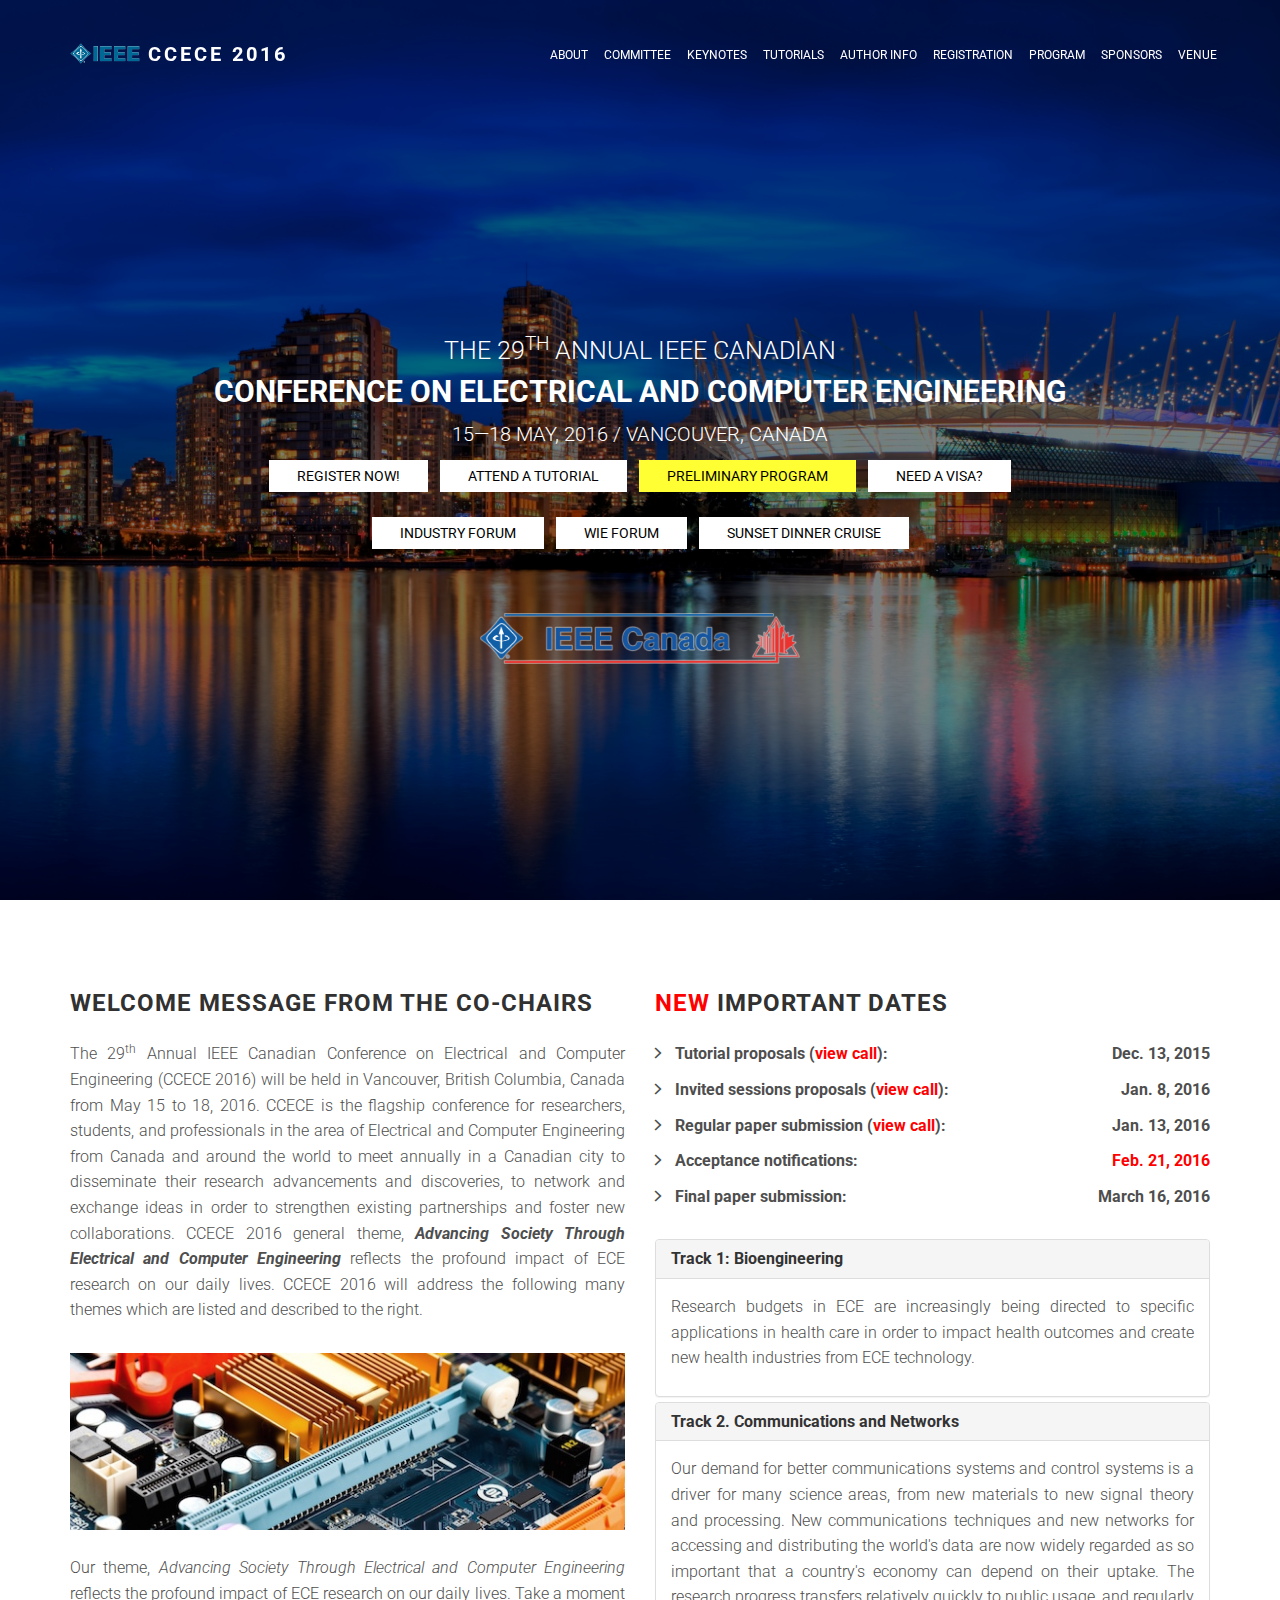
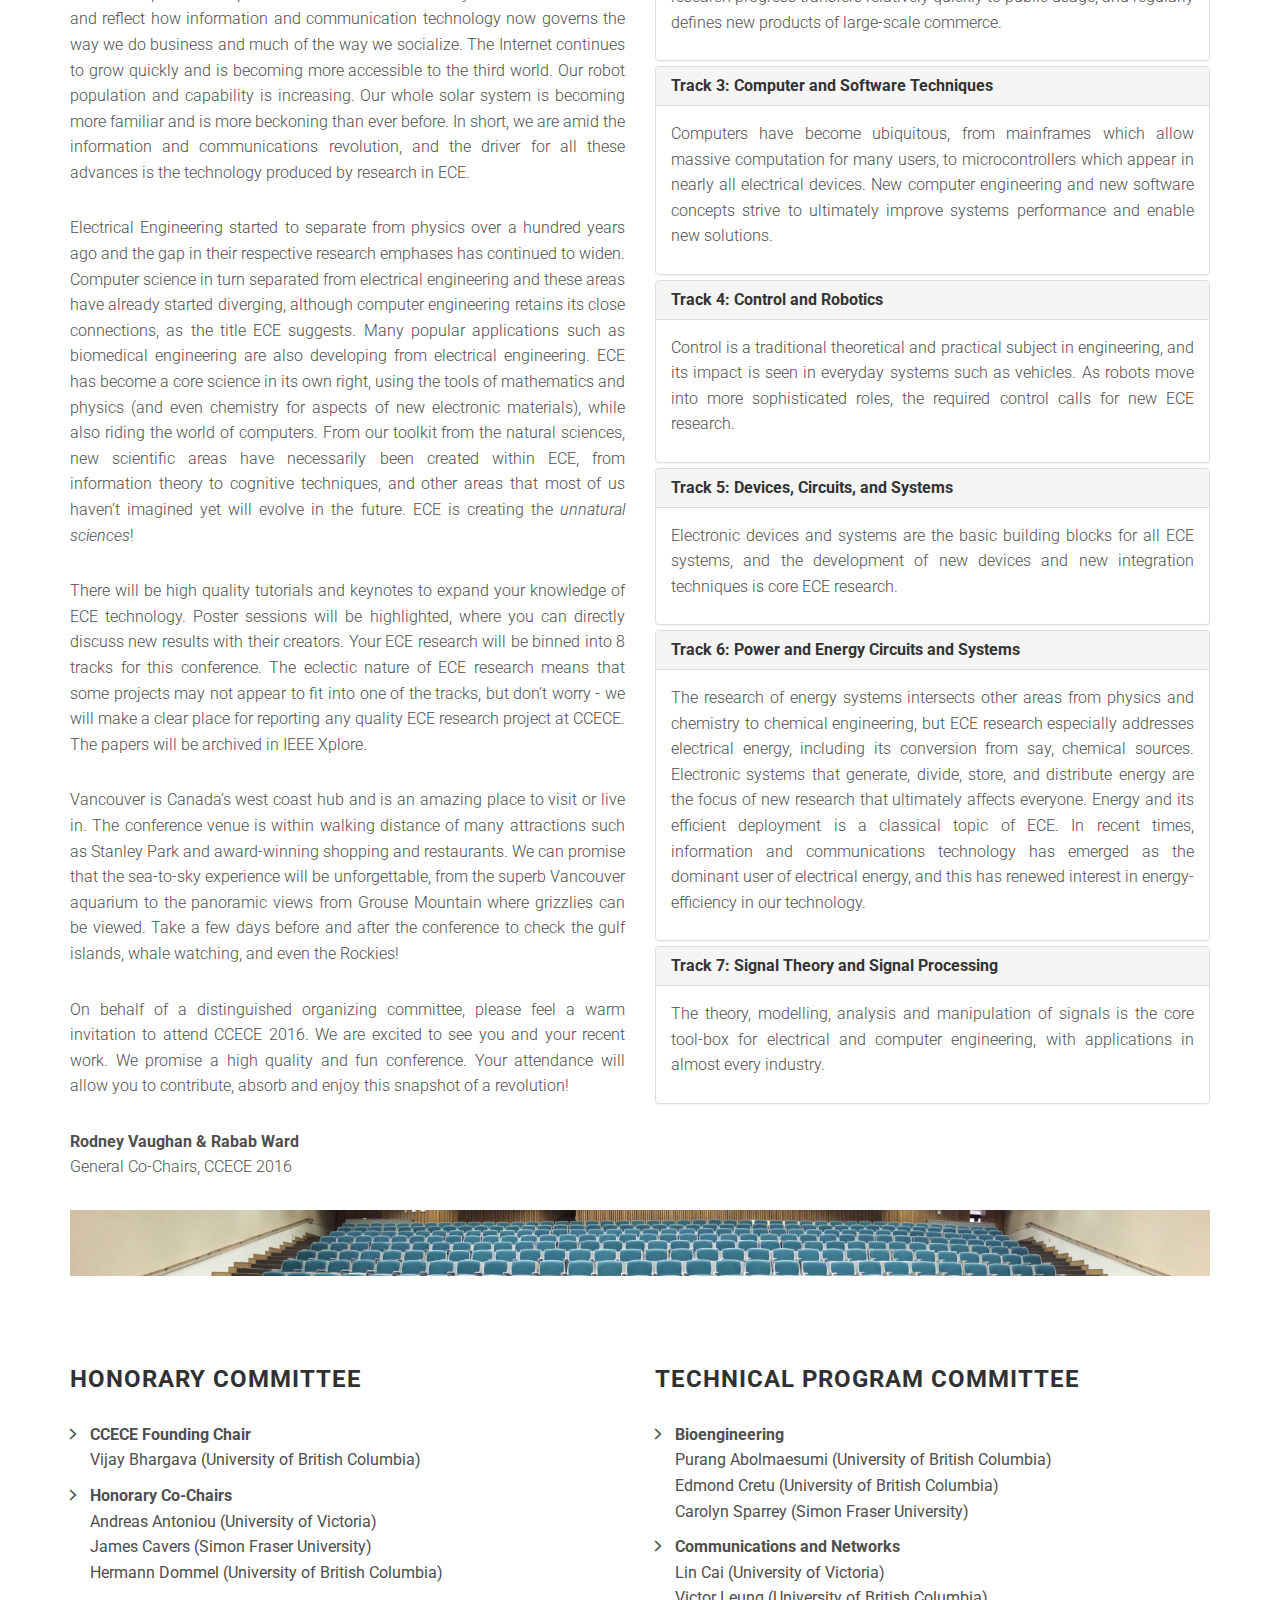
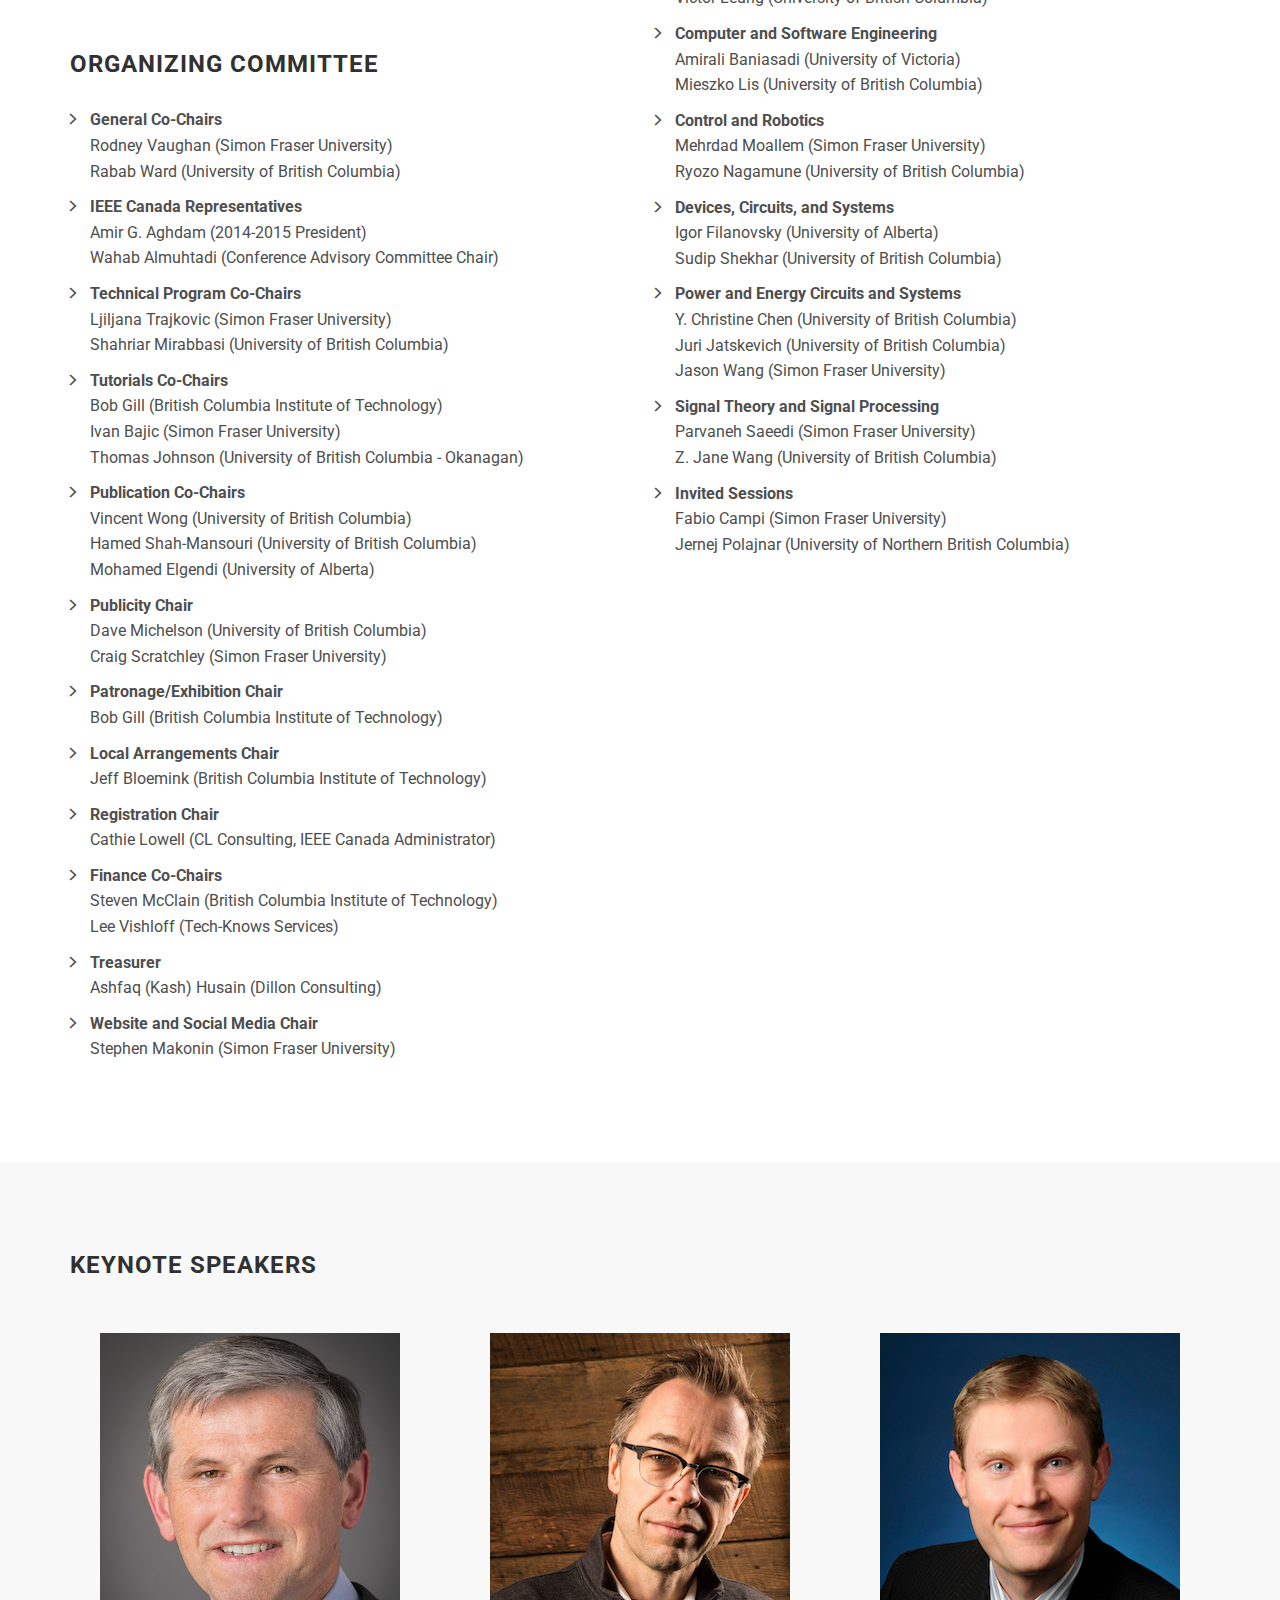
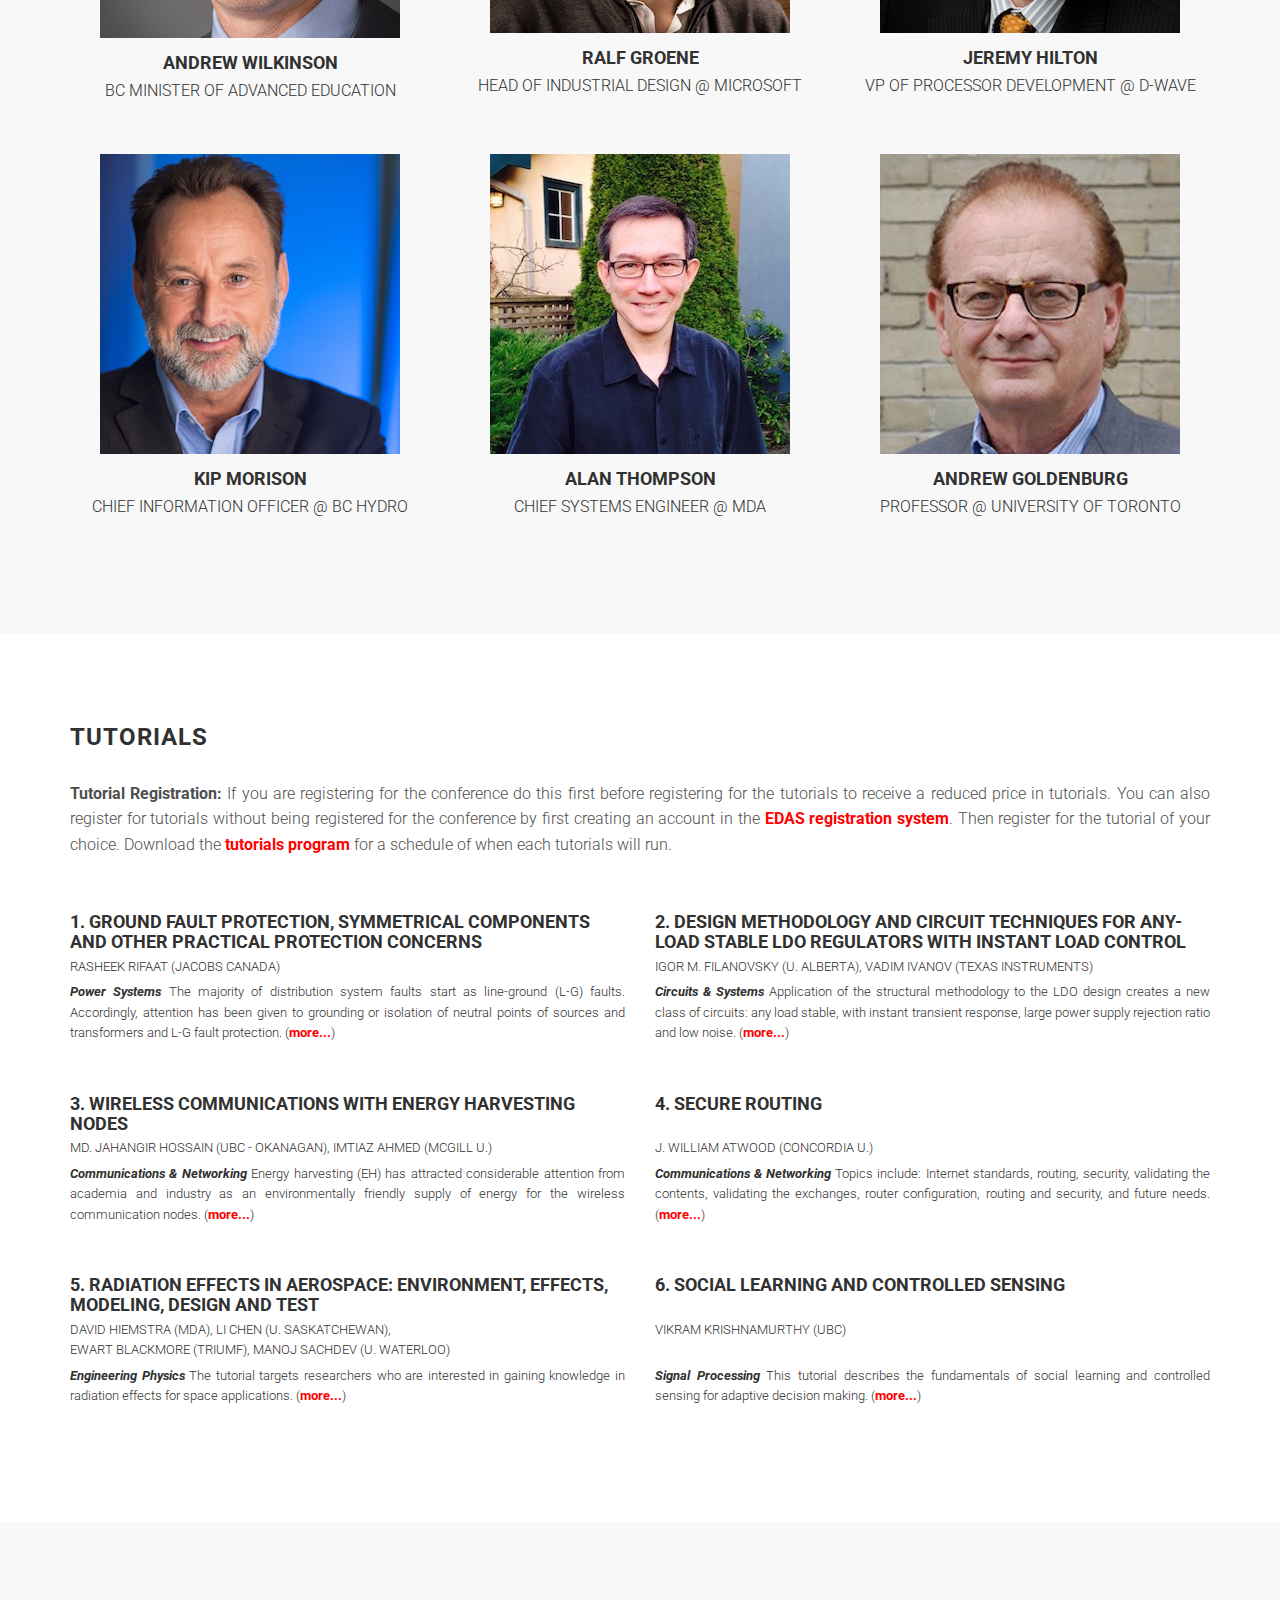
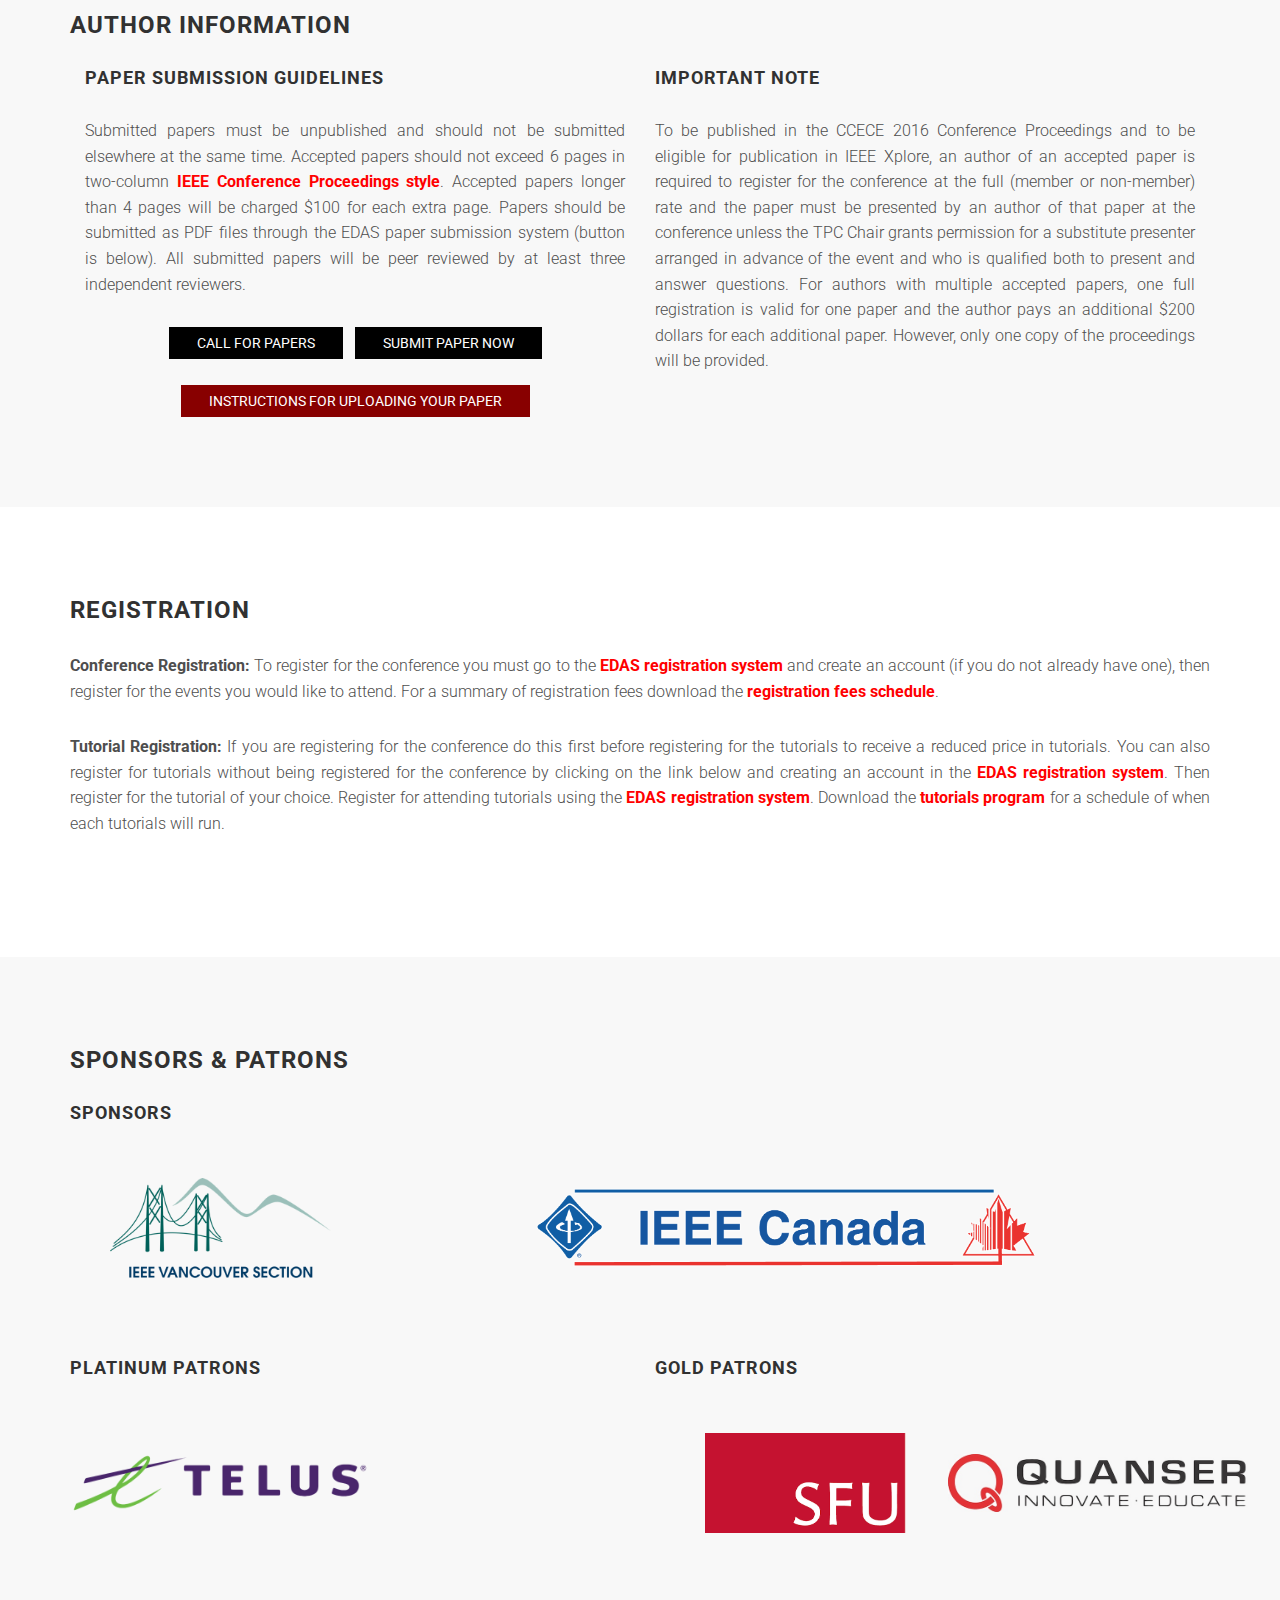
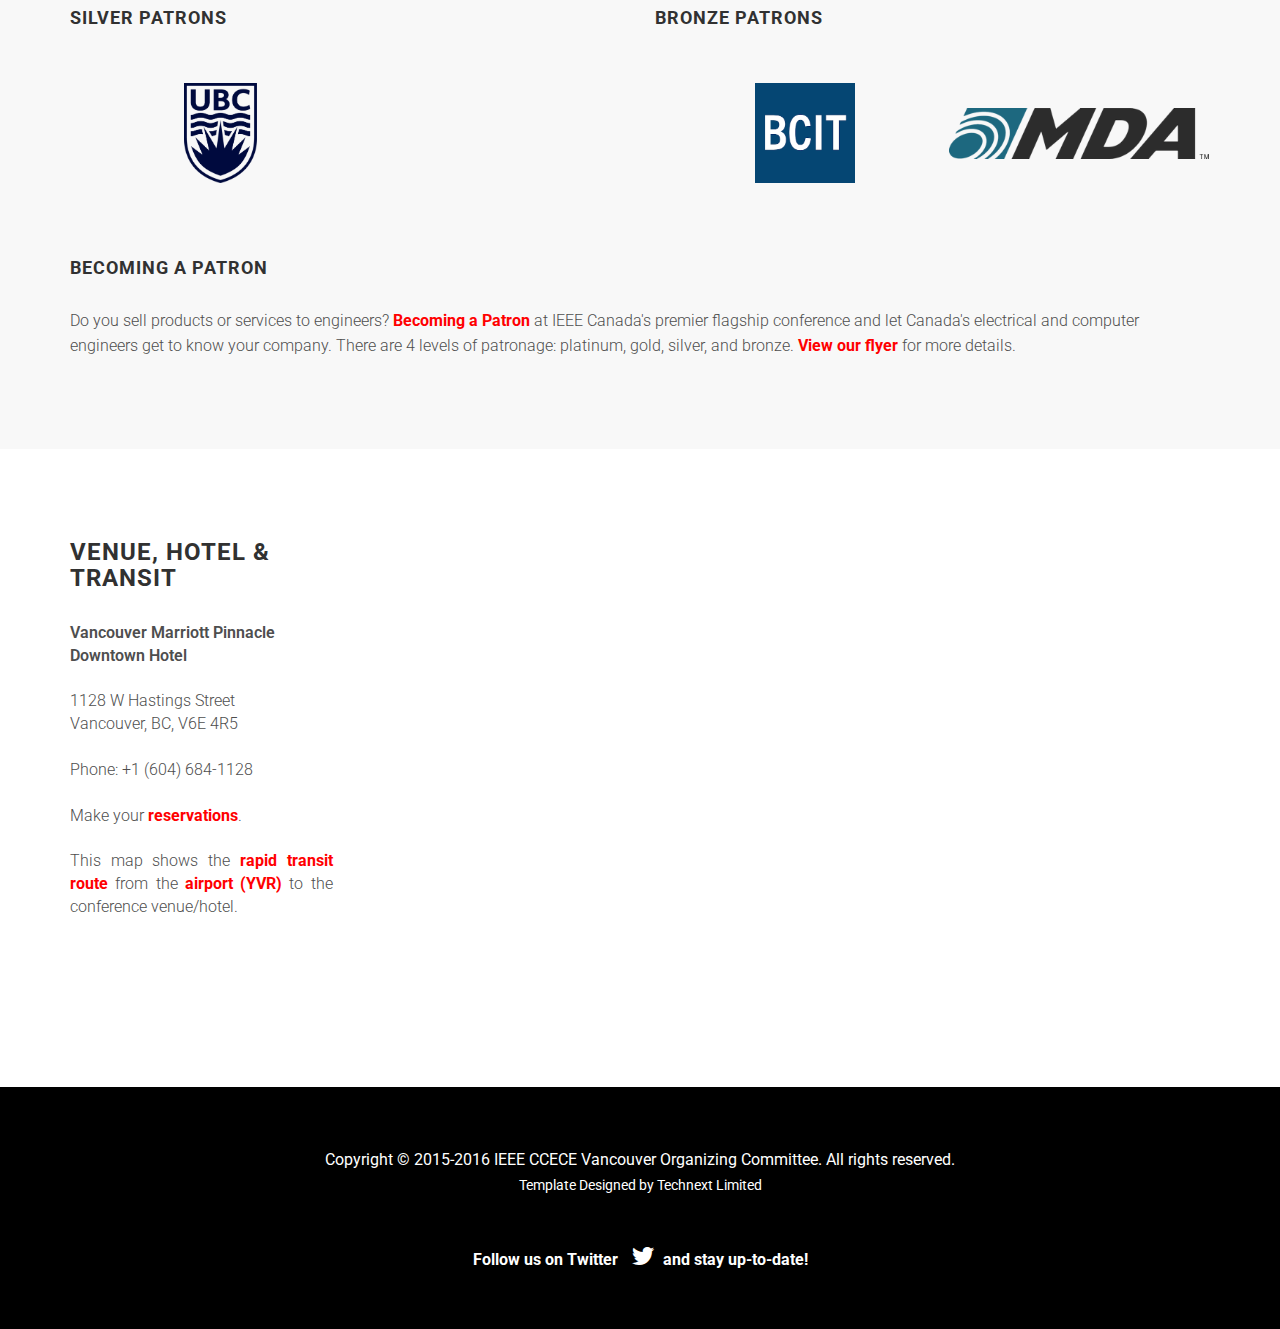
==== index.html @ 624f0ec8 "rm t7" ====
<!DOCTYPE html>
<html lang="en">
<head>
    <meta charset="utf-8">
    <meta http-equiv="X-UA-Compatible" content="IE=edge">
    <meta name="viewport" content="width=device-width, initial-scale=1">

    <title>CCECE 2016</title>
    
    <meta name="identifier-url" content="http://ccece2016.ieee.ca" />
    <meta name="title" content="CCECE 2016" />
    <meta name="description" content="The 29th Annual IEEE Canadian Conference on Electrical and Computer Engineering (CCECE 2016) will be held in Vancouver, British Columbia, Canada from May 15 to 18, 2016. CCECE is the flagship conference for researchers, students, and professionals in the area of Electrical and Computer Engineering from Canada and around the world to meet annually in a Canadian city to disseminate their research advancements and discoveries, to network and exchange ideas in order to strengthen existing partnerships and foster new collaborations." />
    <meta name="abstract" content="The 29th Annual IEEE Canadian Conference on Electrical and Computer Engineering (CCECE 2016) will be held in Vancouver, British Columbia, Canada from May 15 to 18, 2016. CCECE is the flagship conference for researchers, students, and professionals in the area of Electrical and Computer Engineering from Canada and around the world to meet annually in a Canadian city to disseminate their research advancements and discoveries, to network and exchange ideas in order to strengthen existing partnerships and foster new collaborations." />
    <meta name="keywords" content="CCECE, conference, IEEE, Canada, ECE, Vancouver, Electrical and Computer Engineering" />
    <meta name="author" content="Stephen Makonin" />
    <meta name="revisit-after" content="5" />
    <meta name="language" content="EN" />
    <meta name="copyright" content="Copyright © 2015-2016 IEEE CCECE Vancouver Organizing Committee." />
    <meta name="robots" content="All" />
    
    <!-- css -->
    <link rel="stylesheet" href="style/bootstrap.min.css">
    <link rel="stylesheet" href="style/ionicons.min.css">
    <link rel="stylesheet" href="style/main.css">
</head>
<body data-spy="scroll" data-target="#site-nav">
    <nav id="site-nav" class="navbar navbar-fixed-top navbar-custom">
        <div class="container">
            <div class="navbar-header">

                <!-- logo -->
                <div class="site-branding">
                    <a class="logo" href="index.html">
                        
                        <!-- logo image  -->
                        <img class="logo1" src="images/ieee.png" alt="CCECE 2016">

                        <span>CCECE 2016</span>

                        <!--<img class="logo2" src="images/ieeecanada.png" alt="IEEE Canada">-->
                    </a>
                </div>

                <button type="button" class="navbar-toggle collapsed" data-toggle="collapse" data-target="#navbar-items" aria-expanded="false">
                    <span class="sr-only">Toggle navigation</span>
                    <span class="icon-bar"></span>
                    <span class="icon-bar"></span>
                    <span class="icon-bar"></span>
                </button>

            </div><!-- /.navbar-header -->

            <div class="collapse navbar-collapse" id="navbar-items">
                <ul class="nav navbar-nav navbar-right">

                    <!-- navigation menu in reverse-->
                    
                    <!--<li><a href="http://www.ieee.ca/en/conferences/ccece/">Previous</a></li>-->
                    <li><a data-scroll href="#location">Venue</a></li>
                    <li><a data-scroll href="#sponsors">Sponsors</a></li>                
                    <li><a href="program.xml">Program</a></li>
                    <li><a data-scroll href="#registration">Registration</a></li>
                    <li><a data-scroll href="#submit">Author Info</a></li>
                    <li><a data-scroll href="#tutorials">Tutorials</a></li>
                    <li><a data-scroll href="#keynotes">Keynotes</a></li>                  
                    <li><a data-scroll href="#committee">Committee</a></li>                  
                    <li><a data-scroll href="#about">About</a></li>
                
                </ul>
            </div>
        </div><!-- /.container -->
    </nav>

    <header id="site-header" class="site-header valign-center"> 
        <div class="intro">
            <h2 style="margin-top: 64px;">&nbsp;</h2>
            
            <h2>The 29<sup>th</sup> Annual IEEE Canadian</h2>
            
            <h1>Conference on Electrical and Computer Engineering</h1>
            
            <p>15&mdash;18 May, 2016 / Vancouver, Canada</p>
            
            <a class="btn btn-white" data-scroll href="#registration">Register Now!</a>
            &nbsp;
            <a class="btn btn-white" data-scroll href="#tutorials">Attend a Tutorial</a>
            &nbsp;
            <a class="btn btn-white" style="background:#ff3;" href="program.xml">Preliminary Program</a>
            &nbsp;
            <a class="btn btn-white" href="events.html#visa">Need a VISA?</a>
            <br/>&nbsp;<br/>
            <a class="btn btn-white" href="events.html#industry">Industry Forum</a>
            &nbsp;
            <a class="btn btn-white" href="docs/WIEBrochure.pdf">WIE Forum</a>
            &nbsp;
            <a class="btn btn-white" href="events.html#cruise">Sunset Dinner Cruise</a>

            <img id="ieeec-logo" src="images/ieeecanada.png" alt="IEEE Canada">
        </div>        
    </header>

    <section id="about" class="section about" style="padding-bottom:0;">
        <div class="container">
            <div class="row">
                <div class="col-sm-6">

                    <h3 class="section-title">Welcome Message from the Co-Chairs</h3>

                    <p>The 29<sup>th</sup> Annual IEEE Canadian Conference on Electrical and Computer Engineering (CCECE 2016) will be held in Vancouver, British Columbia, Canada from May 15 to 18, 2016. CCECE is the flagship conference for researchers, students, and professionals in the area of Electrical and Computer Engineering from Canada and around the world to meet annually in a Canadian city to disseminate their research advancements and discoveries, to network and exchange ideas in order to strengthen existing partnerships and foster new collaborations. CCECE 2016 general theme, <strong><em>Advancing Society Through Electrical and Computer Engineering</em></strong> reflects the profound impact of ECE research on our daily lives. CCECE 2016 will address the following many themes which are listed and described to the right.</p>

                    <figure>
                        <img alt="" class="img-responsive" src="images/welcome.jpg">
                    </figure>

					<p>Our theme, <em>Advancing Society Through Electrical and Computer Engineering</em> reflects the profound impact of ECE research on our daily lives. Take a moment and reflect how information and communication technology now governs the way we do business and much of the way we socialize. The Internet continues to grow quickly and is becoming more accessible to the third world. Our robot population and capability is increasing. Our whole solar system is becoming more familiar and is more beckoning than ever before.  In short, we are amid the information and communications revolution, and the driver for all these advances is the technology produced by research in ECE.</p>

					<p>Electrical Engineering started to separate from physics over a hundred years ago and the gap in their respective research emphases has continued to widen. Computer science in turn separated from electrical engineering and these areas have already started diverging, although computer engineering retains its close connections, as the title ECE suggests. Many popular applications such as biomedical engineering are also developing from electrical engineering. ECE has become a core science in its own right, using the tools of mathematics and physics (and even chemistry for aspects of new electronic materials), while also riding the world of computers. From our toolkit from the natural sciences, new scientific areas have necessarily been created within ECE, from information theory to cognitive techniques, and other areas that most of us haven’t imagined yet will evolve in the future. ECE is creating the <em>unnatural sciences</em>!</p>


                    <p>There will be high quality tutorials and keynotes to expand your knowledge of ECE technology. Poster sessions will be highlighted, where you can directly discuss new results with their creators. Your ECE research will be binned into 8 tracks for this conference. The eclectic nature of ECE research means that some projects may not appear to fit into one of the tracks, but don’t worry - we will make a clear place for reporting any quality ECE research project at CCECE. The papers will be archived in IEEE Xplore.</p>

                    <p>Vancouver is Canada’s west coast hub and is an amazing place to visit or live in. The conference venue is within walking distance of many attractions such as Stanley Park and award-winning shopping and restaurants. We can promise that the sea-to-sky experience will be unforgettable, from the superb Vancouver aquarium to the panoramic views from Grouse Mountain where grizzlies can be viewed. Take a few days before and after the conference to check the gulf islands, whale watching, and even the Rockies!</p>

                    <p>On behalf of a distinguished organizing committee, please feel a warm invitation to attend CCECE 2016. We are excited to see you and your recent work. We promise a high quality and fun conference. Your attendance will allow you to contribute, absorb and enjoy this snapshot of a revolution!</p>

                    <p><strong>Rodney Vaughan &amp; Rabab Ward</strong><br/>
                    General Co-Chairs, CCECE 2016</p>

                </div><!-- /.col-sm-6 -->

                <div class="col-sm-6">

                    <h3 id="dates" class="section-title multiple-title"><strong style="color: red;">NEW </strong>Important Dates</h3>

                    <ul class="list-arrow-right">

                        <li>Tutorial proposals (<a style="color: red; font-weight: bold;" href="docs/CCECE2016_CFT.pdf">view call</a>):<span><strong>Dec. 13, 2015</strong></span></li>
                        <li>Invited sessions proposals (<a style="color: red; font-weight: bold;" href="docs/CCECE2016_CIS.pdf">view call</a>):<span><strong>Jan. 8, 2016</strong></span></li>
                        <li>Regular paper submission (<a style="color: red; font-weight: bold;" href="docs/CCECE2016_CFP.pdf">view call</a>):<span><strong>Jan. 13, 2016</strong></span></li>
                        <li>Acceptance notifications:<span><strong style="color: red;">Feb. 21, 2016</strong></span></li>
                        <li>Final paper submission:<span><strong>March 16, 2016</strong></span></li>
                    
                    </ul>
                    
                    <p style="color: red; font-weight: bold;"><!--NOTE: These are firm deadlines. No further extensions will be given.--></p>

                    

                    <div class="panel-group" id="accordion" role="tablist" aria-multiselectable="true">
                        
                        <div class="panel panel-default">
                            <div class="panel-heading" role="tab" id="track1">
                                <h4 class="panel-title">
                                    <a class="faq-toggle collapsed" role="button" data-toggle="collapse" data-parent="#accordion" href="#collapseOne" aria-expanded="true" aria-controls="collapseOne"> Track 1: Bioengineering </a>
                                </h4>
                            </div>

                            <div id="collapseOne" class="panel-collapse" role="tabpanel" aria-labelledby="track1">
                                <div class="panel-body">
                                    <p>Research budgets in ECE are increasingly being directed to specific applications in health care in order to impact health outcomes and create new health industries from ECE technology.</p>
                                </div>
                            </div>
                        </div>

                       <div class="panel panel-default">
                            <div class="panel-heading" role="tab" id="track2">
                                <h4 class="panel-title">
                                    <a class="faq-toggle collapsed" role="button" data-toggle="collapse" data-parent="#accordion" href="#collapseOne" aria-expanded="true" aria-controls="collapseOne"> Track 2. Communications and Networks</a>
                                </h4>
                            </div>

                            <div id="collapseOne" class="panel-collapse" role="tabpanel" aria-labelledby="track2">
                                <div class="panel-body">
                                    <p>Our demand for better communications systems and control systems is a driver for many science areas, from new materials to new signal theory and processing. New communications techniques and new networks for accessing and distributing the world's data are now widely regarded as so important that a country's economy can depend on their uptake. The research progress transfers relatively quickly to public usage, and regularly defines new products of large-scale commerce.</p>
                                </div>
                            </div>
                        </div>

                        <div class="panel panel-default">
                            <div class="panel-heading" role="tab" id="track3">
                                <h4 class="panel-title">
                                    <a class="faq-toggle collapsed" role="button" data-toggle="collapse" data-parent="#accordion" href="#collapseOne" aria-expanded="true" aria-controls="collapseOne"> Track 3: Computer and Software Techniques</a>
                                </h4>
                            </div>

                            <div id="collapseOne" class="panel-collapse" role="tabpanel" aria-labelledby="track3">
                                <div class="panel-body">
                                    <p>Computers have become ubiquitous, from mainframes which allow massive computation for many users, to microcontrollers which appear in nearly all electrical devices. New computer engineering and new software concepts strive to ultimately improve systems performance and enable new solutions.</p>
                                </div>
                            </div>
                        </div>

                        <div class="panel panel-default">
                            <div class="panel-heading" role="tab" id="track4">
                                <h4 class="panel-title">
                                    <a class="faq-toggle collapsed" role="button" data-toggle="collapse" data-parent="#accordion" href="#collapseOne" aria-expanded="true" aria-controls="collapseOne"> Track 4: Control and Robotics</a>
                                </h4>
                            </div>

                            <div id="collapseOne" class="panel-collapse" role="tabpanel" aria-labelledby="track4">
                                <div class="panel-body">
                                    <p>Control is a traditional theoretical and practical subject in engineering, and its impact is seen in everyday systems such as vehicles. As robots move into more sophisticated roles, the required control calls for new ECE research.</p>
                                </div>
                            </div>
                        </div>

                        <div class="panel panel-default">
                            <div class="panel-heading" role="tab" id="track5">
                                <h4 class="panel-title">
                                    <a class="faq-toggle collapsed" role="button" data-toggle="collapse" data-parent="#accordion" href="#collapseOne" aria-expanded="true" aria-controls="collapseOne"> Track 5: Devices, Circuits, and Systems</a>
                                </h4>
                            </div>

                            <div id="collapseOne" class="panel-collapse" role="tabpanel" aria-labelledby="track5">
                                <div class="panel-body">
                                    <p>Electronic devices and systems are the basic building blocks for all ECE systems, and the development of new devices and new integration techniques is core ECE research.</p>
                                </div>
                            </div>
                        </div>

                        <div class="panel panel-default">
                            <div class="panel-heading" role="tab" id="track6">
                                <h4 class="panel-title">
                                    <a class="faq-toggle collapsed" role="button" data-toggle="collapse" data-parent="#accordion" href="#collapseOne" aria-expanded="true" aria-controls="collapseOne"> Track 6: Power and Energy Circuits and Systems</a>
                                </h4>
                            </div>

                            <div id="collapseOne" class="panel-collapse" role="tabpanel" aria-labelledby="track6">
                                <div class="panel-body">
                                    <p>The research of energy systems intersects other areas from physics and chemistry to chemical engineering, but ECE research especially addresses electrical energy, including its conversion from say, chemical sources. Electronic systems that generate, divide, store, and distribute energy are the focus of new research that ultimately affects everyone. Energy and its efficient deployment is a classical topic of ECE. In recent times, information and communications technology has emerged as the dominant user of electrical energy, and this has renewed interest in energy-efficiency in our technology.</p>
                                </div>
                            </div>
                        </div>

                        <div class="panel panel-default">
                            <div class="panel-heading" role="tab" id="track7">
                                <h4 class="panel-title">
                                    <a class="faq-toggle collapsed" role="button" data-toggle="collapse" data-parent="#accordion" href="#collapseOne" aria-expanded="true" aria-controls="collapseOne"> Track 7: Signal Theory and Signal Processing</a>
                                </h4>
                            </div>

                            <div id="collapseOne" class="panel-collapse" role="tabpanel" aria-labelledby="track7">
                                <div class="panel-body">
                                    <p>The theory, modelling, analysis and manipulation of signals is the core tool-box for electrical and computer engineering, with applications in almost every industry.</p>
                                </div>
                            </div>
                        </div>

                    </div>                    
 
                </div><!-- /.col-sm-6 -->

                <div class="col-md-12">
                    <img src="images/sep1.jpg" alt="seperator" style="width:100%">
                </div>
            </div><!-- /.row -->
        </div><!-- /.container -->
    </section>
    
    <section id="committee" class="section speakers">
        <div class="container">
            <div class="row">
                <div class="col-md-6">

                    <h3 class="section-title">Honorary Committee</h3>

                    <ul class="list-arrow-right">
                        <li>CCECE Founding Chair
                            <p>Vijay Bhargava (University of British Columbia)</p></li>
                        
                        <li>Honorary Co-Chairs
                            <p>Andreas Antoniou (University of Victoria)<br/>
                            James Cavers (Simon Fraser University)<br/>
                            Hermann Dommel (University of British Columbia)</p></li>
                    </ul>
                    
                    <p>&nbsp;</p>
                    
                    <h3 class="section-title">Organizing Committee</h3>

                    <ul class="list-arrow-right">

                        <li>General Co-Chairs
                            <p>Rodney Vaughan (Simon Fraser University)<br/>
                            Rabab Ward (University of British Columbia)</p></li>

                        <li>IEEE Canada Representatives
                            <p>Amir G. Aghdam (2014-2015 President)<br/>
                            Wahab Almuhtadi (Conference Advisory Committee Chair)</p></li>

                        <li>Technical Program Co-Chairs
                            <p>Ljiljana Trajkovic (Simon Fraser University)<br/>
                            Shahriar Mirabbasi (University of British Columbia)</p></li>

                        <li>Tutorials Co-Chairs
                            <p>Bob Gill (British Columbia Institute of Technology)<br/>
                            Ivan Bajic (Simon Fraser University)<br/>
                            Thomas Johnson (University of British Columbia - Okanagan)</p></li>

                        <li>Publication Co-Chairs
                            <p>Vincent Wong (University of British Columbia)<br/>
                            Hamed Shah-Mansouri (University of British Columbia)<br/>
                            Mohamed Elgendi (University of Alberta)</p></li>

                        <li>Publicity Chair
                            <p>Dave Michelson (University of British Columbia)<br/>
                            Craig Scratchley (Simon Fraser University)</p></li>

                        <li>Patronage/Exhibition Chair
                            <p>Bob Gill (British Columbia Institute of Technology)</p></li>

                        <li>Local Arrangements Chair
                            <p>Jeff Bloemink (British Columbia Institute of Technology)</p></li>

                        <li>Registration Chair
                            <p>Cathie Lowell (CL Consulting, IEEE Canada Administrator)</p></li>

                        <li>Finance Co-Chairs
                            <p>Steven McClain (British Columbia Institute of Technology)<br/>
                            Lee Vishloff (Tech-Knows Services)</p></li>

                        <li>Treasurer
                            <p>Ashfaq (Kash) Husain (Dillon Consulting)</p></li>

                        <li>Website and Social Media Chair
                            <p>Stephen Makonin (Simon Fraser University)</p></li>
                    
                    </ul>

                </div><!-- /.col-sm-6 -->

                <div class="col-sm-6">

                   <h3 class="section-title multiple-title">Technical Program Committee</h3>

                    <ul class="list-arrow-right">

                        <li>Bioengineering
                        	<p>
                                Purang Abolmaesumi (University of British Columbia)<br/>
                        		Edmond Cretu (University of British Columbia)<br/>
                                Carolyn Sparrey (Simon Fraser University)<br/>
                        	</p></li>

                        <li>Communications and Networks
                        	<p>
                        		Lin Cai (University of Victoria)<br/>
                                Victor Leung (University of British Columbia)<br/>
                        	</p></li>

                        <li>Computer and Software Engineering
                        	<p>
                                Amirali Baniasadi (University of Victoria)<br/>
                            	Mieszko Lis (University of British Columbia)<br/>
                        	</p></li>

                        <li>Control and Robotics
                        	<p>
                                Mehrdad Moallem (Simon Fraser University)<br/>
                            	Ryozo Nagamune (University of British Columbia)<br/>
                        	</p></li>

                        <li>Devices, Circuits, and Systems
                        	<p>
                            	Igor Filanovsky (University of Alberta)<br/>
                            	Sudip Shekhar (University of British Columbia)<br/>
                        	</p></li>

                        <li>Power and Energy Circuits and Systems
                        	<p>
                            	Y. Christine Chen (University of British Columbia)<br/>
                            	Juri Jatskevich (University of British Columbia)<br/>
                        		Jason Wang (Simon Fraser University)<br/>
                        	</p></li>

                        <li>Signal Theory and Signal Processing
                        	<p>
                        		Parvaneh Saeedi (Simon Fraser University)<br/>
                                Z. Jane Wang (University of British Columbia)<br/>
                        	</p></li>
                    
                        <li>Invited Sessions
                        	<p>
                        		Fabio Campi (Simon Fraser University)<br/>
                                Jernej Polajnar (University of Northern British Columbia)<br/>
                        	</p></li>

                    </ul>

                </div>
            </div>
        </div>
    </section>

    <section id="keynotes" class="section submit">
        <div class="container">
            <div class="row">
                <div class="col-md-12">

                    <h3 class="section-title">Keynote Speakers</h3>
                
                </div>
            </div>

            <div class="row">
                <div class="col-md-4">
                    <div class="speaker">
                        <figure>
                            <a href="keynotes.html#wilkinson"><img alt="" class="img-responsive center-block" src="images/wilkinson.jpg"></a>
                        </figure>
                        <h4>Andrew Wilkinson</h4>
                        <p>BC MINISTER OF ADVANCED EDUCATION</p>
                    </div><!-- /.speaker -->
                </div><!-- /.col-md-4 -->
            
                <div class="col-md-4">
                    <div class="speaker">
                        <figure>
                            <a href="keynotes.html#groene"><img alt="" class="img-responsive center-block" src="images/ralf.jpg"></a>
                        </figure>
                        <h4>Ralf Groene</h4>
                        <p>Head of Industrial Design @ Microsoft</p>
                    </div><!-- /.speaker -->
                </div><!-- /.col-md-4 -->

                <div class="col-md-4">
                    <div class="speaker">
                        <figure>
                            <a href="keynotes.html#hilton"><img alt="" class="img-responsive center-block" src="images/jeremy.jpg"></a>
                        </figure>
                        <h4>Jeremy Hilton</h4>
                        <p>VP of Processor Development @ D-Wave</p>
                    </div><!-- /.speaker -->
                </div><!-- /.col-md-4 -->


            </div><!-- /.row -->

            <div class="row">
                <div class="col-md-4">
                    <div class="speaker">
                        <figure>
                            <a href="keynotes.html#morison"><img alt="" class="img-responsive center-block" src="images/kip.jpg"></a>
                        </figure>
                        <h4>Kip Morison</h4>
                        <p>Chief Information Officer @ BC Hydro </p>
                    </div><!-- /.speaker -->
                </div><!-- /.col-md-4 -->
            
                <div class="col-md-4">
                    <div class="speaker">
                        <figure>
                            <a href="keynotes.html#thompson"><img alt="" class="img-responsive center-block" src="images/alan.jpg"></a>
                        </figure>
                        <h4>Alan Thompson</h4>
                        <p>Chief Systems Engineer @ MDA</p>
                    </div><!-- /.speaker -->
                </div><!-- /.col-md-4 -->

                <div class="col-md-4">
                    <div class="speaker">
                        <figure>
                            <a href="keynotes.html#goldenburg"><img alt="" class="img-responsive center-block" src="images/andrew.jpg"></a>
                        </figure>
                        <h4>Andrew Goldenburg</h4>
                        <p>Professor @ University of Toronto</p>
                    </div><!-- /.speaker -->
                </div><!-- /.col-md-4 -->
            </div>
        </div>
    </section>
        
    <section id="tutorials" class="section tutorials">
        <div class="container">
            <div class="row">
                <div class="col-md-12">
                    <h3 class="section-title">Tutorials</h3>
                    <p class="descr">
                    <strong>Tutorial Registration: </strong>
                    If you are registering for the conference do this first before registering for the tutorials to receive a reduced price in tutorials. You can also register for tutorials without being registered for the conference by first creating an account in the <a style="color: red; font-weight: bold;" href="http://edas.info/r21433">EDAS registration system</a>. Then register for the tutorial of your choice. Download the <a style="color: red; font-weight: bold;" href="docs/TutorialsFlyer.pdf">tutorials program</a> for a schedule of when each tutorials will run.
                    </p>
                </div>
            </div>

            <div class="row">
                <div class="col-md-6">
                    <div class="tutorial">
                        <h4>1. Ground Fault Protection, Symmetrical Components and other Practical Protection Concerns</h4>
                        <p>Rasheek Rifaat (Jacobs Canada)</p>
                        <p class="descr">
                        <strong><em>Power Systems</em></strong>
                        The majority of distribution system faults start as line-ground (L-G) faults. Accordingly, attention has been given to grounding or isolation of neutral points of sources and transformers and L-G fault protection.
                        (<a style="color: red; font-weight: bold;" href="tutorials.html#1">more...</a>)
                        </p>
                    </div>
                </div>

                 <div class="col-md-6">
                    <div class="tutorial">
                        <h4>2. Design Methodology and Circuit Techniques for Any-Load Stable LDO Regulators with Instant Load Control</h4>
                        <p>Igor M. Filanovsky (U.  Alberta),
                        Vadim Ivanov (Texas Instruments)</p>
                        <p class="descr">
                        <strong><em>Circuits &amp; Systems</em></strong>
                        Application of the structural methodology to the LDO design creates a new class of circuits: any load stable, with instant transient response, large power supply rejection ratio and low noise.
                        (<a style="color: red; font-weight: bold;" href="tutorials.html#2">more...</a>)
                        </p>
                    </div>
                </div>
                
                 <div class="col-md-6">
                    <div class="tutorial">
                        <h4>3. Wireless Communications with Energy Harvesting Nodes</h4>
                        <p>Md. Jahangir Hossain (UBC - Okanagan),
                        Imtiaz Ahmed (McGill U.)</p>
                        <p class="descr">
                        <strong><em>Communications &amp; Networking</em></strong>
                        Energy harvesting (EH) has attracted considerable attention from academia and industry as an environmentally friendly supply of energy for the wireless communication nodes. 
                        (<a style="color: red; font-weight: bold;" href="tutorials.html#3">more...</a>)
                        </p>
                    </div>
                </div>

                 <div class="col-md-6">
                    <div class="tutorial">
                        <h4>4. Secure Routing <br/>&nbsp;</h4>
                        <p>J. William Atwood (Concordia U.)</p>
                        <p class="descr">
                        <strong><em>Communications &amp; Networking</em></strong>
                        Topics include: Internet standards, routing, security, validating the contents, validating the exchanges, router configuration, routing and security, and future needs. 
                        (<a style="color: red; font-weight: bold;" href="tutorials.html#4">more...</a>)
                        </p>
                    </div>
                </div>

                 <div class="col-md-6">
                    <div class="tutorial">
                        <h4>5. Radiation Effects in Aerospace: Environment, Effects, Modeling, Design and Test</h4>
                        <p>David Hiemstra (MDA),
                        Li Chen (U. Saskatchewan), <br/>
                        Ewart Blackmore (TRIUMF), 
                        Manoj Sachdev (U. Waterloo)</p>
                        <p class="descr">
                        <strong><em>Engineering Physics</em></strong>
                        The tutorial targets researchers who are interested in gaining knowledge in radiation effects for space applications. 
                        (<a style="color: red; font-weight: bold;" href="tutorials.html#5">more...</a>)
                        </p>
                    </div>
                </div>

                 <div class="col-md-6">
                    <div class="tutorial">
                        <h4>6. Social Learning and Controlled Sensing <br/>&nbsp</h4>
                        <p>Vikram Krishnamurthy (UBC)
                         <br/>&nbsp</p>
                        <p class="descr">
                        <strong><em>Signal Processing</em></strong>
                        This tutorial describes the fundamentals of social learning and controlled sensing for adaptive decision making. 
                        (<a style="color: red; font-weight: bold;" href="tutorials.html#6">more...</a>)

                        </p>
                    </div>
                </div>

            </div>
        </div>
    </section>
    
    <section id="submit" class="section submit">
        <div class="container">
            <div class="row">
                <div class="col-md-12">
                    <h3 class="section-title">Author Information</h3>
                </div>
            </div>
            <div class="col-sm-6">
                <h4 class="section-title multiple-title">Paper Submission Guidelines</h4>

                <p>Submitted papers must be unpublished and should not be submitted elsewhere at the same time. Accepted papers should not exceed 6 pages in two-column <a style="color: red; font-weight: bold;" href="http://www.ieee.org/conferences_events/conferences/publishing/templates.html">IEEE Conference Proceedings style</a>. Accepted papers longer than 4 pages will be charged $100 for each extra page. Papers should be submitted as PDF files through the EDAS paper submission system (button is below). All submitted papers will be peer reviewed by at least three independent reviewers.</p>

                <div class="text-center mt20">
                    <a class="btn btn-black" href="docs/CCECE2016_CFP.pdf">Call for Papers</a>
                    &nbsp;
                    <a class="btn btn-black" href="https://edas.info/N21433">Submit Paper Now</a>
                    <br/><br/>
                    <a class="btn btn-black" style="background:#800;" href="events.html#final">Instructions for Uploading Your Paper</a>
                </div>
            </div>
            <div class="col-sm-6">
                <h4 class="section-title multiple-title">Important Note</h4>
                
                <p>To be published in the CCECE 2016 Conference Proceedings and to be eligible for publication in IEEE Xplore, an author of an accepted paper is required to register for the conference at the full (member or non-member) rate and the paper must be presented by an author of that paper at the conference unless the TPC Chair grants permission for a substitute presenter arranged in advance of the event and who is qualified both to present and answer questions. For authors with multiple accepted papers, one full registration is valid for one paper and the author pays an additional $200 dollars for each additional paper. However, only one copy of the proceedings will be provided.</p>
            </div>
        </div>
    </section>
      
    <section id="registration" class="section registration">
        <div class="container">
            <div class="row">
                <div class="col-md-12">
                    <h3 class="section-title">Registration</h3>
                    
                    <p class="descr">
                    <strong>Conference Registration: </strong>
                    To register for the conference you must go to the <a style="color: red; font-weight: bold;" href="http://edas.info/r21433">EDAS registration system</a> and create an account (if you do not already have one), then register for the events you would like to attend. For a summary of registration fees download the <a style="color: red; font-weight: bold;" href="docs/RegistrationFees.pdf">registration fees schedule</a>. 
                    
                    <p class="descr">
                    <strong>Tutorial Registration: </strong>
                    If you are registering for the conference do this first before registering for the tutorials to receive a reduced price in tutorials. You can also register for tutorials without being registered for the conference by clicking on the link below and creating an account in the <a style="color: red; font-weight: bold;" href="http://edas.info/r21433">EDAS registration system</a>. Then register for the tutorial of your choice. Register for attending tutorials using the <a style="color: red; font-weight: bold;" href="http://edas.info/r21433">EDAS registration system</a>. Download the <a style="color: red; font-weight: bold;" href="docs/TutorialsFlyer.pdf">tutorials program</a> for a schedule of when each tutorials will run.
                    </p>                    
                </div>
            </div>
        </div>
    </section>
    

    <section id="sponsors" class="section partner">
        <div class="container">
            <div class="row">
                <div class="col-md-12">
                    <h3 class="section-title">Sponsors &amp; Patrons</h3>
                </div>
            </div>

            <div class="row">
                <div class="col-md-12">
                    <h4 class="section-title">Sponsors</h4>
                </div>
            </div>

            <div class="row">
                <div class="col-sm-3">
                    <a class="partner-box partner-box-h1" href="http://vancouver.ieee.ca" target="_blank"></a>
                </div>
                <div class="col-sm-9">
                    <a class="partner-box partner-box-h2" href="http://www.ieee.ca/en/" target="_blank"></a>
                </div>
            </div>

            <div class="row">
                <p>&nbsp;</p>
            </div>

            <div class="row">
                <div class="col-md-6">
                    <h4 class="section-title">Platinum Patrons</h4>
                </div>
                <div class="col-md-6">
                    <h4 class="section-title">Gold Patrons</h4>
                </div>
            </div>

            <div class="row">
                <div class="col-sm-3">
                    <a class="partner-box partner-box-p1" href="http://telus.com" target="_blank"></a>
                </div>
                <div class="col-sm-3">
                    <a class="partner-box partner-box-p2"></a>
                </div>

                <div class="col-sm-3">
                    <a class="partner-box partner-box-g1" href="http://sfu.ca" target="_blank"></a>
                </div>
                <div class="col-sm-3">
                    <a class="partner-box partner-box-g2" href="http://www.quanser.com" target="_blank"></a>
                </div>
            </div>   

            <div class="row">
                <div class="col-md-6">
                    <h4 class="section-title">Silver Patrons</h4>
                </div>
                <div class="col-md-6">
                    <h4 class="section-title">Bronze Patrons</h4>
                </div>
            </div>

            <div class="row">
                <div class="col-sm-3">
                    <a class="partner-box partner-box-s1" href="http://ubc.ca" target="_blank"></a>
                </div>
                <div class="col-sm-3">
                    <a class="partner-box partner-box-s2"></a>
                </div>

                <div class="col-sm-3">
                    <a class="partner-box partner-box-b1" href="http://bcit.ca" target="_blank"></a>
                </div>
                <div class="col-sm-3">
                    <a class="partner-box partner-box-b2" href="http://www.mdacorporation.com/" target="_blank"></a>
                </div>
            </div>   
            
            <div class="row">
                <div class="col-md-12">
                    <h4 class="section-title">Becoming a Patron</h4><!--Gold Level Patrons</h4>-->
                    Do you sell products or services to engineers? <a style="color: red; font-weight: bold;" href="docs/CCECE2016_Patron.pdf">Becoming a Patron</a> at IEEE Canada's premier flagship conference and let Canada's electrical and computer engineers get to know your company. There are 4 levels of patronage: platinum, gold, silver, and bronze. <a style="color: red; font-weight: bold;" href="docs/CCECE2016_Patron.pdf">View our flyer</a> for more details.                
                </div>
            </div>
        </div>
    </section>


    <section id="location" class="section location">
        <div class="container">
            <div class="row">
                <div class="col-sm-3">
                    <h3 class="section-title">Venue, Hotel &amp; Transit</h3>
                    <address>
                        <p><span style="font-weight:600;">Vancouver Marriott Pinnacle<br/> 
                        Downtown Hotel<br/></span>
                        <br/>
                        1128 W Hastings Street<br/>
                        Vancouver, BC, V6E 4R5<br/>
                        <br/>
                        Phone: +1 (604) 684-1128<br/> 
                        <br/>
                        Make your <a style="color: red; font-weight: bold;" href="https://aws.passkey.com/event/14311696/owner/4374/home">reservations</a>.<br/>
                        <br/>
                            This map shows the <a style="color: red; font-weight: bold;" href="http://www.translink.ca/en/Fares-and-Passes/Canada-Line-YVR-AddFare.aspx">rapid transit route</a> from the <a style="color: red; font-weight: bold;" href="http://www.yvr.ca">airport (YVR)</a> to the conference venue/hotel.<br/>
                        </p>                        
                    </address>
                </div>
                <div class="col-sm-9">
                    <iframe src="https://www.google.com/maps/embed?pb=!1m28!1m12!1m3!1d83356.78369661597!2d-123.21778967568173!3d49.24039477933849!2m3!1f0!2f0!3f0!3m2!1i1024!2i768!4f13.1!4m13!3e3!4m5!1s0x54860b348627a39b%3A0xba68ccac86348084!2sVancouver+International+Airport%2C+3211+Grant+McConachie+Way%2C+Richmond%2C+BC+V7B+0A4%2C+Canada!3m2!1d49.1966913!2d-123.1815123!4m5!1s0x54867183e8999567%3A0x1257c1098d69e354!2s1111+W+Pender+St%2C+Vancouver%2C+BC+V6E+4J6%2C+Canada!3m2!1d49.2877787!2d-123.1207089!5e0!3m2!1sen!2sca!4v1445831734877" width="100%" height="450" frameborder="0" style="border:0" allowfullscreen></iframe>
                </div>
            </div>
        </div>
    </section>


    <footer class="site-footer">
        <div class="container">
            <div class="row">
                <div class="col-md-12">
                    <p class="site-info">
                        Copyright &copy; 2015-2016 IEEE CCECE Vancouver Organizing Committee. All rights reserved.<br/>
                        <small>Template Designed by <a href="http://technextit.com">Technext Limited</a></small>
                    </p>
                    <ul class="social-block">
                        <li>
                            Follow us on <a href="https://twitter.com/CCECE2016">Twitter</a>
                            &nbsp;&nbsp;&nbsp;&nbsp;&nbsp;
                            <a href="https://twitter.com/CCECE2016"><i class="ion-social-twitter"></i></a>
                            and stay up-to-date!
                        </li>
                        <!--<li><a href=""><i class="ion-social-facebook"></i></a></li>
                        <li><a href=""><i class="ion-social-linkedin-outline"></i></a></li>
                        <li><a href=""><i class="ion-social-googleplus"></i></a></li>-->
                    </ul>
                </div>
            </div>
        </div>
    </footer>

<!-- script -->
<script src="scripts/jquery.min.js"></script>
<script src="scripts/bootstrap.min.js"></script>
<script src="scripts/smooth-scroll.min.js"></script>
<script src="scripts/main.js"></script>
<!-- Start of StatCounter Code for Default Guide -->
<script type="text/javascript">
var sc_project=10556566; 
var sc_invisible=1; 
var sc_security="0d1e111d"; 
var scJsHost = (("https:" == document.location.protocol) ?
"https://secure." : "http://www.");
document.write("<sc"+"ript type='text/javascript' src='" +
scJsHost+
"statcounter.com/counter/counter.js'></"+"script>");
</script>
<noscript><div class="statcounter"><a title="click tracking"
href="http://statcounter.com/" target="_blank"><img
class="statcounter"
src="http://c.statcounter.com/10556566/0/0d1e111d/1/"
alt="click tracking"></a></div></noscript>
<!-- End of StatCounter Code for Default Guide -->
</body>
</html>
---- style/main.css ----
/* 
 * 1. Google Font
 */
@import url(http://fonts.googleapis.com/css?family=Roboto:300,400,700);
/* 
 * 2.0 Global Style
 */
html {
  font-family: 'Roboto', sans-serif;
  font-size: 16px;
}

body {
  color: #4e4e4e;
  font-family: 'Roboto', sans-serif;
  font-size: 16px;
  font-weight: 300;
  line-height: 1.6;
  position: relative;
  -webkit-font-smoothing: antialiased;
}

a {
  color: #000;
}
a:focus {
  outline: none;
}

h1,
h2,
h3,
h4,
h5,
h6 {
  font-weight: 700;
}

p {
  margin: 0 0 30px;
  text-align: justify;
}

.panel-body p {
  margin: 0 0 10px;
}

ul li {
  font-weight: 700;
  margin-bottom: 10px;
}

.list-arrow-right li span {
  float: right;
  font-weight: normal;
  /*margin-right: 128px;*/
}

.list-arrow-right li p {
  font-weight: normal;
  margin: 0 0 10px;
}

.custom-list-icon, .list-arrow-right {
  list-style-type: none;
  padding: 0;
}
.custom-list-icon li, .list-arrow-right li {
  position: relative;
  padding-left: 20px;
}
.custom-list-icon li::before, .list-arrow-right li::before {
  position: absolute;
  left: 0;
  color: #4e4e4e;
  font-family: "Ionicons";
}

.social-block {
  list-style-type: none;
  padding: 0;
}
.social-block li {
  display: inline-block;
}
.social-block li a {
  display: inline-block;
  height: 32px;
  width: 32px;
  color: #4e4e4e;
}
.social-block li a i {
  font-size: 1.5em;
}
.social-block li a:hover, .social-block li a:focus {
  color: #000;
}

.btn.active.focus,
.btn.active:focus,
.btn.focus,
.btn:active.focus,
.btn:active:focus,
.btn:focus {
  outline: none;
}

.btn {
  border: 0;
  border-radius: 0;
  padding: 6px 28px;
  text-transform: uppercase;
  -webkit-transform: translateZ(0);
          transform: translateZ(0);
  -webkit-backface-visibility: hidden;
          backface-visibility: hidden;
  -moz-osx-font-smoothing: grayscale;
  -webkit-transition-duration: 0.3s;
          transition-duration: 0.3s;
  -webkit-transition-property: -webkit-transform;
          transition-property: transform;
}
.btn:hover {
  -webkit-transform: scale(0.9);
      -ms-transform: scale(0.9);
          transform: scale(0.9);
}

.form-control {
  border-radius: 0;
  box-shadow: none;
  height: 48px;
  padding: 10px 12px;
  font-size: 16px;
  line-height: 1.6;
}
.form-control:focus {
  box-shadow: none;
  border-color: #ccc;
  background-color: #f8f8f8;
}

.valign-center {
  display: -webkit-box;
  display: -webkit-flex;
  display: -ms-flexbox;
  display: flex;
  -webkit-box-align: center;
  -webkit-align-items: center;
      -ms-flex-align: center;
          align-items: center;
}

.section {
  padding: 70px 0;
}

.section-title {
  color: #313131;
  letter-spacing: 1px;
  margin: 0 0 20px;
  text-transform: uppercase;
  text-align: center;
}

/* 
 * 3.0 Helper Class
 */
/* 
 * 3.1 Helper Class: font-weight
 */
.font-300 {
  font-weight: 300;
}

.font-400 {
  font-weight: 400;
}

.font-700 {
  font-weight: 700;
}

/* 
 * 3.2 Helper Class: margin
 */
.mt0 {
  margin-top: 0;
}

.mb0 {
  margin-bottom: 0;
}

.mt20 {
  margin-top: 20px;
}

/* 
 * 3.3 Helper Class: list
 */
.list-arrow-right li::before {
  content: "\f3d3";
}

/* 
 * 3.4 Helper Class: button
 */
.btn-white {
  color: #000;
  background-color: #fff;
}
.btn-white:hover, .btn-white:focus {
  color: #000;
  background-color: #fff;
}

.btn-black {
  color: #fff;
  background-color: #000;
}
.btn-black:hover, .btn-black:focus {
  color: #fff;
  background-color: #000;
}

/* 
 * 3.5 Helper Class: background
 */
.bg-image, .bg-image-1, .bg-image-2 {
  position: relative;
}
.bg-image::before, .bg-image-1::before, .bg-image-2::before {
  content: "";
  position: absolute;
  top: 0;
  right: 0;
  bottom: 0;
  left: 0;
}

.bg-image-1 {
  background: url(../images/sep1.jpg) no-repeat center center/cover;
}

.bg-image-2 {
  background: url(../images/sep2.jpg) no-repeat center bottom/cover;
}

@media (min-width: 768px) {
  .section {
    padding: 90px 0;
  }

  .section-title {
    color: #313131;
    letter-spacing: 1px;
    margin: 0 0 60px;
    text-transform: uppercase;
    text-align: left;
  }
}
/* 
 * 4.0 Navigation
 */
.navbar-custom {
  border: 0;
  margin: 0;
  padding-top: 10px;
  padding-bottom: 10px;
  background-color: #000;
  -webkit-transition: all 0.2s linear 0s;
          transition: all 0.2s linear 0s;
}
.navbar-custom .navbar-nav li {
  margin: 0;
  float:right;
}
.navbar-custom .navbar-nav > li > a {
  color: #fff;
  text-transform: uppercase;
  font-size: 12px;
  font-weight: 400;
  border-bottom: 1px solid transparent;
  padding-bottom: 3px;
  padding-right: 8px;
  padding-left: 8px;
}
.navbar-custom .navbar-nav > li > a:focus, .navbar-custom .navbar-nav > li > a:hover {
  background-color: transparent;
  border-color: rgba(255, 255, 255, 0.5);
}
.navbar-custom .navbar-nav > .active > a {
  border-color: rgba(255, 255, 255, 0.5);
}

.navbar-toggle {
  border: 0;
  border-radius: 0;
  margin-top: 2px;
}
.navbar-toggle .icon-bar {
  background-color: #fff;
}

.navbar-solid {
  background-color: #000 !important;
  padding: 0 !important;
  -webkit-transition: all 0.2s linear 0s;
          transition: all 0.2s linear 0s;
}

.navbar-details {
  background-color: #000 !important;
  padding: 0 !important;  
}

.navbar-right {
    /*width: 536px;*/
    /*width: 680px;*/
    /*width: 788px;*/
    width: 900px;
}

.site-branding {
  float: left;
  margin-top: 0;
  margin-left: 10px;
}
.site-branding .logo {
  color: #fff;
  font-size: 20px;
  font-weight: 700;
  margin-right: 5px;
  letter-spacing: 3px;
  text-transform: uppercase;
}

.site-branding .logo span {
    height: 100%;
    vertical-align: middle;
}

.site-branding .logo:focus, .site-branding .logo:hover {
  text-decoration: none;
}

.logo img.logo1 {
  width: 70px;
}

.logo img.logo2 {
  width: 140px;
  margin-left: 150px;
}

/* 
 * 5.0 Site Header
 */
.site-header {
  width: 100%;
  height: 100%;
  min-height: 100vh;
  position: relative;
  text-align: center;
  background: url(../images/header.jpg) no-repeat center center/cover;
}
.site-header::before {
  content: "";
  position: absolute;
  top: 0;
  right: 0;
  bottom: 0;
  left: 0;
  background-color: rgba(0, 0, 0, 0.5);
}
.site-header .intro {
  color: #fff;
  position: relative;
  text-align: center;
  text-transform: uppercase;
  width: 100%;
  z-index: 1;
  padding: 0 15px;
}
.site-header .intro h2 {
  margin-top: 0px;
  font-size: 25px;
  font-weight: 300;
}
.site-header .intro h1 {
  margin-top: 0px;
  font-size: 30px;
}
.site-header .intro p {
  font-size: 20px;
  margin-bottom: 10px;
  font-weight: 300;
  text-align: center;
}

@media (min-width: 768px) {
  .navbar-custom {
    background-color: transparent;
    padding-top: 30px;
  }

  .site-branding {
    margin-top: 6px;
    margin-left: 0;
  }
}
/* 
 * 6.0 Section
 */
/* 
 * 6.1 Section: About 
 */
.about .section-title {
  margin: 0 0 25px;
}
.about figure {
  margin-bottom: 25px;
}

/* 
 * 6.2 Section: Facts
 */
.facts i {
  color: #fff;
  font-size: 3em;
}
.facts h3 {
  color: #fff;
  text-align: center;
  font-weight: 400;
}

/* 
 * 6.3 Section: Speaker
 */
.speaker {
  text-align: center;
  color: #313131;
  text-transform: uppercase;
  margin: 25px 0;
}
.speaker h4 {
  margin-top: 15px;
  margin-bottom: 5px;
}
.speaker p {
  margin-bottom: 5px;
  text-align: center;
}
.speaker img:hover {
  opacity: .7;
}


/* 
 * 6.3a Section: Tutorials
 */
.tutorial, .keynote, .event {
  text-align: left;
  color: #313131;
  text-transform: uppercase;
  margin: 25px 0;
  font-size: 0.8em;
}
.tutorial h4, .keynote h4, .event h4 {
  margin-top: 15px;
  margin-bottom: 5px;
}
.tutorial p, .keynote p, .event p {
  margin-bottom: 5px;
}

.tutorial p.descr, .keynote p.descr, .event p.descr {
  margin-bottom: 5px;
  text-align: justify;
  text-transform: none;
}

.tutorial img:hover {
  opacity: .7;
}

.keynote img, .event img {
  position: relative;
  float: right;
  margin-left: 2em;
  width: 150px;
}

.keynote .descr, .event .descr {
  padding-right: 150px;
  margin-right: 2em;
}

.tutorial p.descr strong.subsec, .keynote p.descr strong.subsec {
  font-weight: stronger;
  font-size: 1.2em;
}

.tutorial hr, .keynote hr, .event hr {
  margin-top: 32px;
  margin-top: 32px;
  border: solid 0.5px black;
}

.tutorial ul li, .tutorial ol li, .event ul li, .event ol li, .event dl {
  font-weight: 300;
  text-transform: none;
}

.event dl dt {
  font-weight: normal;
  padding-left: 40px;
  float: left;
  width: 150px;
}

.event dl dd {
  float: left;
  width: calc(100% - 190px);;
}


.program-session {
    width: 100%;
    margin-left: 20px;
    margin-bottom: 1em;
    background-color: white;
    font-size: 0.8em;
}

.program-session .session-title:before {
  background-color: white;
}

.program-session .session-title {
    width: 100%;
    background-color: #333;
    color: white;
    padding: 4px;
    font-size: 1.2em;
    display: inline-block;
    padding-top: 50px;
    padding-left: 1em;
}

.program-session .session-title .totop {
  color: white;
  float: right;
  padding-right: 0.5em;
}

.program-session .header span {
    font-weight: bold;
}

.program-session dl {
    background-color: #333;
    margin-top: 0.5em;
    width: 100%;
}

.program-session dl dt {
  font-weight: normal;
  padding-left: 0;
  float: left;
  width: 7em;
}

.program-session dl dd {
  font-weight: normal;
  float: left;
  width: calc(100% - 7em);
  font-style: italic;
}

.program-session dl dd ul {
  padding-left: 0;
  list-style-type: none;
}

.program-session dl dd ul li {
  padding-left: 0;
  margin: 0;
  font-style: normal;
  font-weight: lighter;
  
}


.program-session table{
  width: 100%;
  height: 100%;
}

.program-session td, .program-session th {
  width: 11%;
  height: 3em;
  padding: 2px;
  text-align: center;
  vertical-align: middle;
  border: solid 1px black;
  font-size: 0.8em;
}

.program-session th {
  background-color: #333;
  color: white;  
  border: solid 1px gray;
}

.program-session th span {
  font-weight: 300;
  display: inline-block;
}

.program-session td.c {
  padding-right: 11%;
}

.program-session td.pe { background-color: #ddd; }
.program-session td.is { background-color: #fdd; }
.program-session td.cs { background-color: #dfd; }
.program-session td.cn { background-color: #ddf; }
.program-session td.be { background-color: #dff; }
.program-session td.cr { background-color: #fdf; }
.program-session td.sp { background-color: #ffd; }
.program-session td.dc { background-color: #fd9; }

.program-session td a {
  color: red;
}


/* 
 * 6.4 Section: Registration & Pricing
 */
/* 
 * 6.5 Section: Contribution
 */
.contribution {
  text-align: center;
  color: #fff;
}

/* 
 * 6.6 Section: Schedule
 */
.schedule-box {
  position: relative;
  background-color: #000;
  color: #fff;
  text-align: center;
  padding: 50px 0;
  margin: 25px 0 0;
}
.schedule-box::before {
  content: '';
  position: absolute;
  top: 5px;
  right: 5px;
  bottom: 5px;
  left: 5px;
  border: 1px solid #fff;
}

.submit {
  background-color: #f8f8f8;
}

/* 
 * 6.7 Section: Schedule
 */
.partner {
  background-color: #f8f8f8;
}

.tutorials {
  background-color: inherit;
}

.partner .partner-box {
  display: block;
  opacity: 1.0;
  height: 150px;
  width: 150px;
  margin: 25px auto;
}

.partner .partner-box:hover {
  opacity: 0.3;
}

.partner .partner-box-h1 {
  background: url(../images/ieeevancouver.png) no-repeat center center/contain;
  height: 100px;
  width: 300px;
}
.partner .partner-box-h2 {
  background: url(../images/ieeecanada.png) no-repeat center center/contain;
  height: 100px;
  width: 500px;
}

.partner .partner-box-p1 {
  background: url(../images/telus.png) no-repeat center center/contain;
  height: 100px;
  width: 300px;
}

.partner .partner-box-g1 {
  background: url(../images/sfu.png) no-repeat center center/contain;
  height: 100px;
  width: 300px;
}

.partner .partner-box-g2 {
  background: url(../images/quanser.jpg) no-repeat center center/contain;
  height: 100px;
  width: 300px;
}

.partner .partner-box-s1 {
  background: url(../images/ubc.png) no-repeat center center/contain;
  height: 100px;
  width: 300px;
}

.partner .partner-box-b1 {
  background: url(../images/bcit.png) no-repeat center center/contain;
  height: 100px;
  width: 300px;
}

.partner .partner-box-b2 {
  background: url(../images/mda.png) no-repeat center center/contain;
  height: 100px;
  width: 260px;
  padding: 20px;
}

/* 
 * 6.8 Section: FAQ
 */
.faq .panel-heading {
  cursor: pointer;
}
.faq .faq-toggle.collapsed::before {
  font-family: "Ionicons";
  content: "\f218";
  -webkit-transition: 0.5s linear ease-out;
          transition: 0.5s linear ease-out;
  position: absolute;
  left: 15px;
}
.faq .faq-toggle::before {
  position: absolute;
  left: 15px;
  font-family: "Ionicons";
  content: "\f209";
}
.faq .panel-group .panel + .panel {
  margin-top: 15px;
}
.faq .panel-default > .panel-heading {
  color: #FFF;
  background-color: #000000;
  border-color: #000;
  border-radius: 0;
  padding: 0;
}
.faq .panel-default > .panel-heading a {
  position: relative;
  display: block;
  text-decoration: none;
  padding: 15px 15px 15px 35px;
}

/* 
 * 6.9 Section: photos
 */
.grid {
  list-style-type: none;
  padding: 0;
  margin: 0;
}
.grid::after {
  content: '';
  display: block;
  clear: both;
}

.grid-item {
  float: left;
  overflow: hidden;
  padding: 3px;
  margin: 0;
  width: 100%;
}

@media (min-width: 768px) {
  .grid-item-sm-6 {
    width: 50%;
  }

  .grid-item-sm-3 {
    width: 25%;
  }

  .section-title {
    margin: 0 0 30px;
  }

  figure {
    margin-bottom: 0;
  }
}
@media (min-width: 992px) {
  .schedule-box {
    margin: 0;
  }

  .grid-item-md-6 {
    width: 50%;
  }

  .grid-item-md-3 {
    width: 25%;
  }
}
/* 
 * 7.0 Site-footer
 */
.site-footer,  .site-footer p {
  background-color: #000;
  color: #fff;
  text-align: center;
  padding: 30px 0;
}
.site-footer .site-info {
  font-weight: 400;
  margin-bottom: 10px;
}
.site-footer .site-info a {
  color: #fff;
}
.site-footer .social-block li a {
  color: #fff;
}
.site-footer .social-block li a:hover, .site-footer .social-block li a:focus {
  opacity: 0.8;
}


#ieeec-logo {
    width: 320px;
    display: block;
    margin-left: auto; 
    margin-right: auto;
    margin-top: 64px;
}
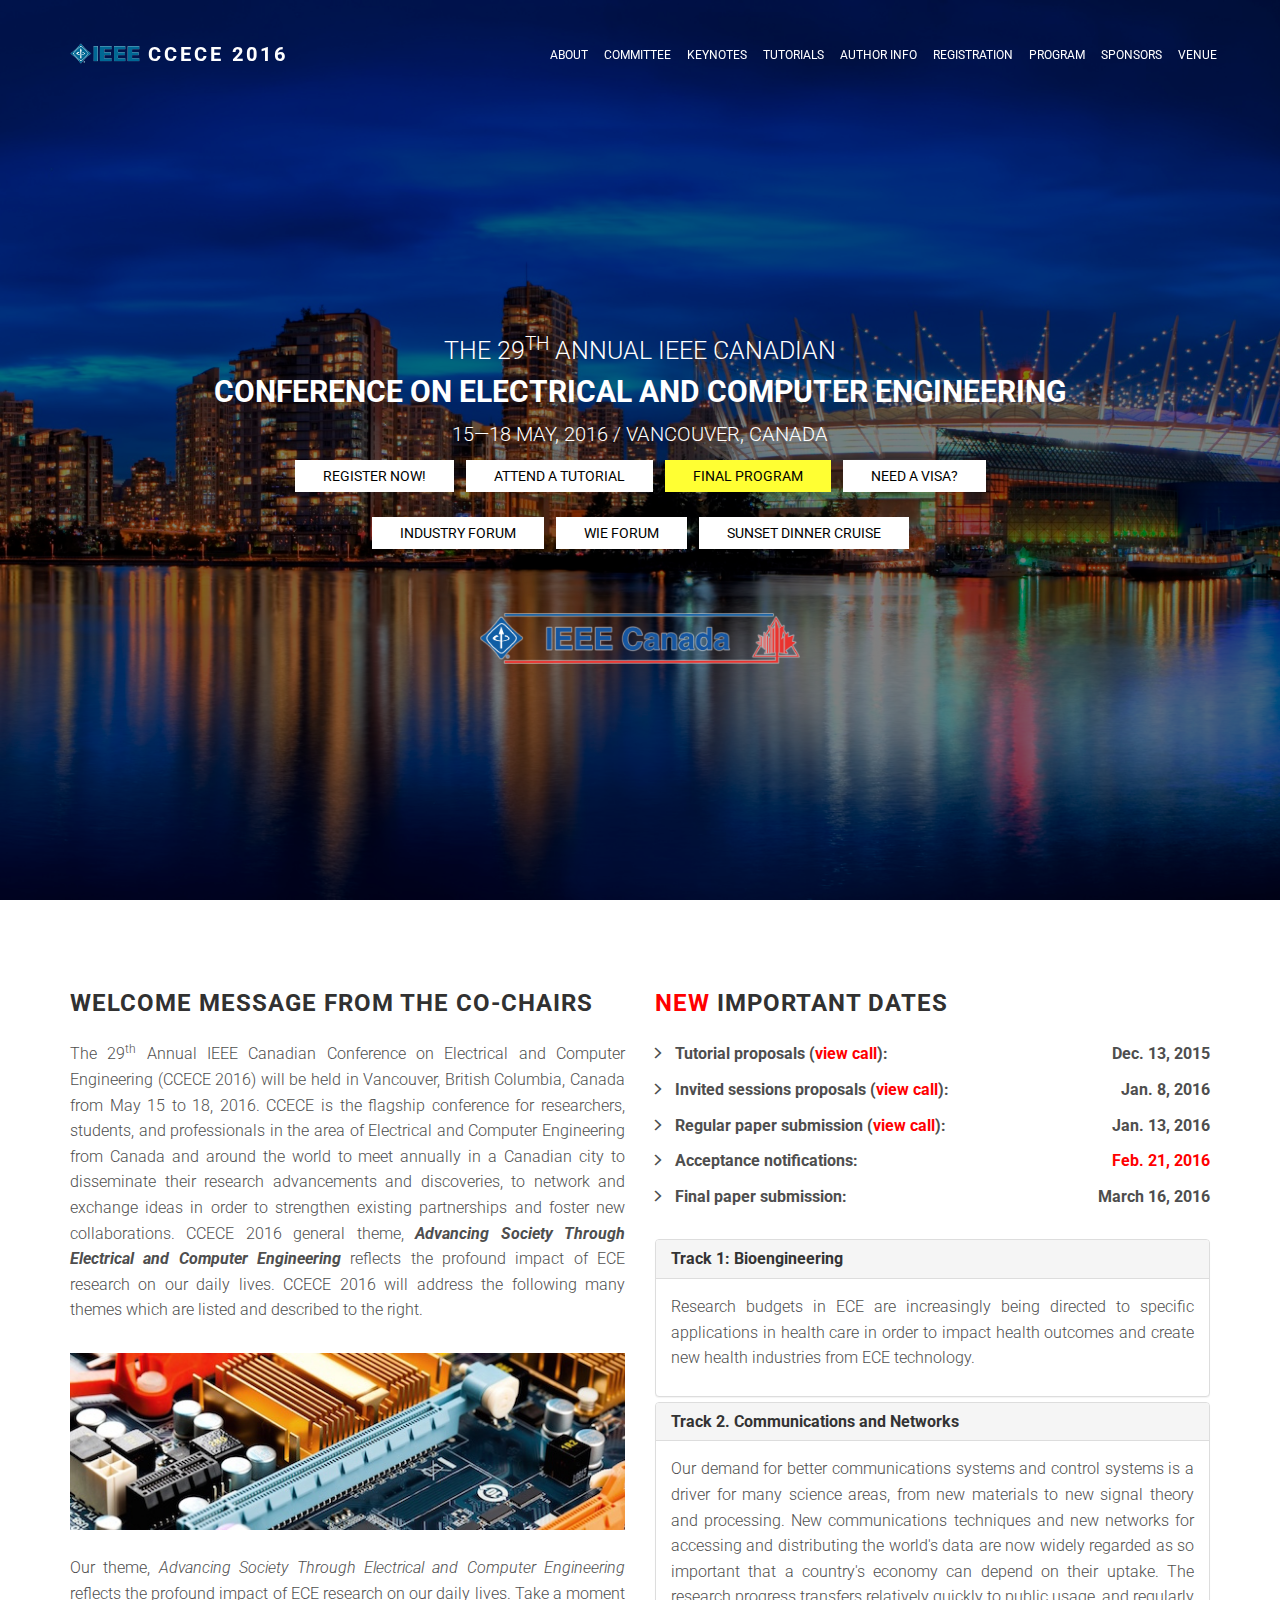
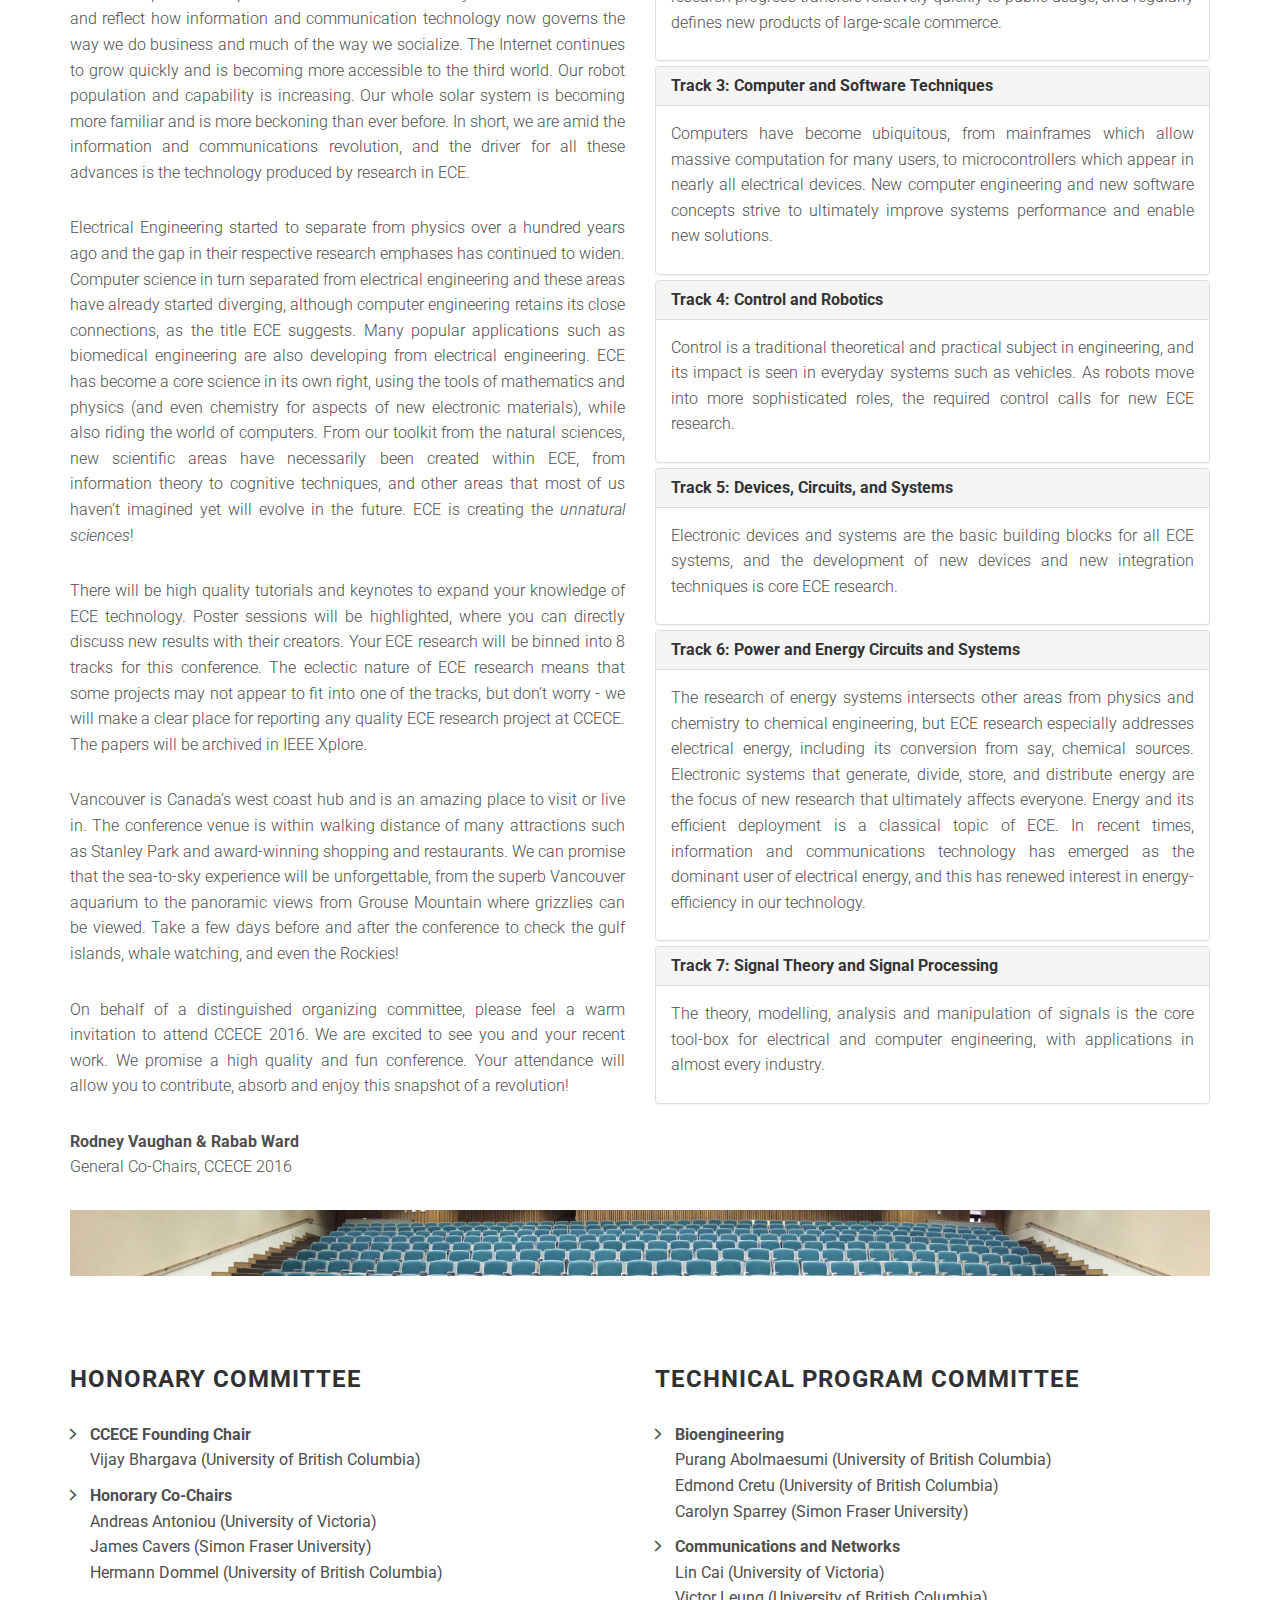
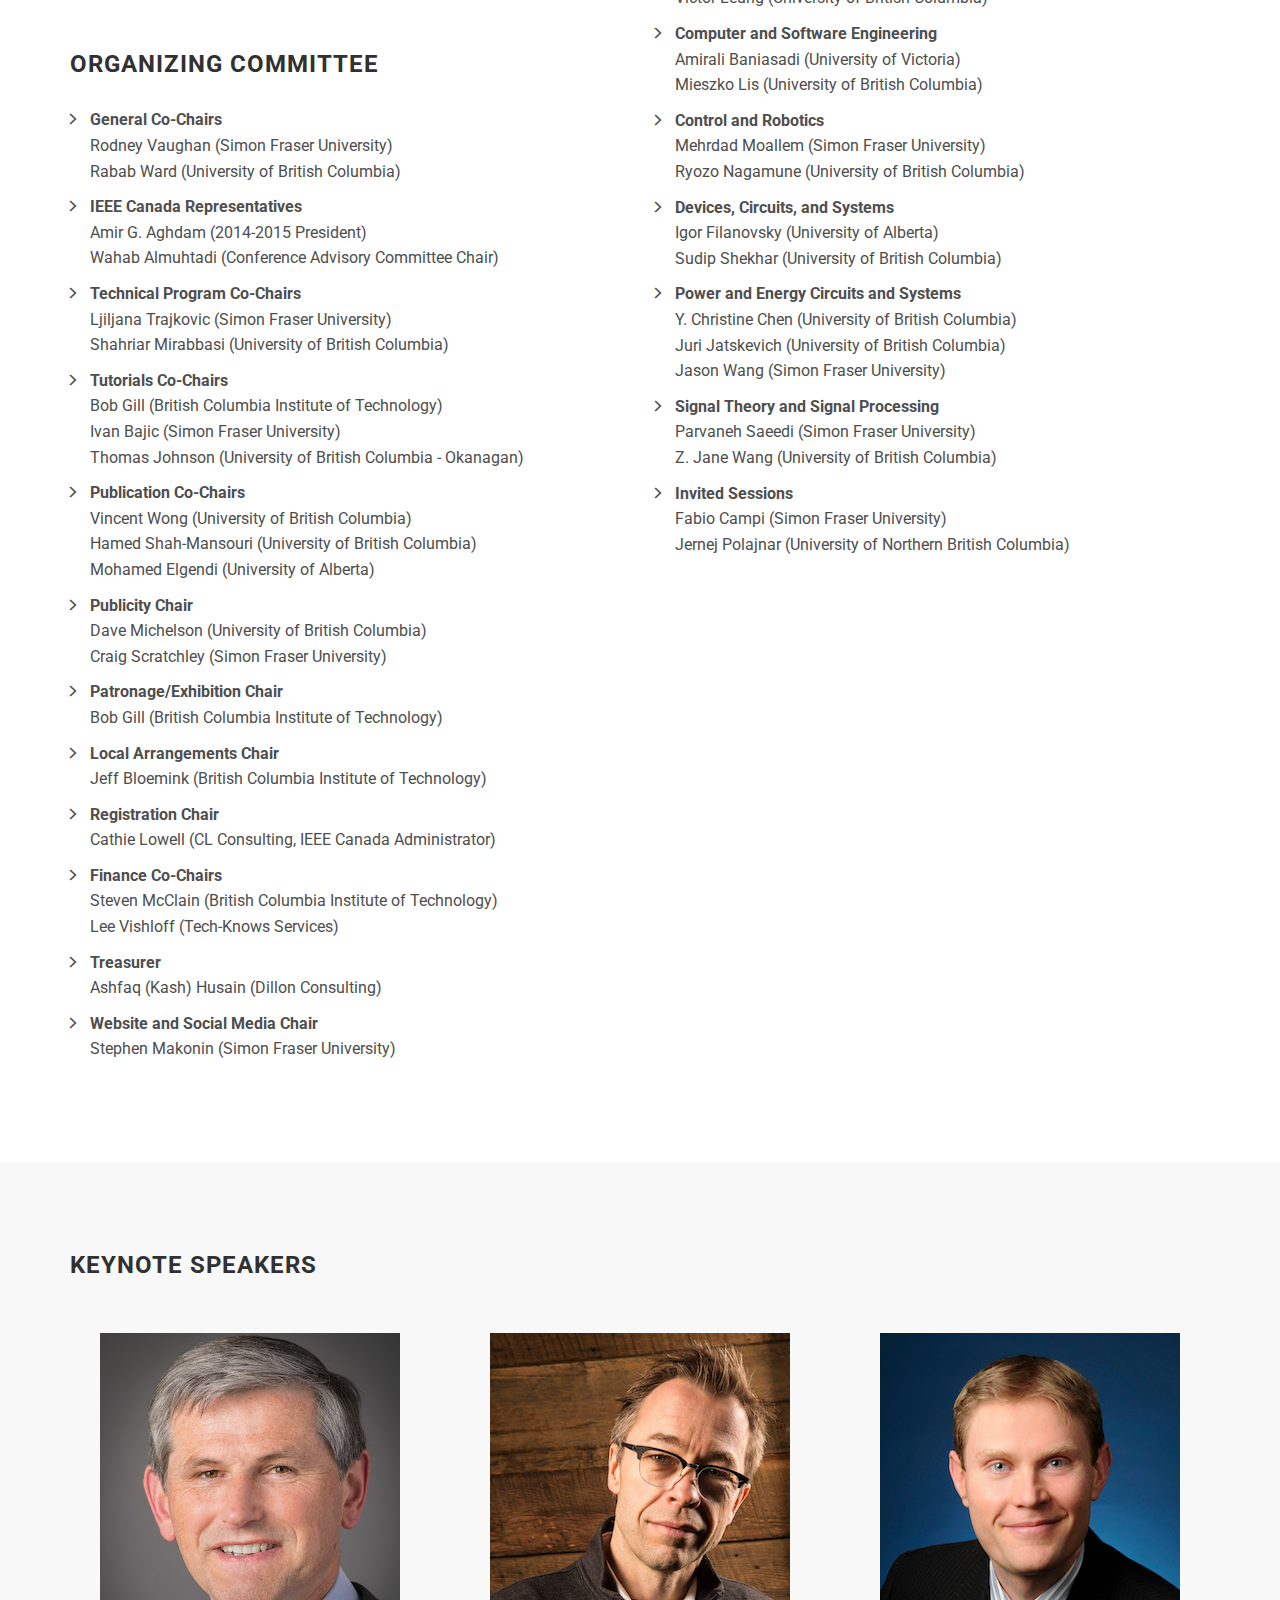
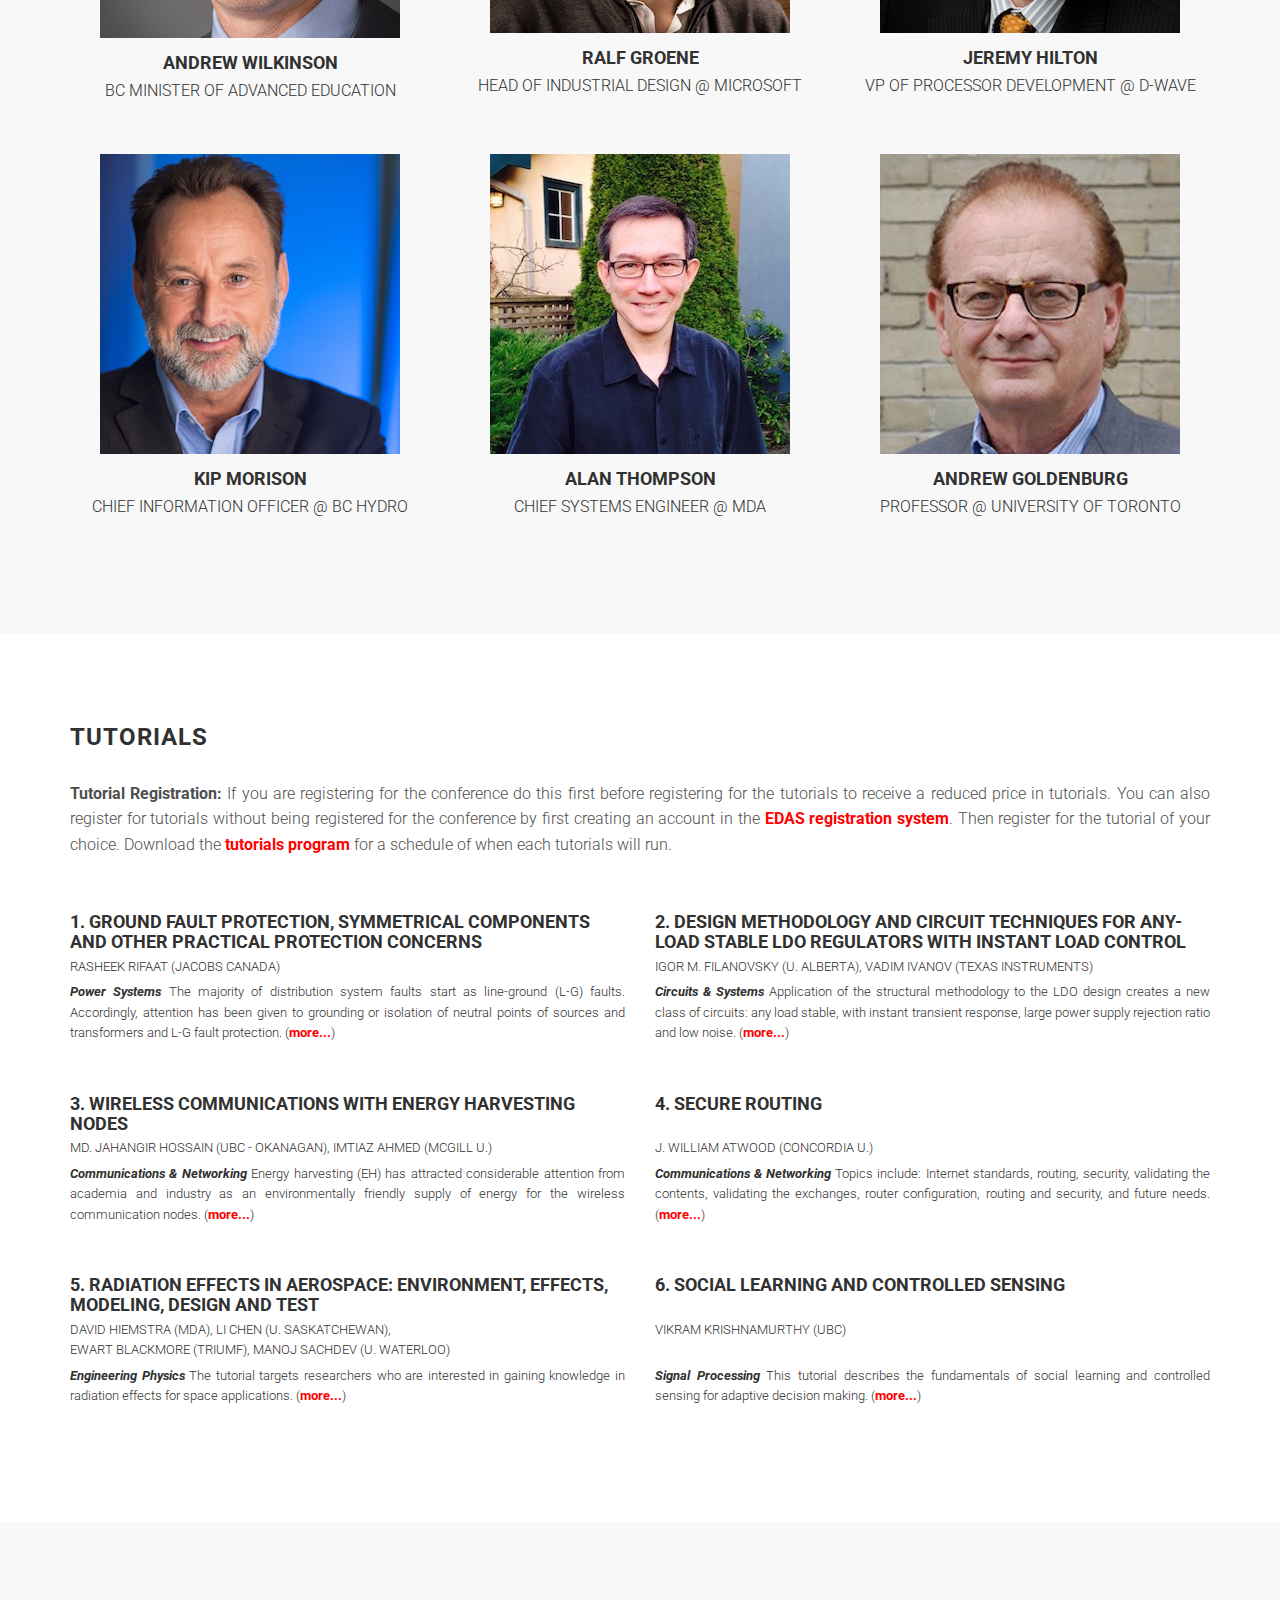
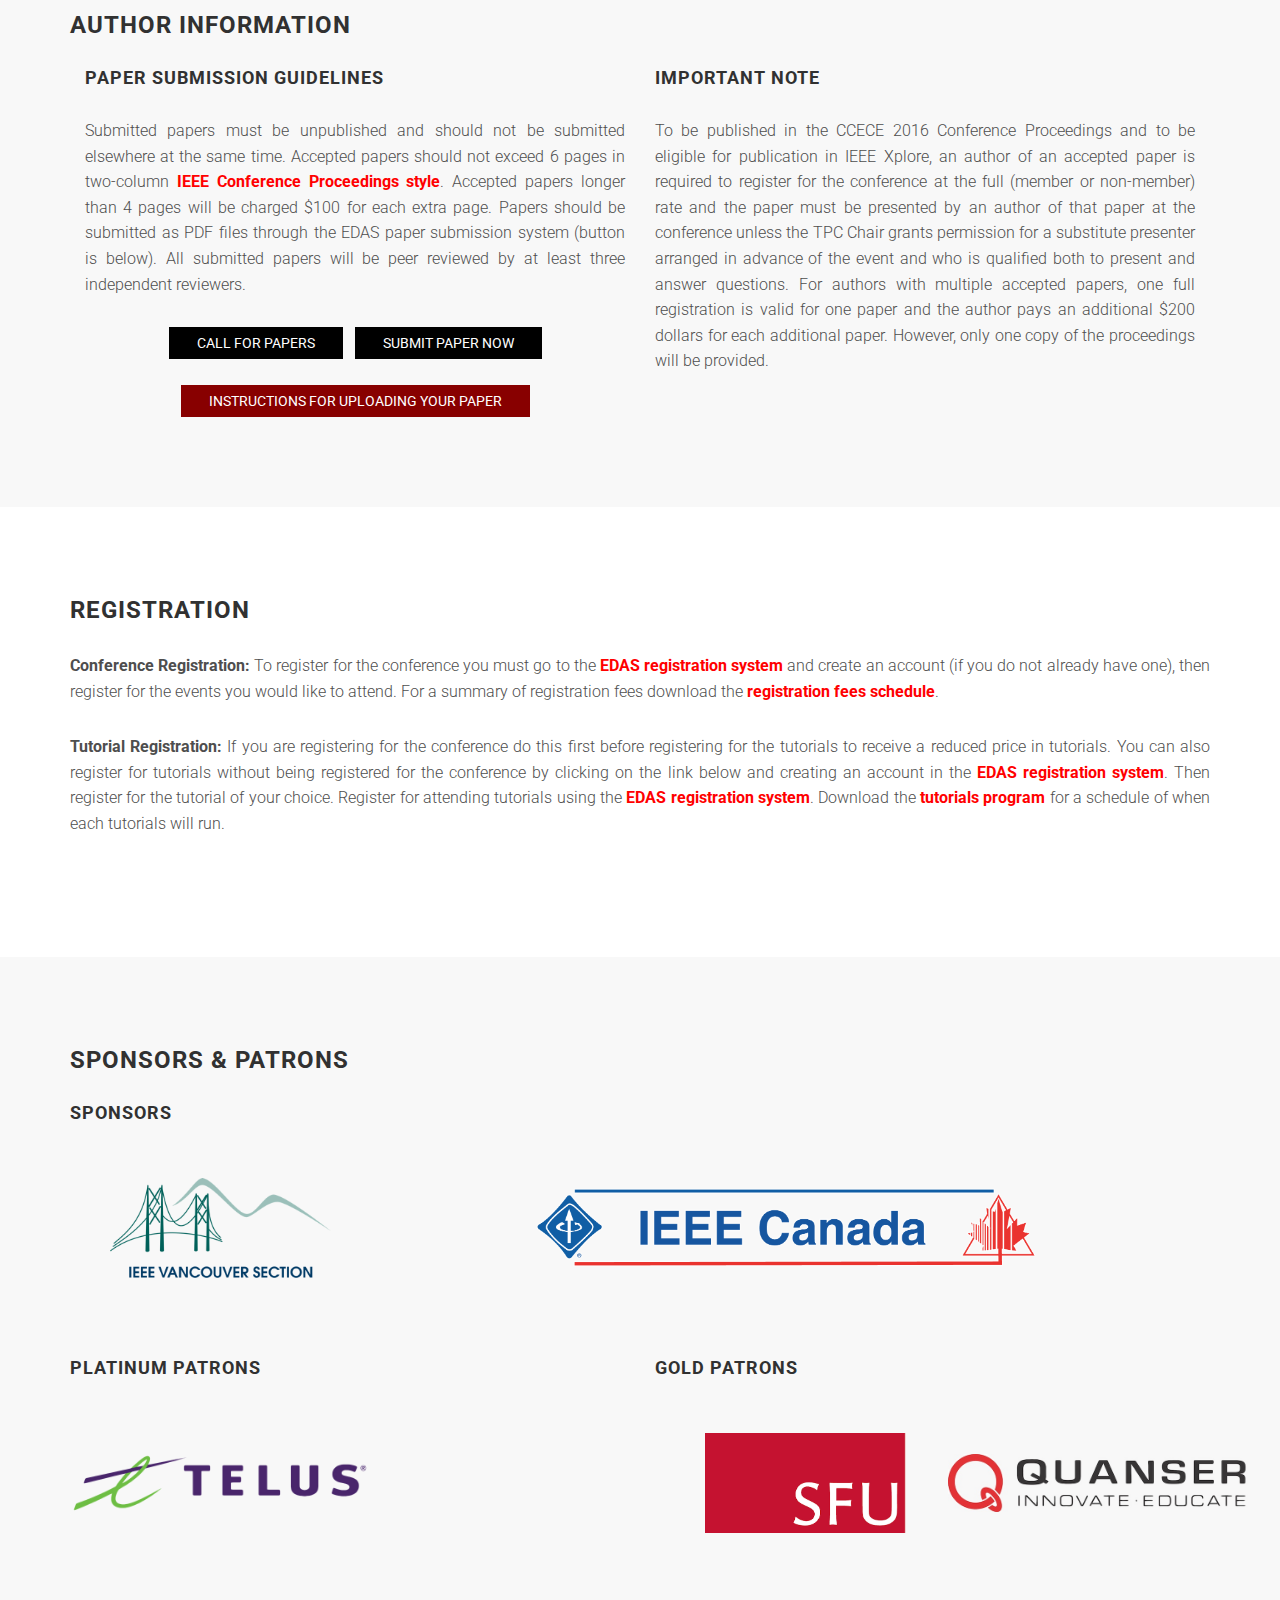
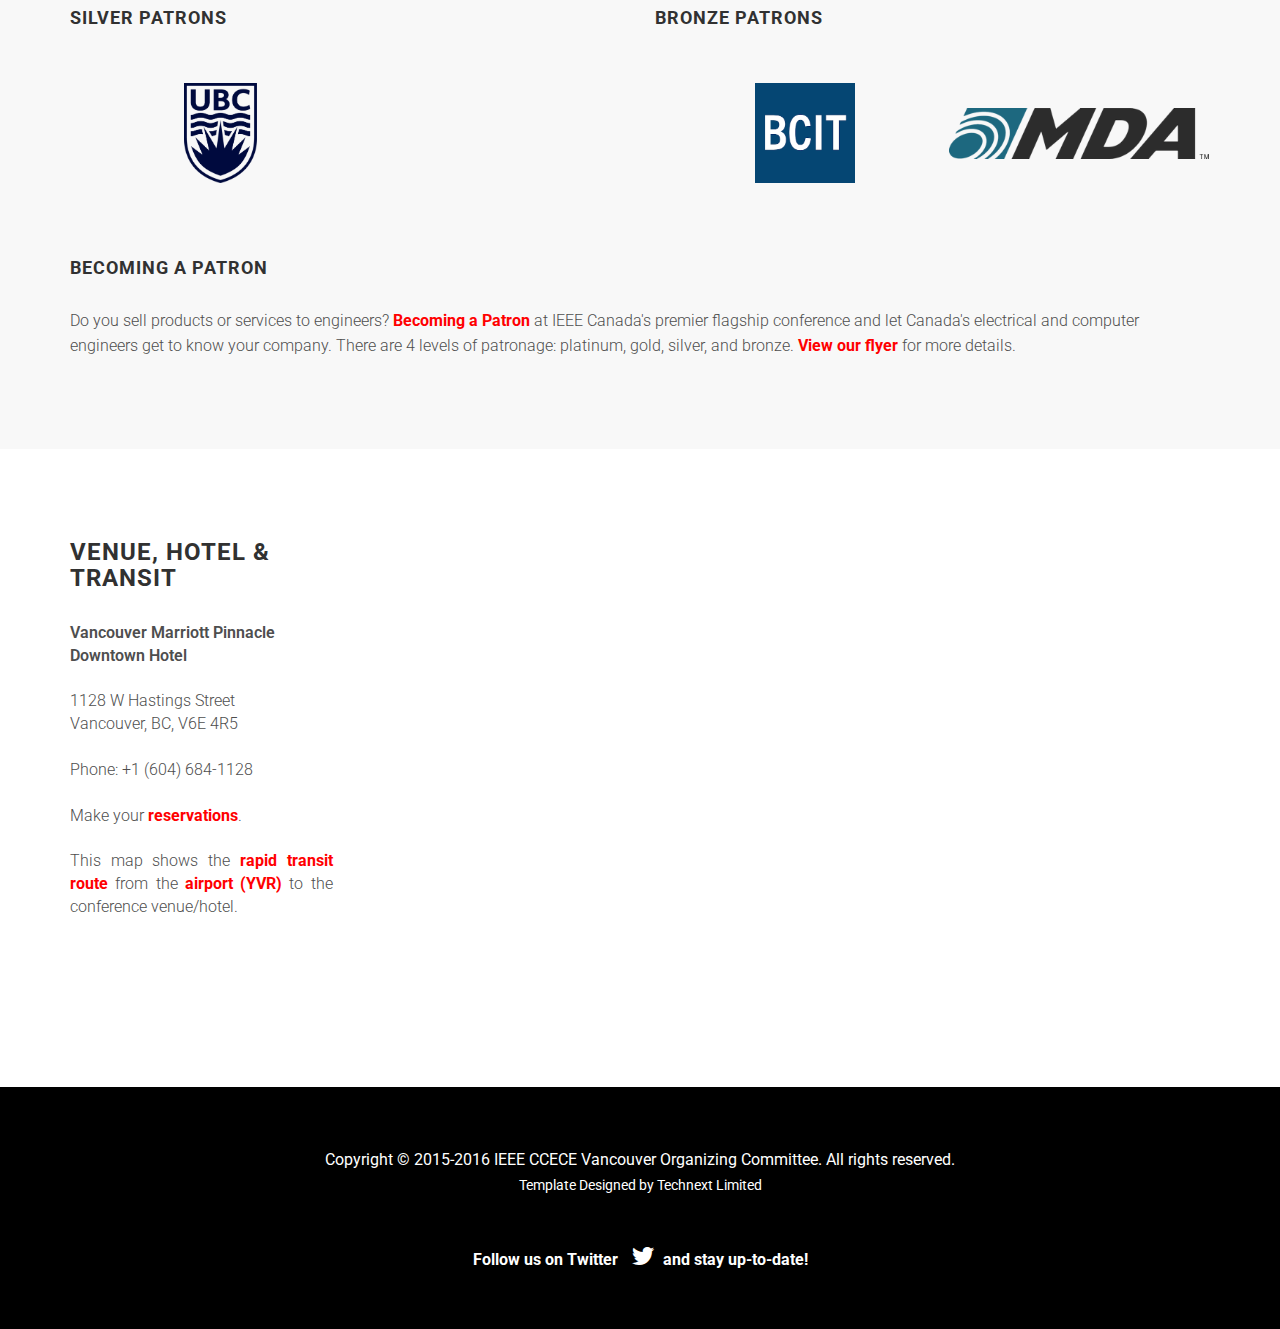
==== commit 34030c0b: "minor ed" ====
--- a/index.html
+++ b/index.html
@@ -85,7 +85,7 @@
             &nbsp;
             <a class="btn btn-white" data-scroll href="#tutorials">Attend a Tutorial</a>
             &nbsp;
-            <a class="btn btn-white" style="background:#ff3;" href="program.xml">Preliminary Program</a>
+            <a class="btn btn-white" style="background:#ff3;" href="program.xml">Final Program</a>
             &nbsp;
             <a class="btn btn-white" href="events.html#visa">Need a VISA?</a>
             <br/>&nbsp;<br/>
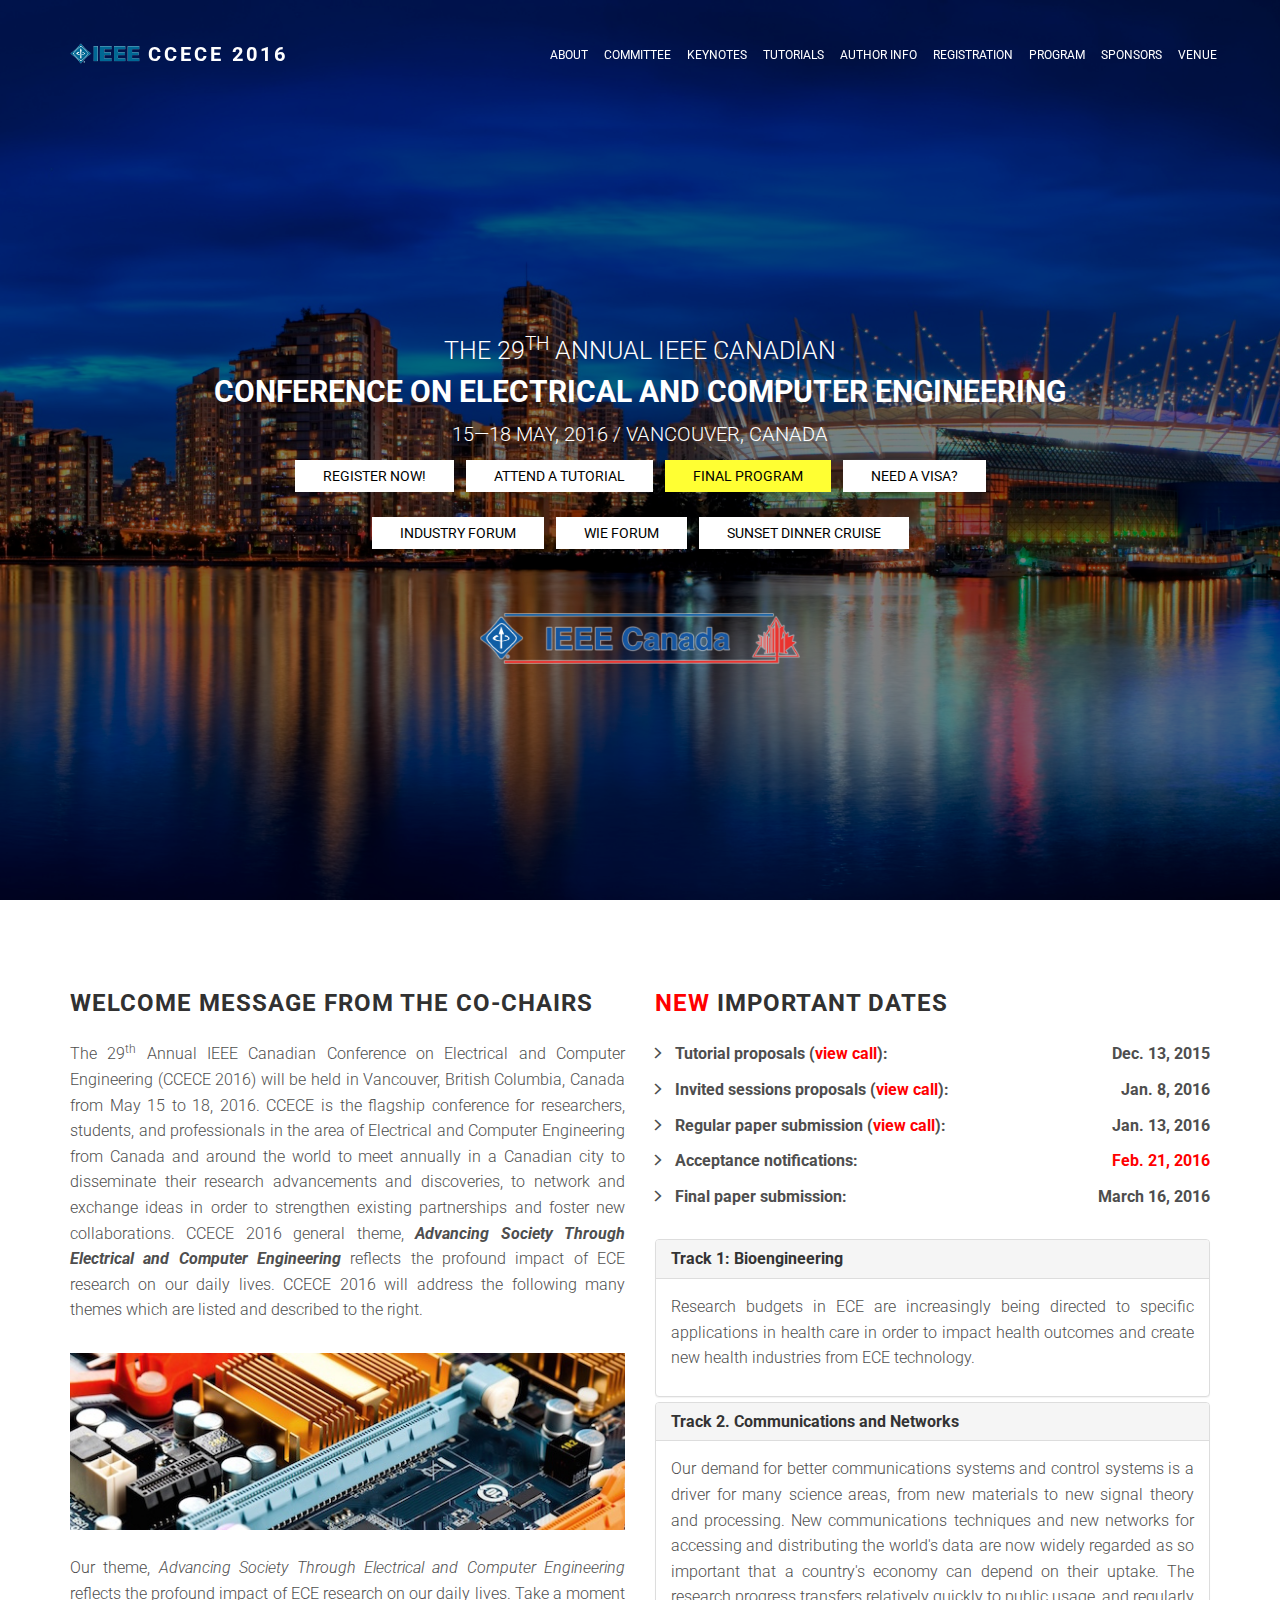
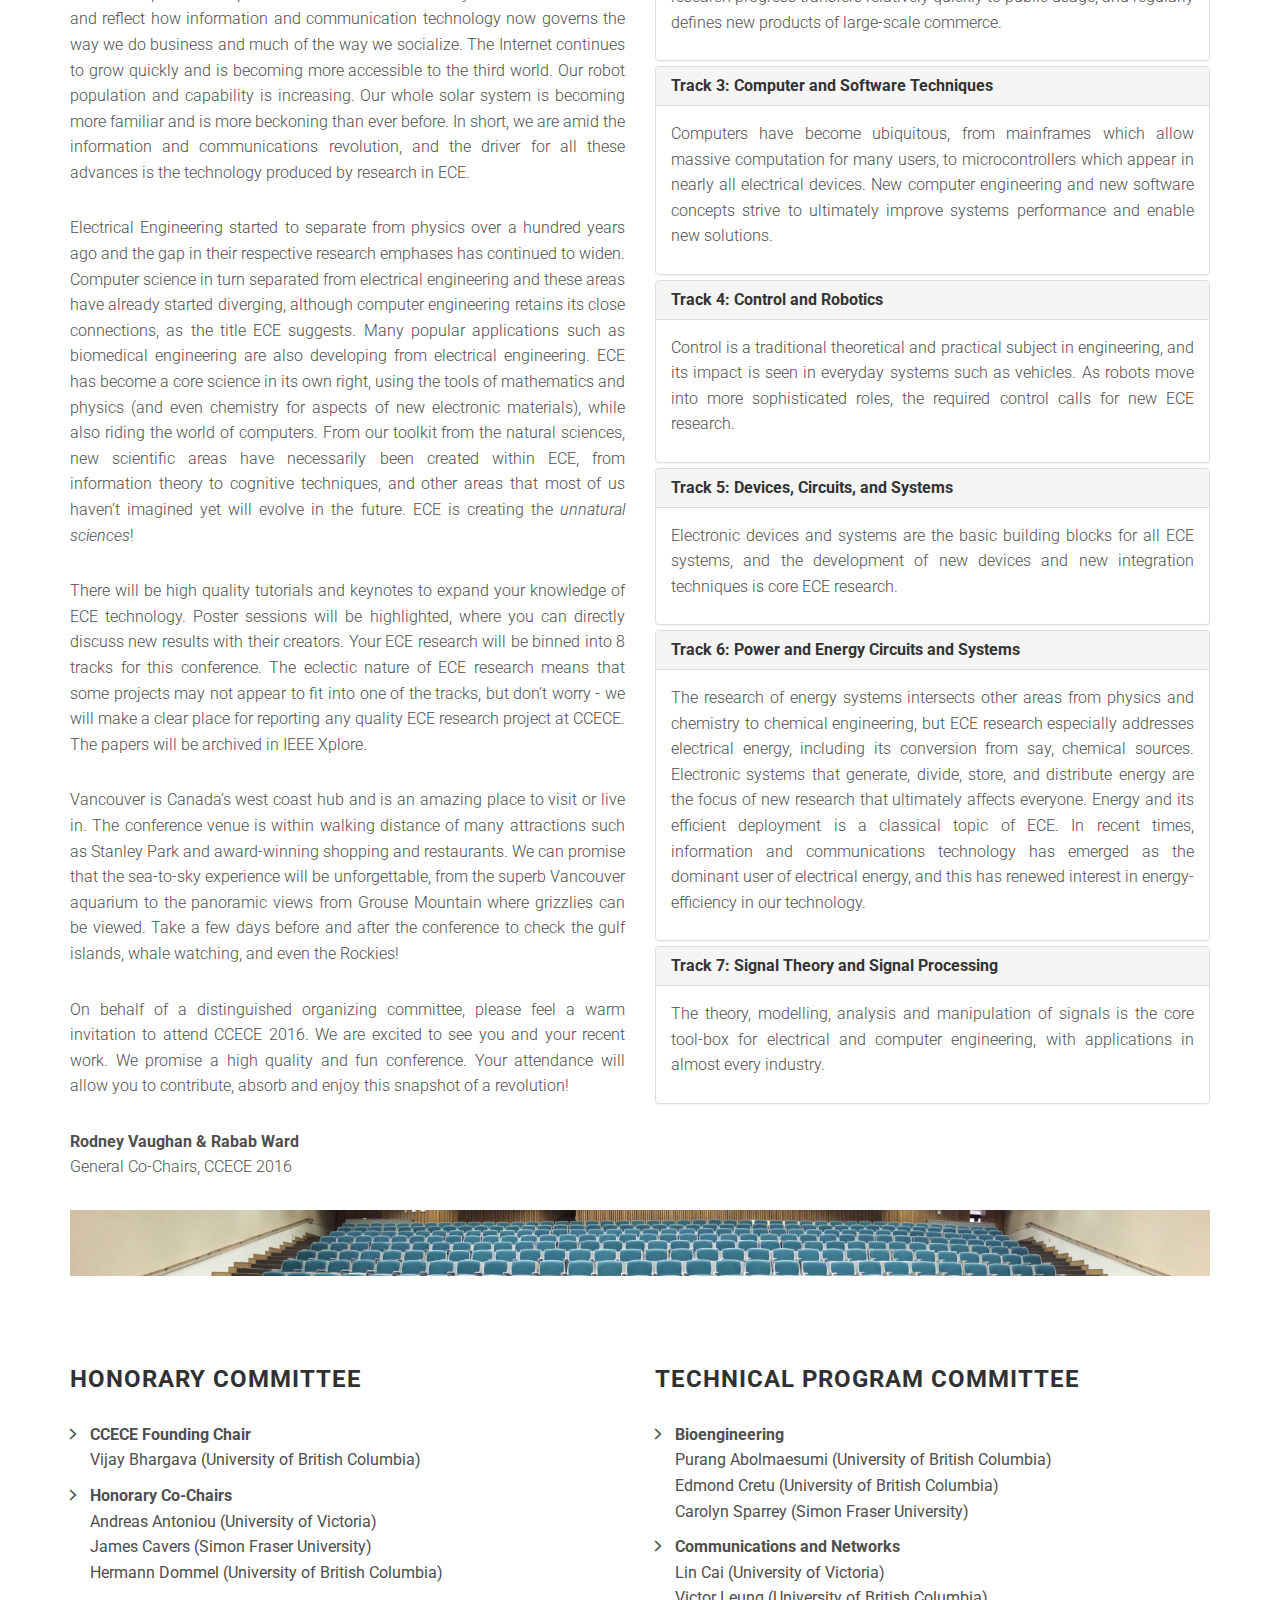
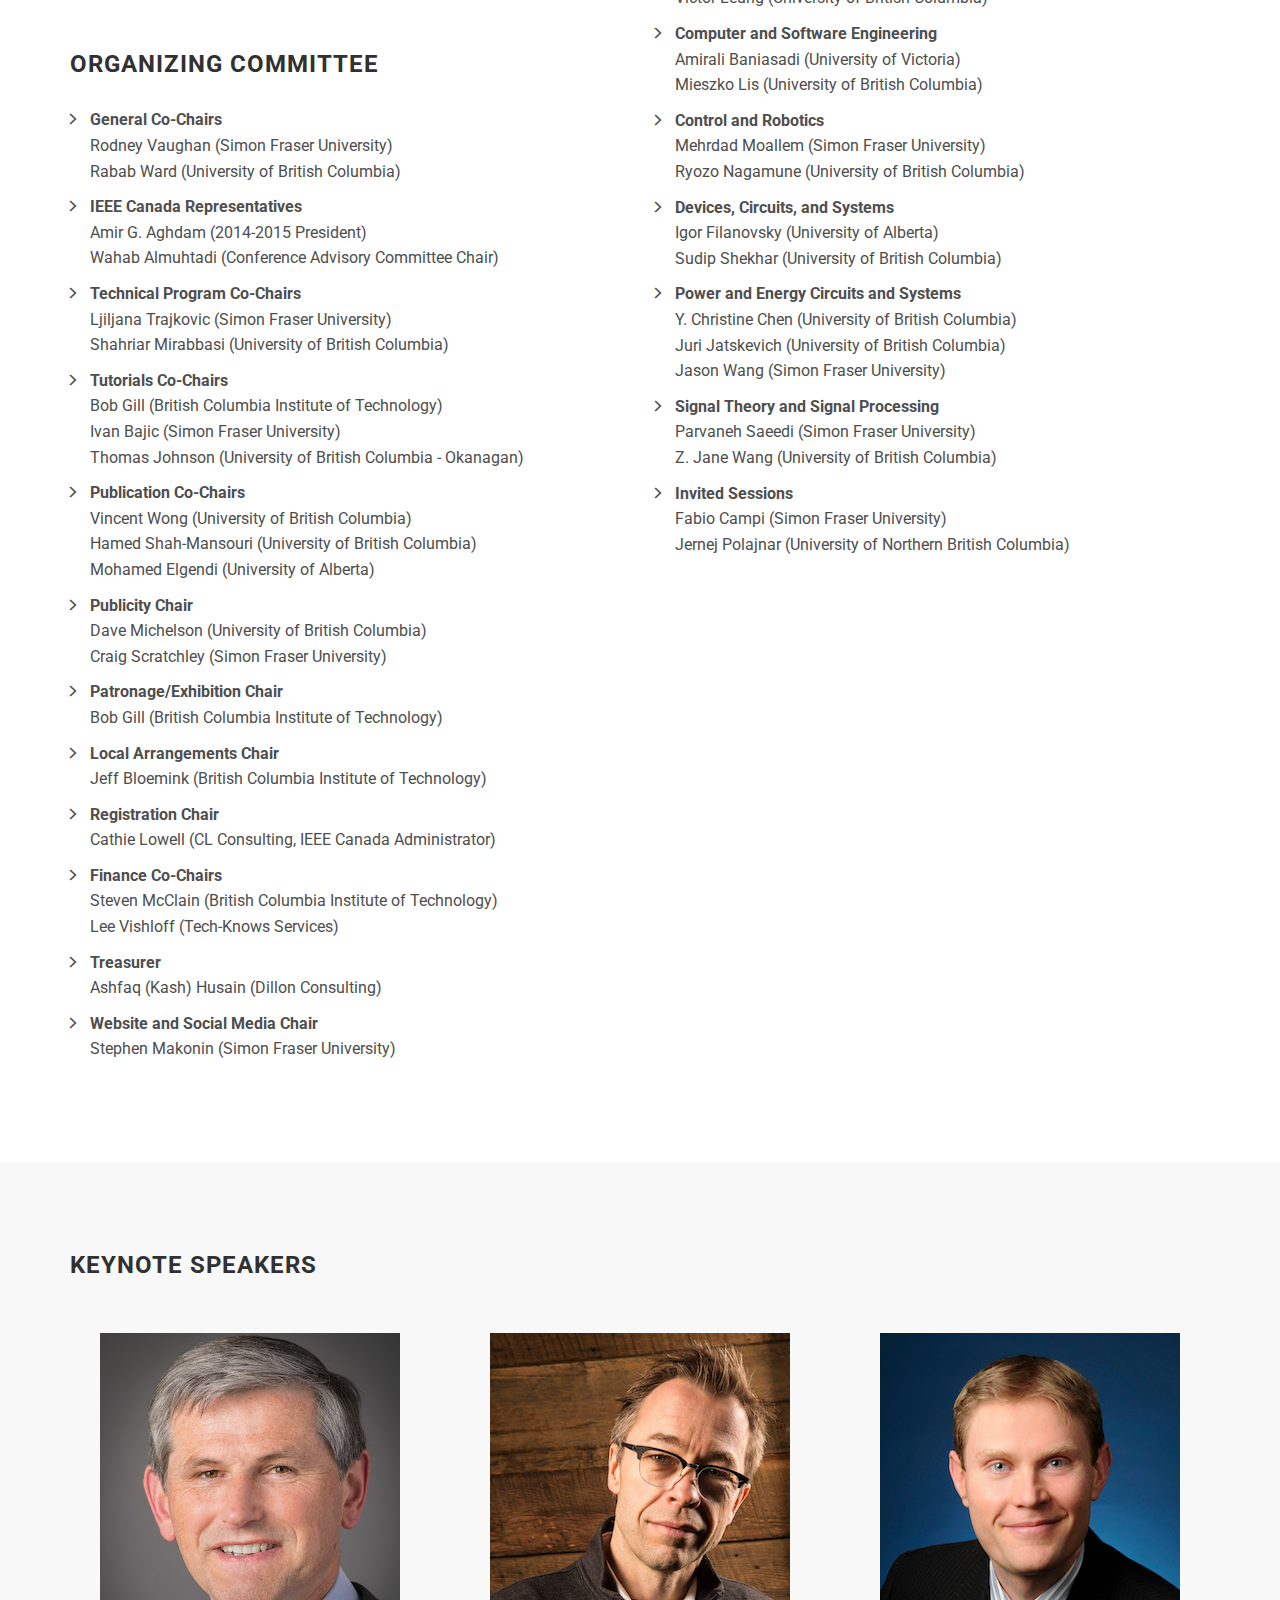
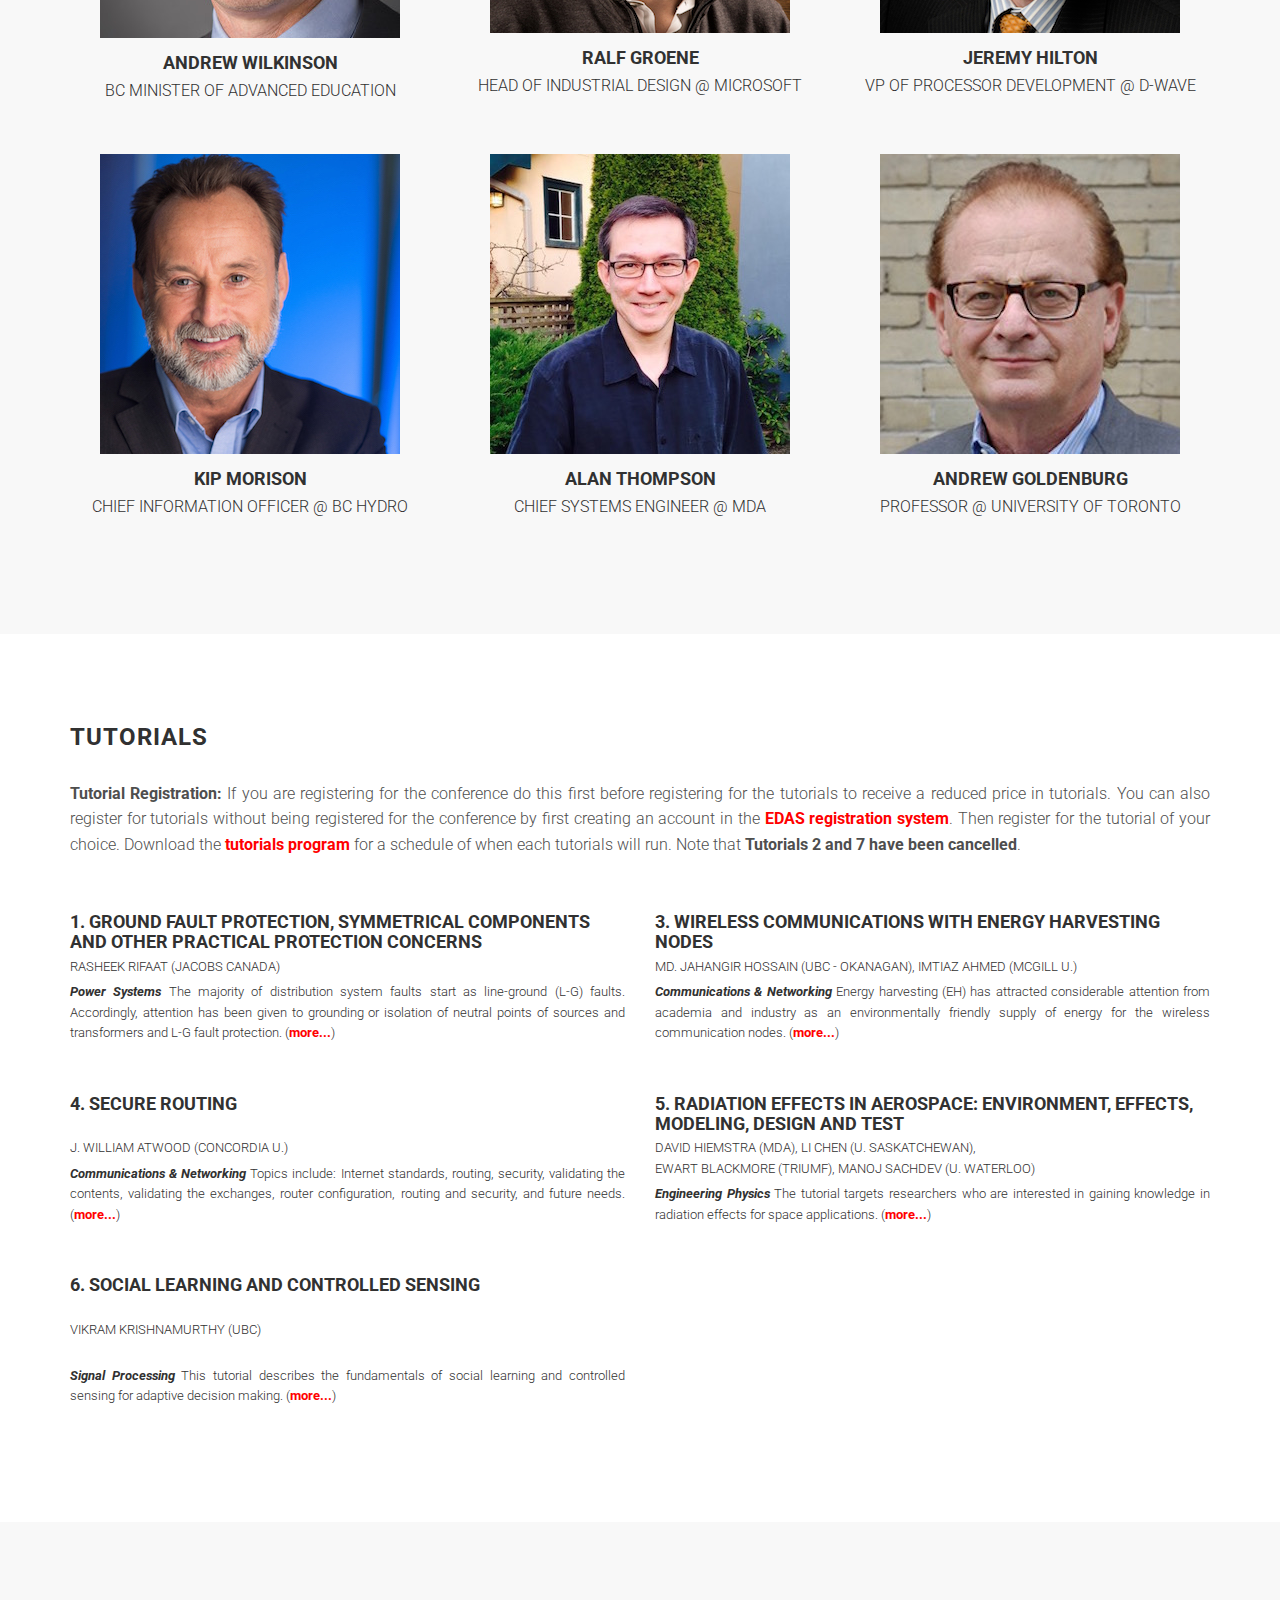
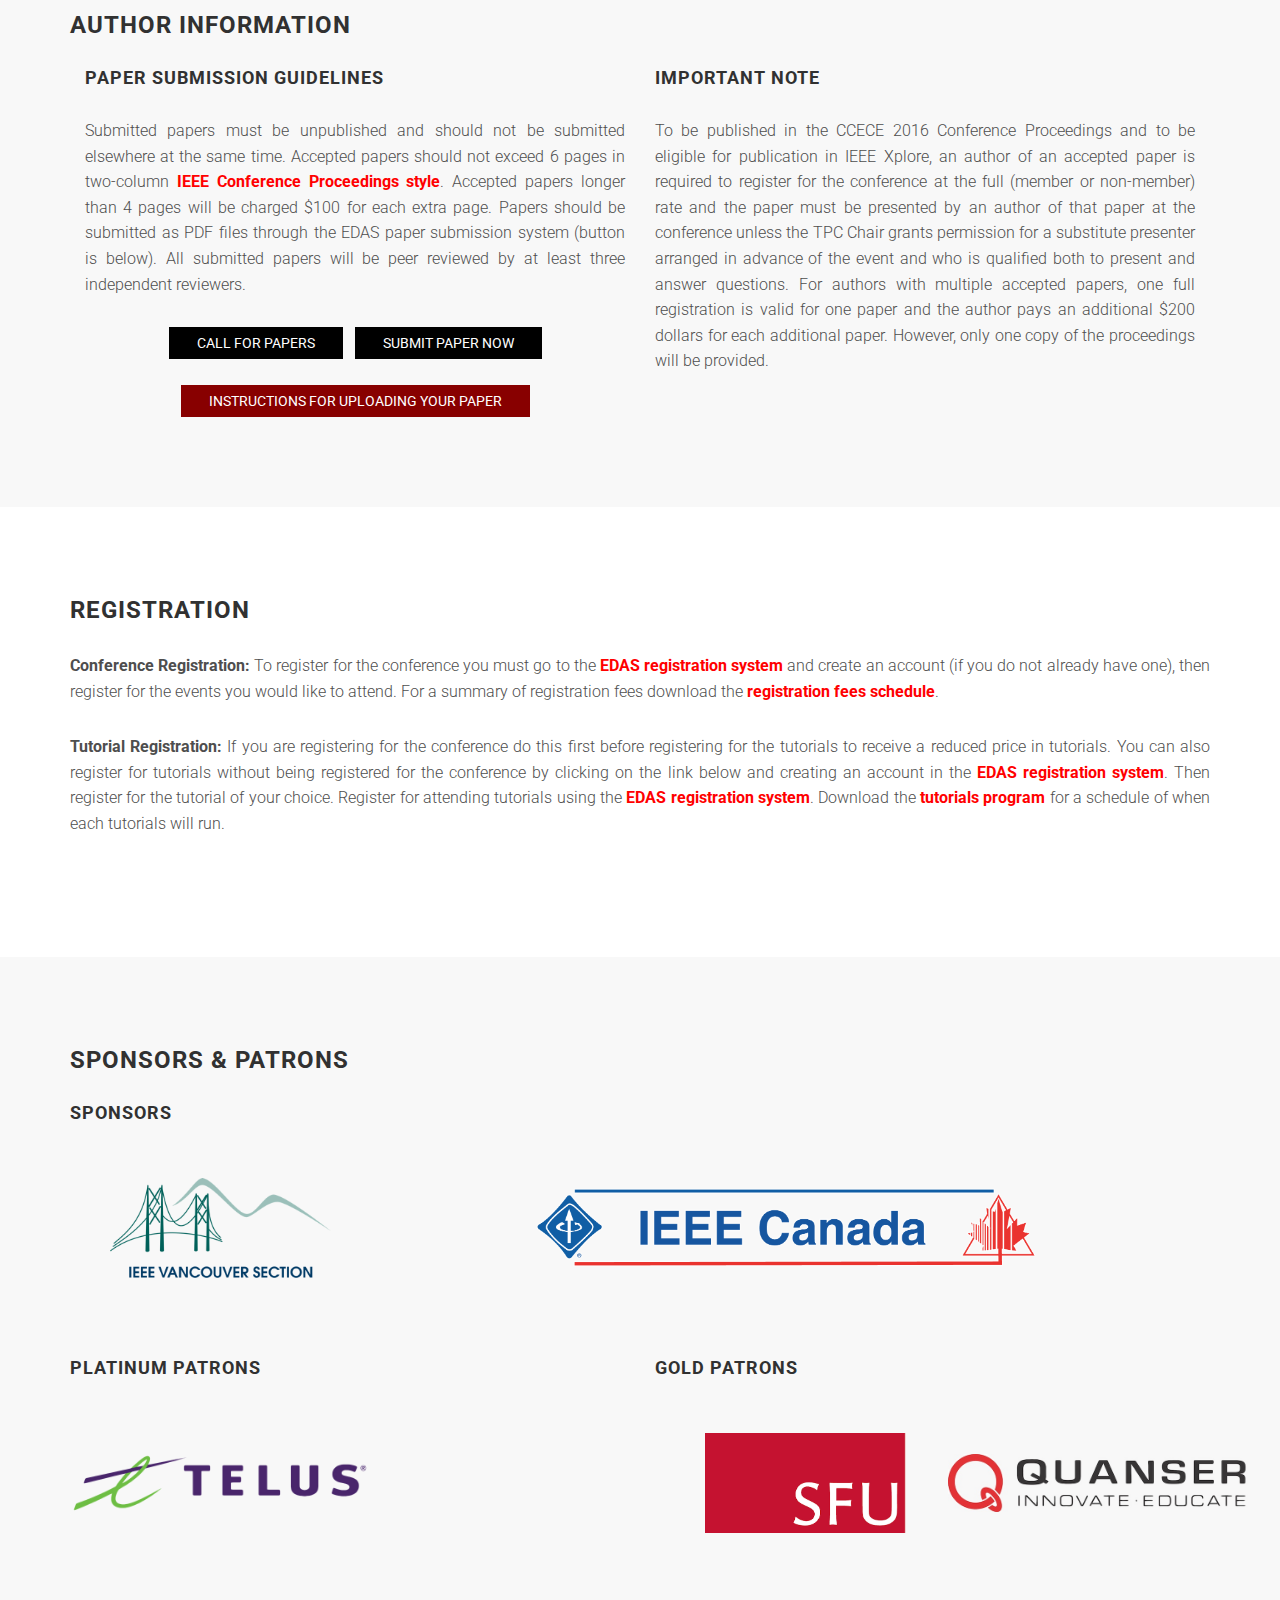
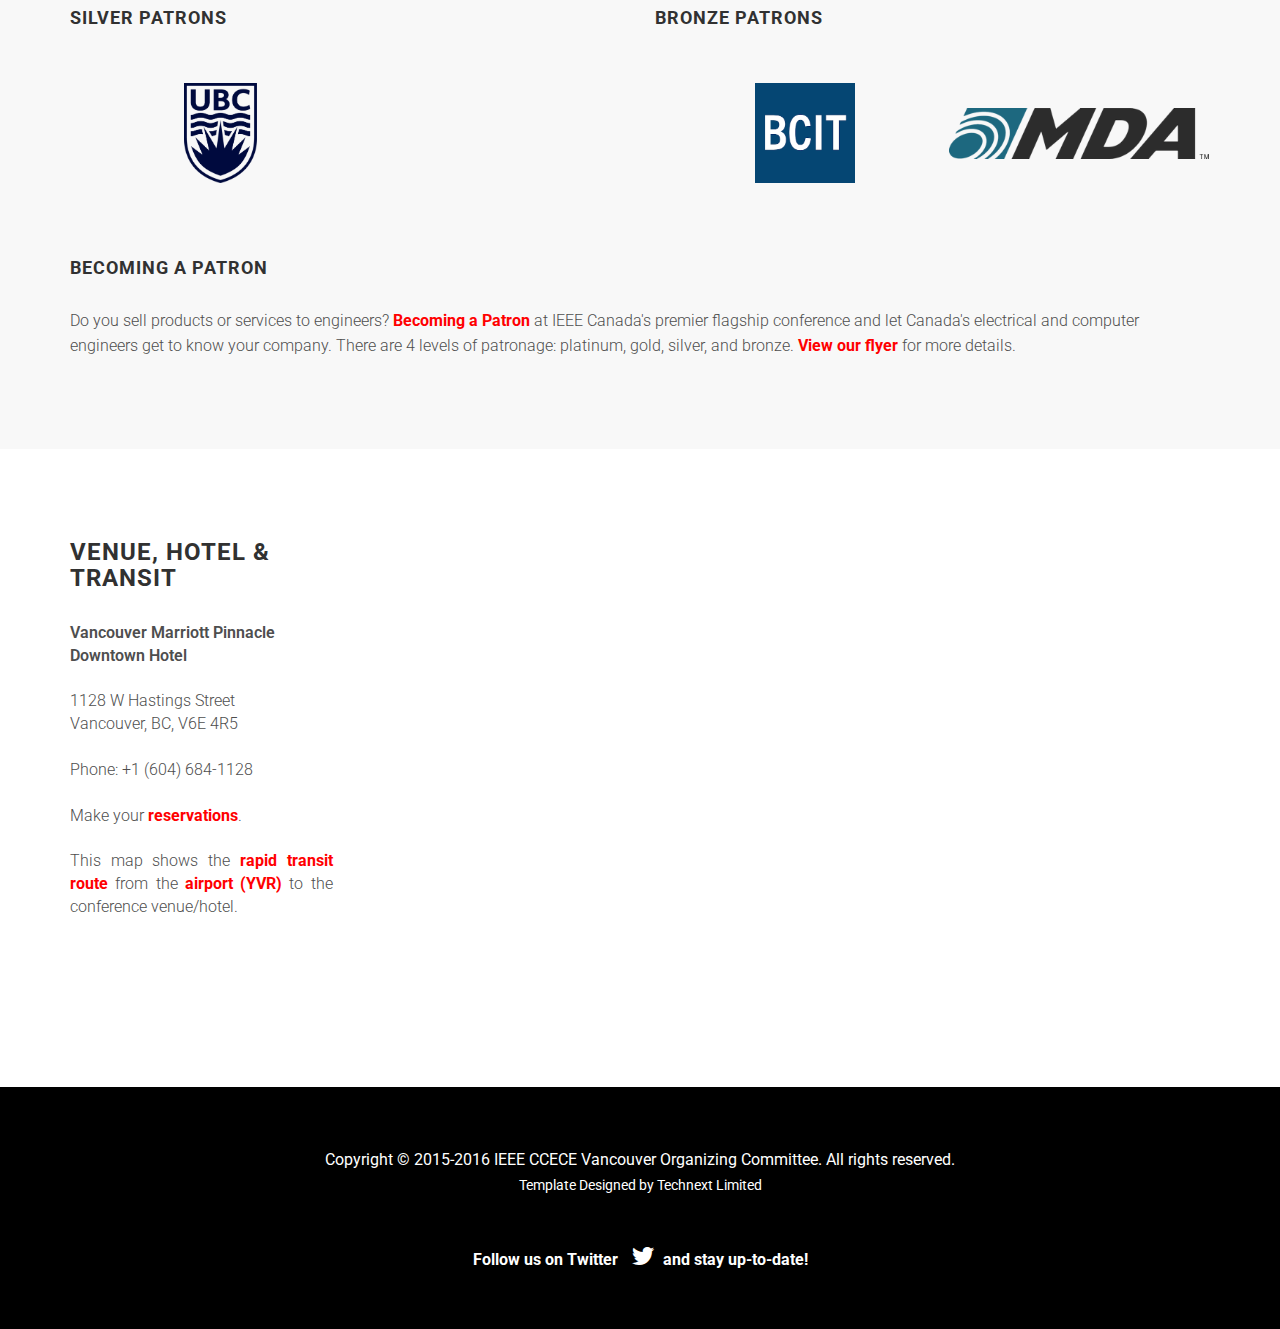
==== commit db07d705: "rm t2" ====
--- a/index.html
+++ b/index.html
@@ -477,7 +477,7 @@
                     <h3 class="section-title">Tutorials</h3>
                     <p class="descr">
                     <strong>Tutorial Registration: </strong>
-                    If you are registering for the conference do this first before registering for the tutorials to receive a reduced price in tutorials. You can also register for tutorials without being registered for the conference by first creating an account in the <a style="color: red; font-weight: bold;" href="http://edas.info/r21433">EDAS registration system</a>. Then register for the tutorial of your choice. Download the <a style="color: red; font-weight: bold;" href="docs/TutorialsFlyer.pdf">tutorials program</a> for a schedule of when each tutorials will run.
+                    If you are registering for the conference do this first before registering for the tutorials to receive a reduced price in tutorials. You can also register for tutorials without being registered for the conference by first creating an account in the <a style="color: red; font-weight: bold;" href="http://edas.info/r21433">EDAS registration system</a>. Then register for the tutorial of your choice. Download the <a style="color: red; font-weight: bold;" href="docs/TutorialsFlyer.pdf">tutorials program</a> for a schedule of when each tutorials will run. Note that <strong>Tutorials 2 and 7 have been cancelled</strong>.
                     </p>
                 </div>
             </div>
@@ -495,19 +495,6 @@
                     </div>
                 </div>
 
-                 <div class="col-md-6">
-                    <div class="tutorial">
-                        <h4>2. Design Methodology and Circuit Techniques for Any-Load Stable LDO Regulators with Instant Load Control</h4>
-                        <p>Igor M. Filanovsky (U.  Alberta),
-                        Vadim Ivanov (Texas Instruments)</p>
-                        <p class="descr">
-                        <strong><em>Circuits &amp; Systems</em></strong>
-                        Application of the structural methodology to the LDO design creates a new class of circuits: any load stable, with instant transient response, large power supply rejection ratio and low noise.
-                        (<a style="color: red; font-weight: bold;" href="tutorials.html#2">more...</a>)
-                        </p>
-                    </div>
-                </div>
-                
                  <div class="col-md-6">
                     <div class="tutorial">
                         <h4>3. Wireless Communications with Energy Harvesting Nodes</h4>
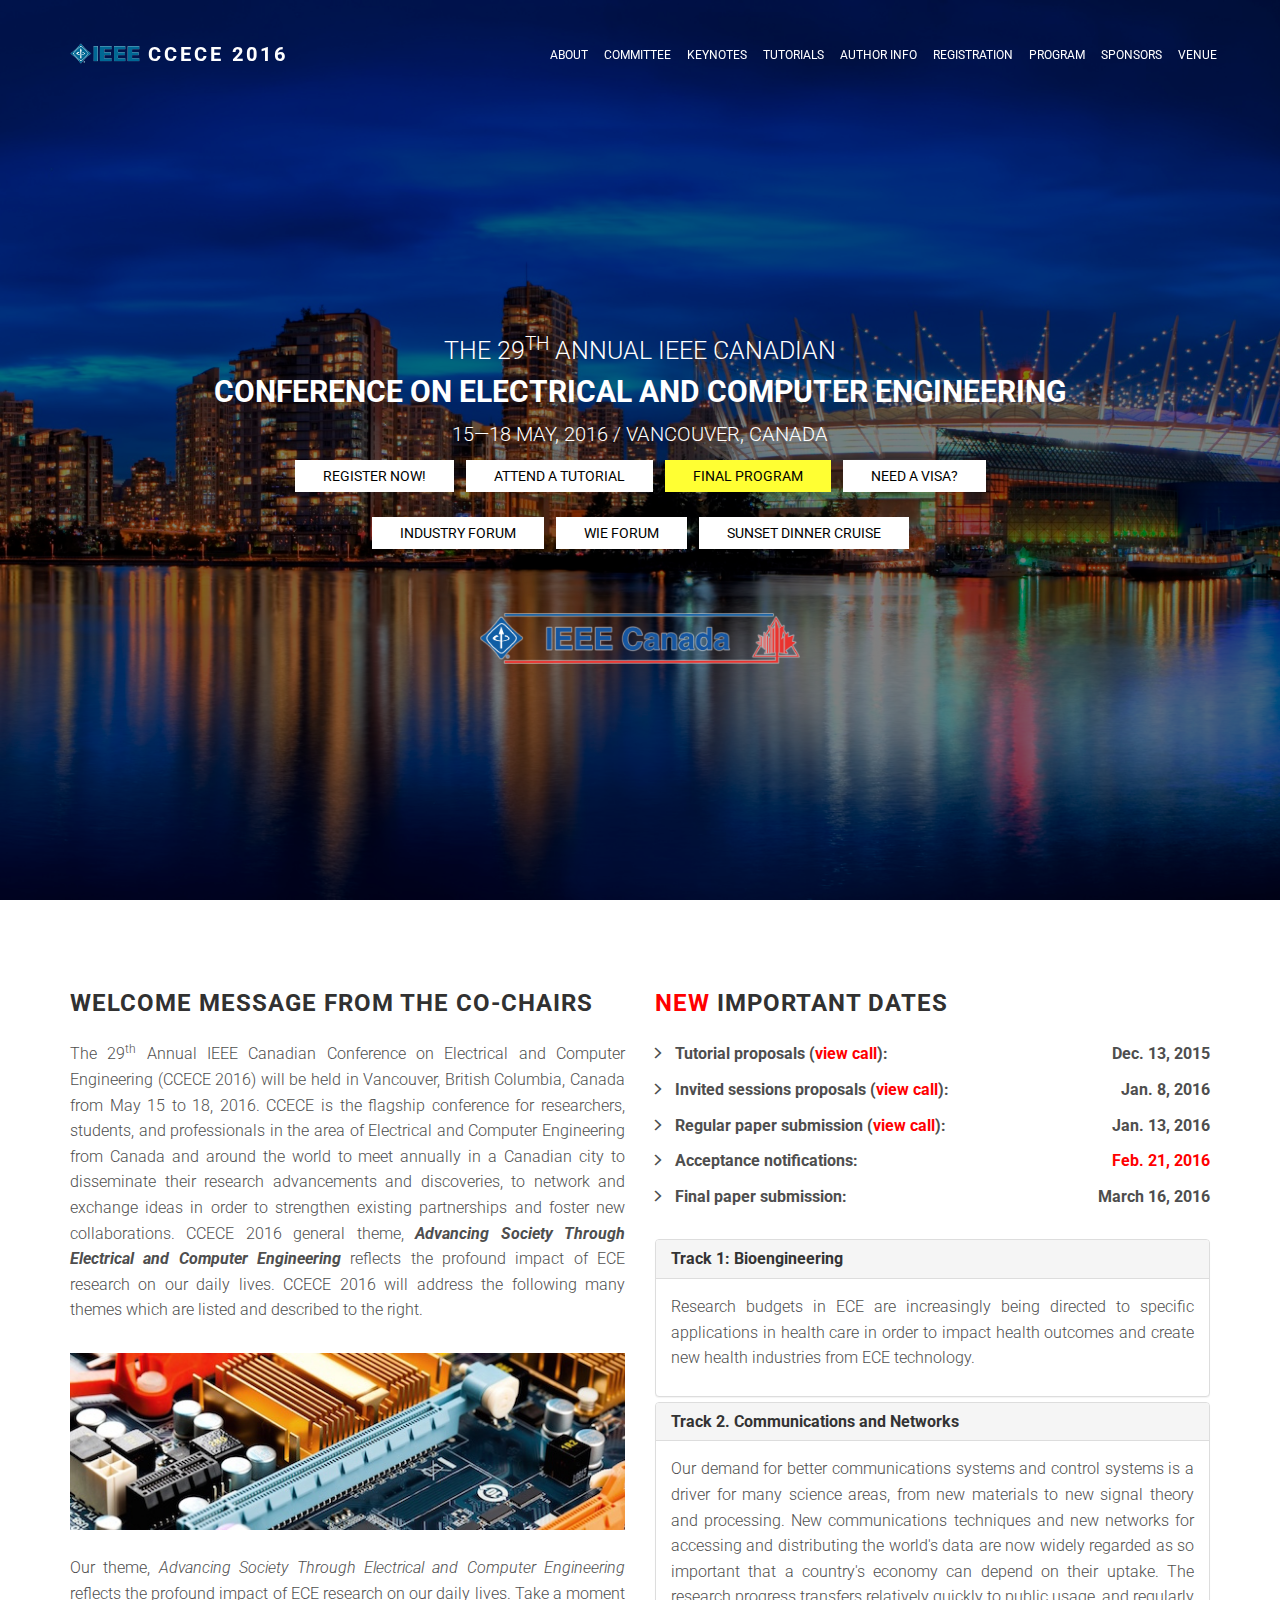
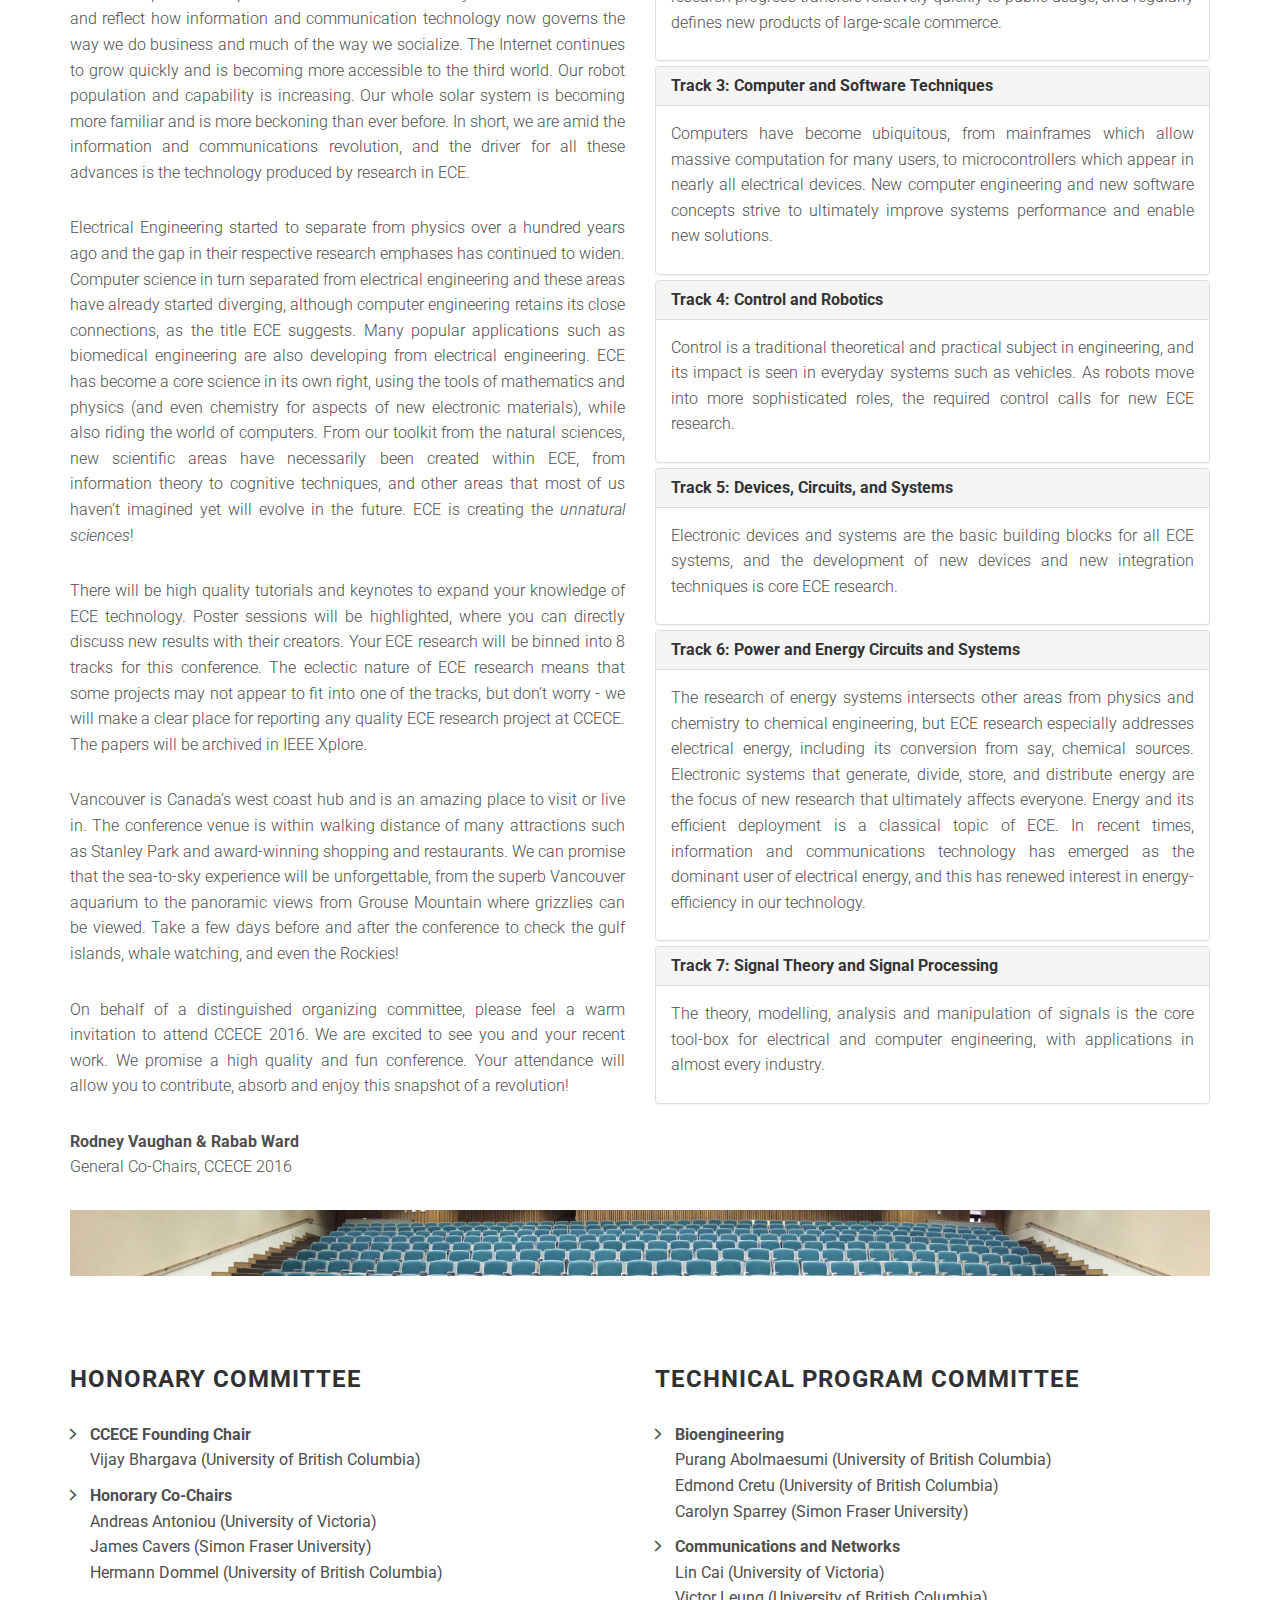
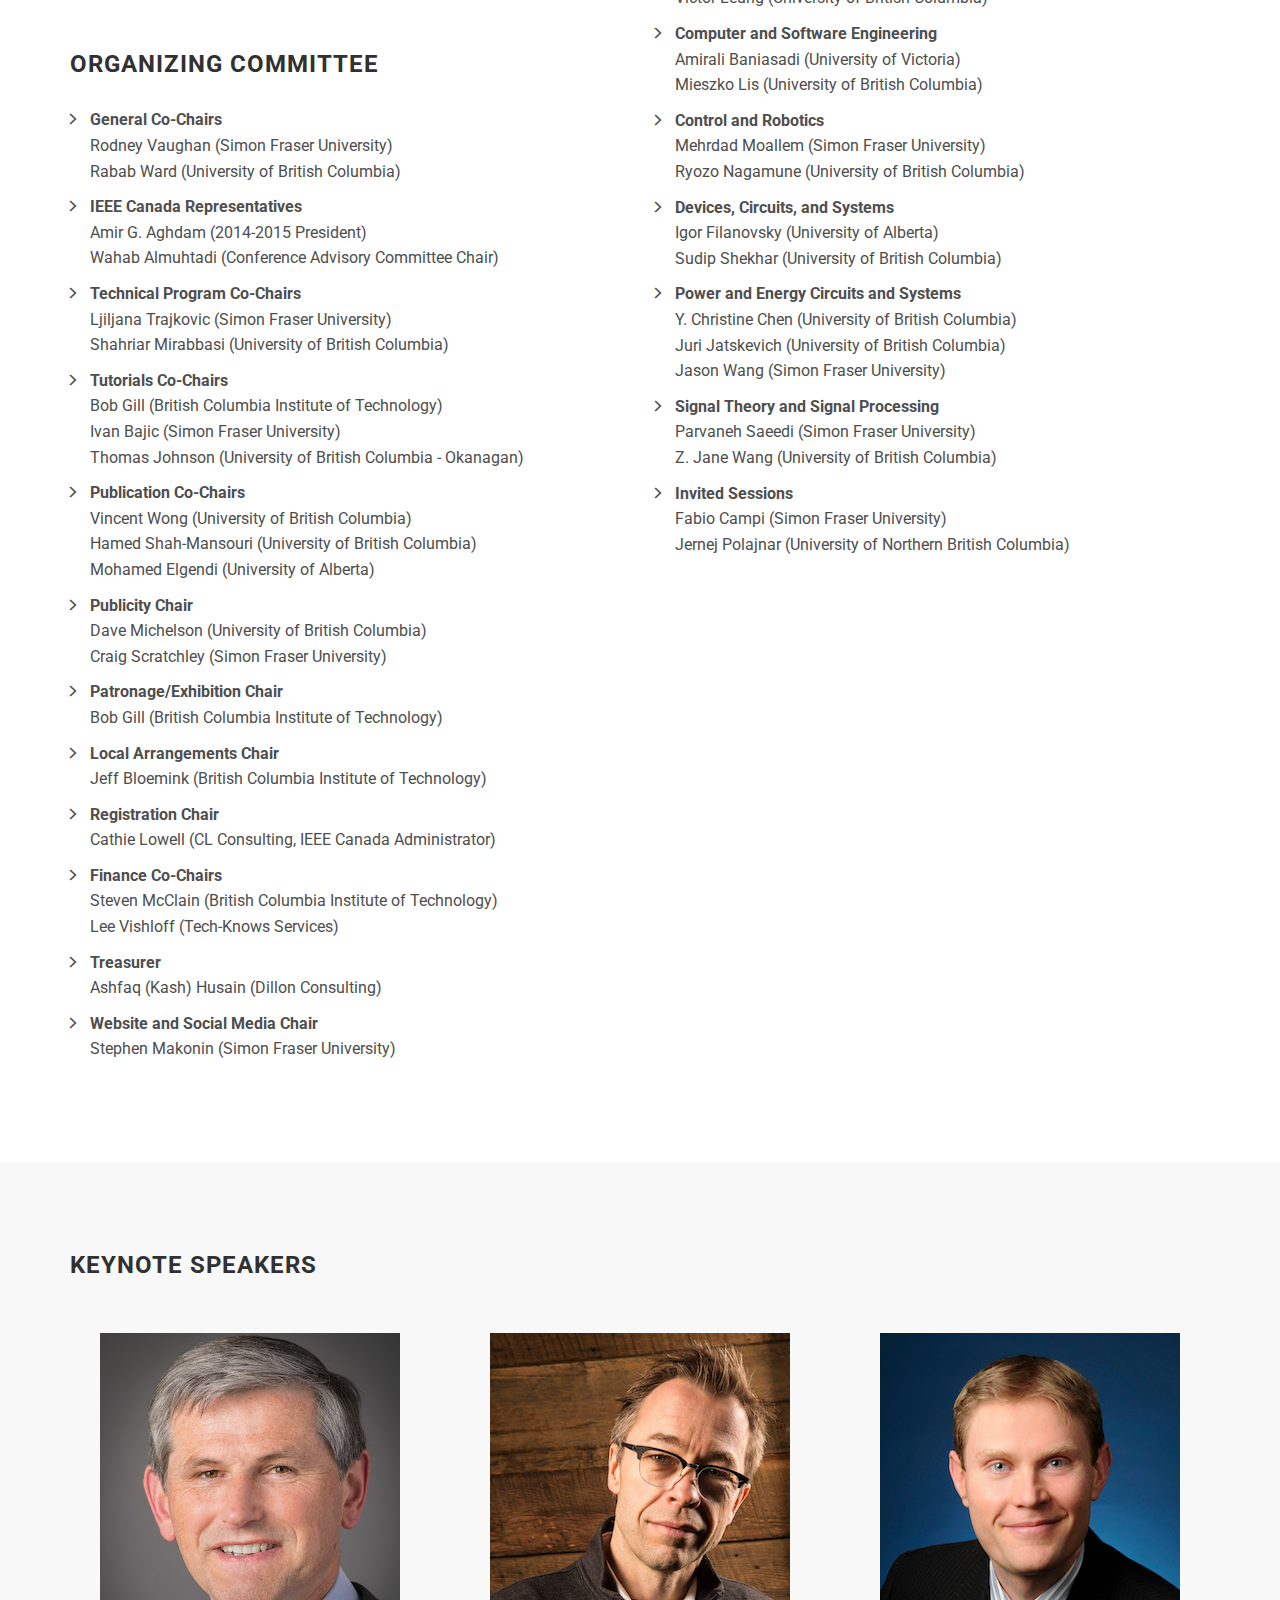
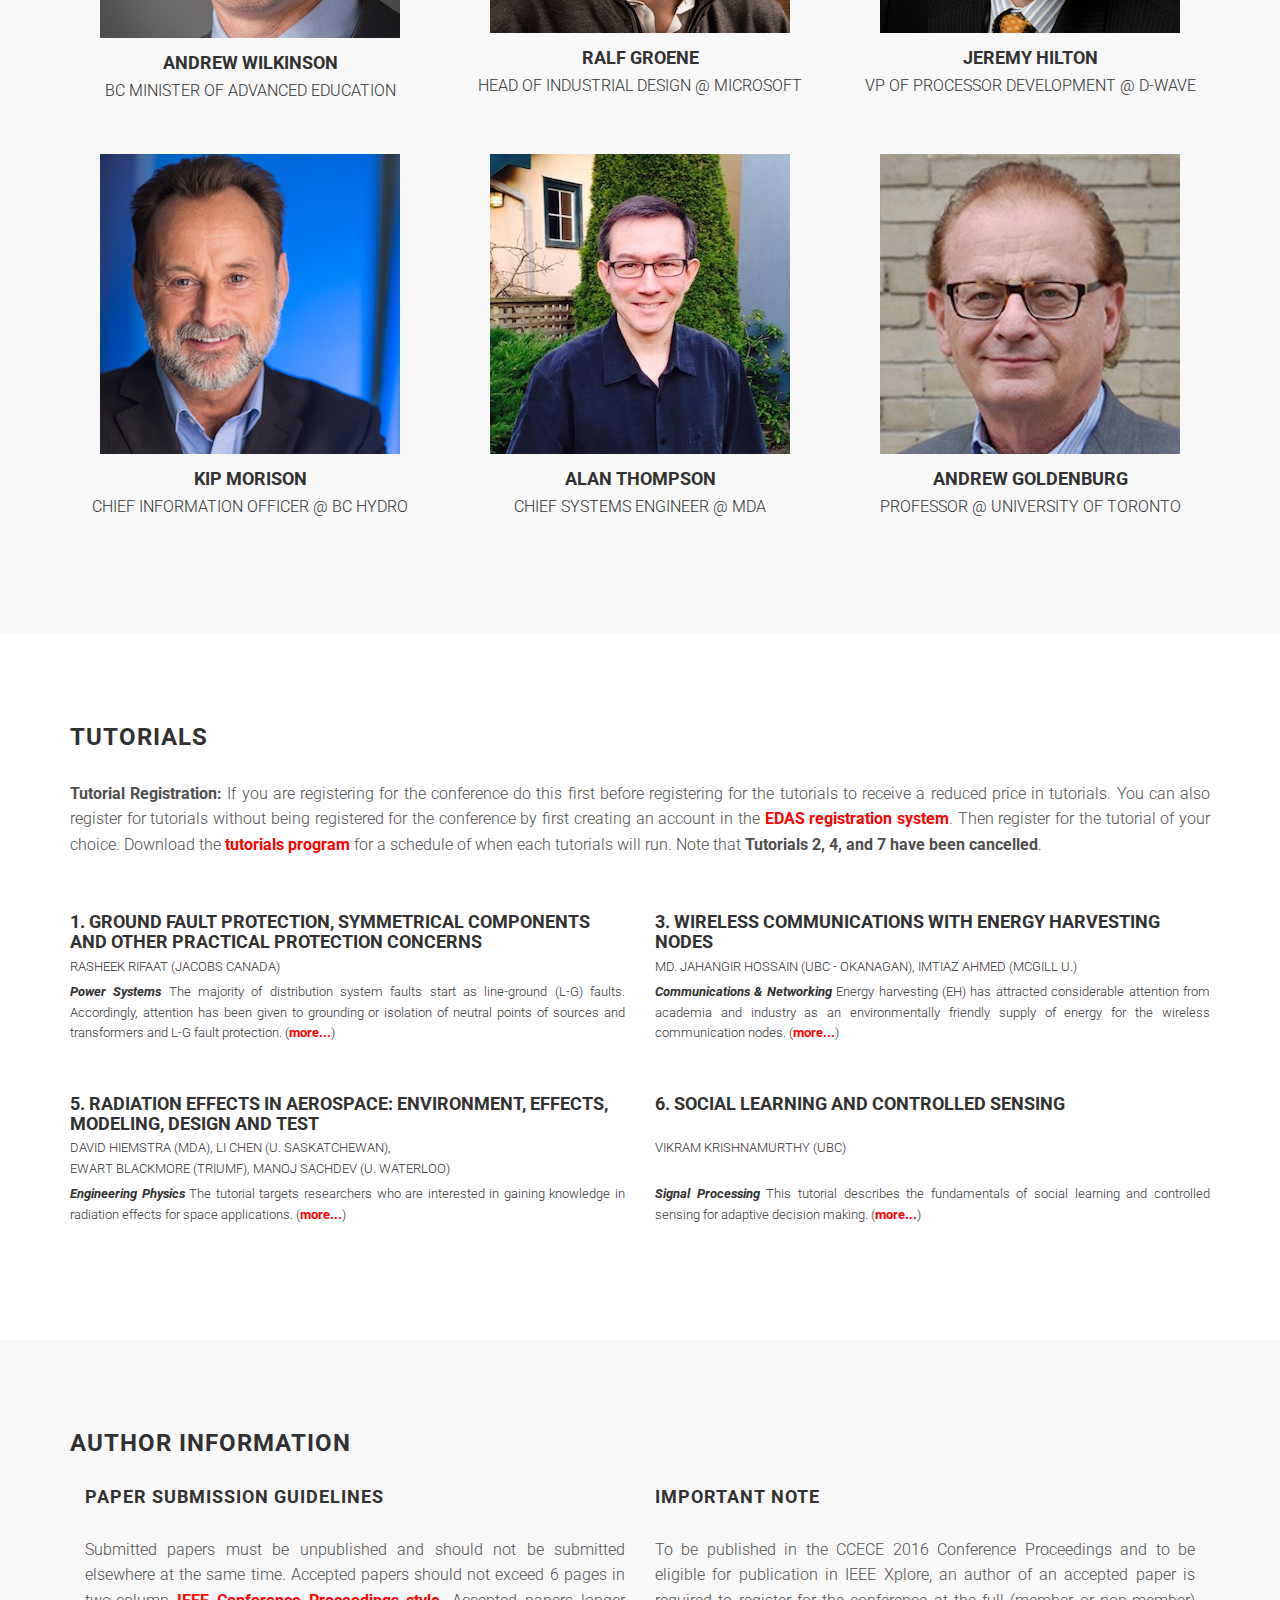
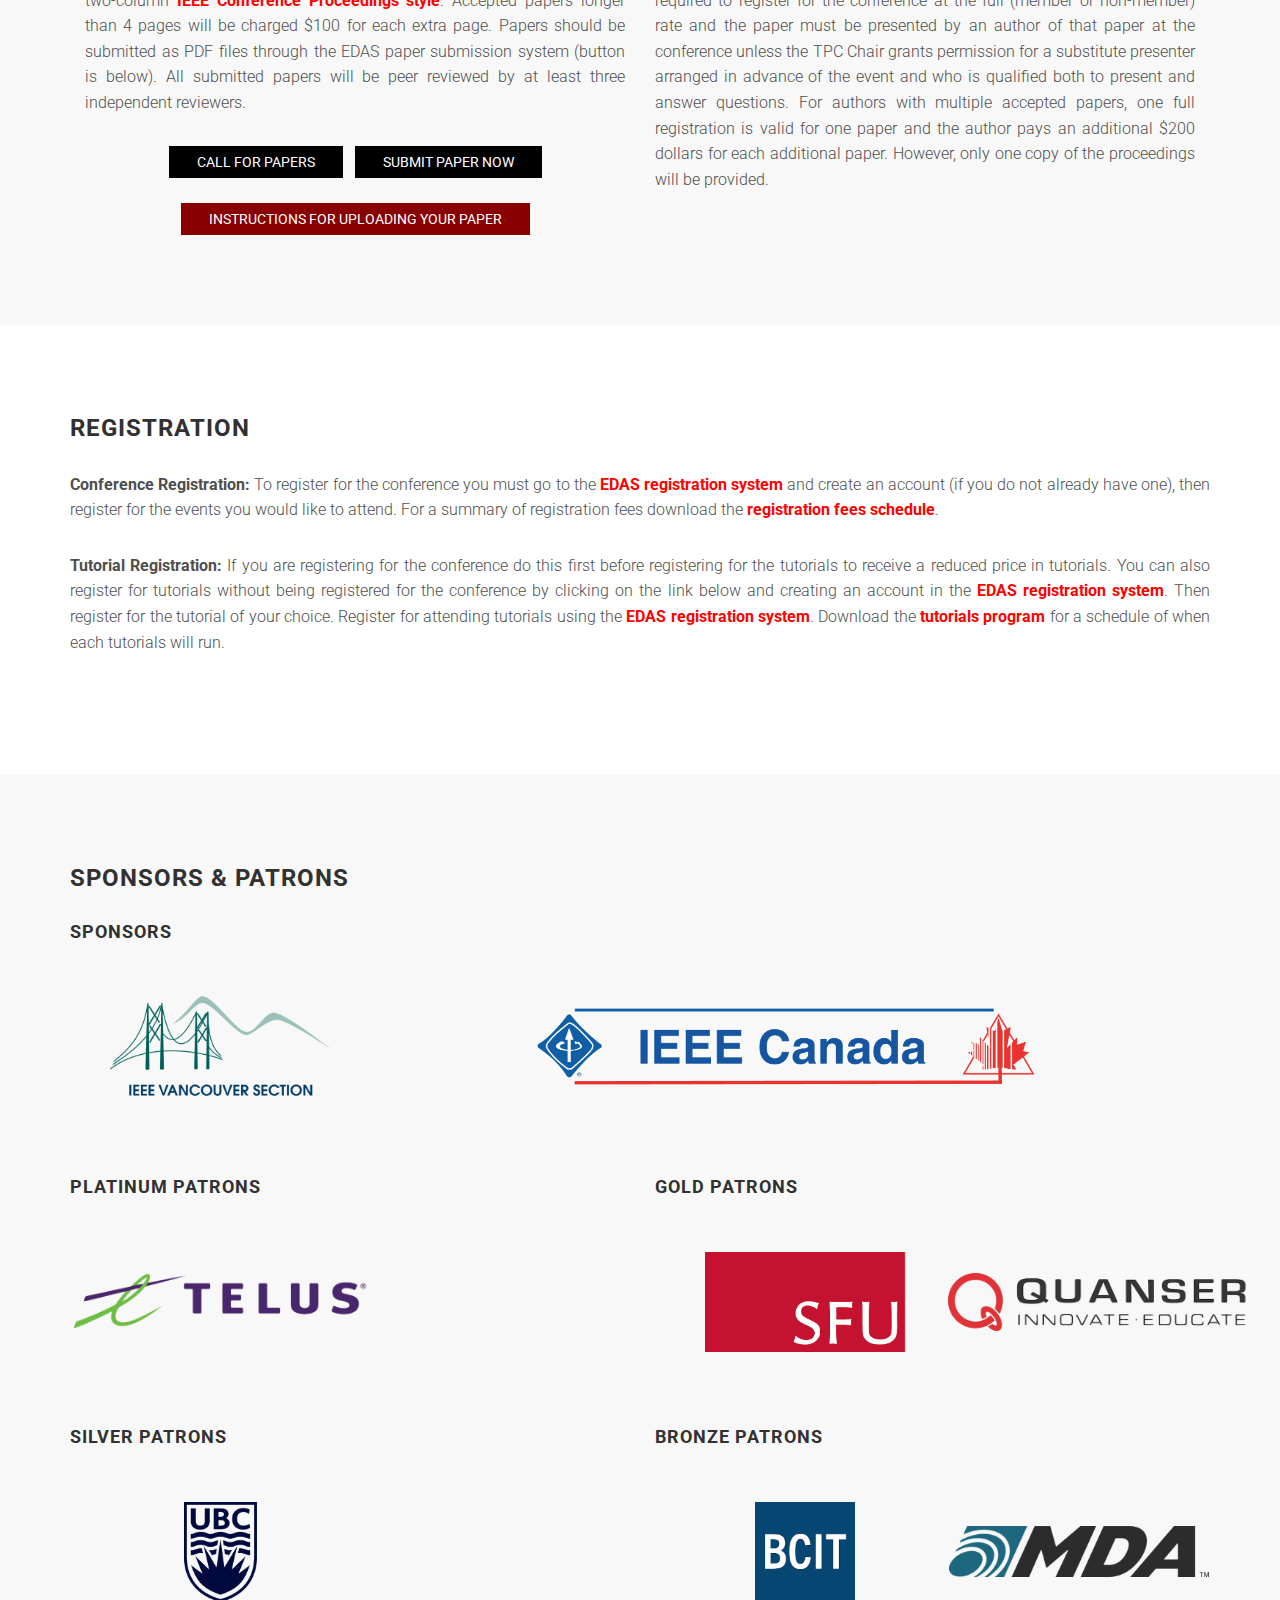
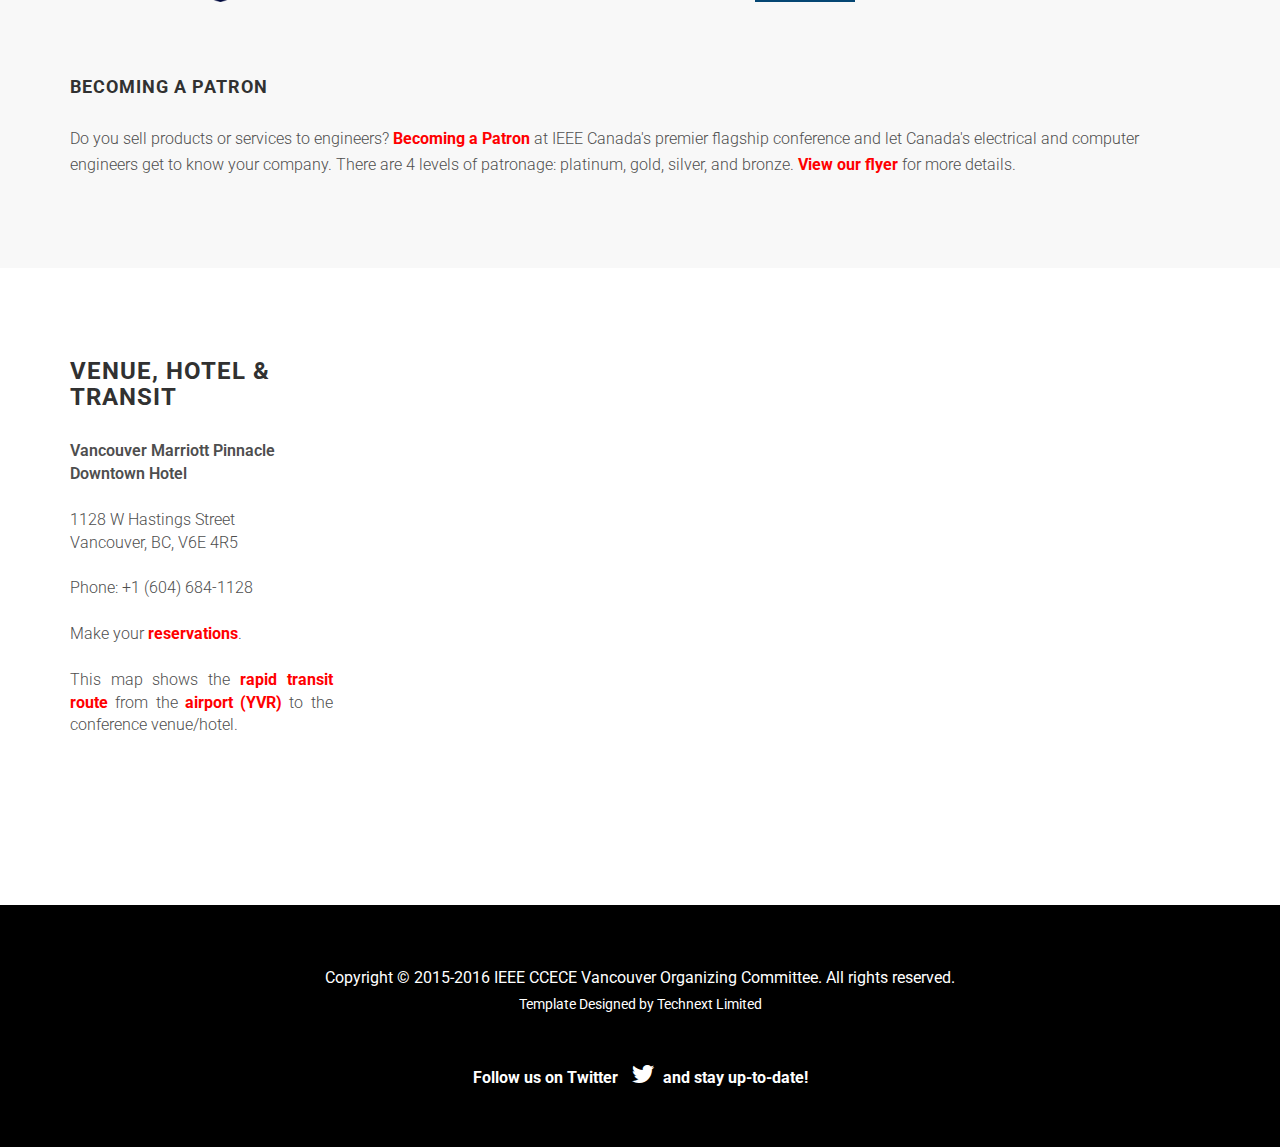
==== commit 1e3f7e4a: "rm t4" ====
--- a/index.html
+++ b/index.html
@@ -477,7 +477,7 @@
                     <h3 class="section-title">Tutorials</h3>
                     <p class="descr">
                     <strong>Tutorial Registration: </strong>
-                    If you are registering for the conference do this first before registering for the tutorials to receive a reduced price in tutorials. You can also register for tutorials without being registered for the conference by first creating an account in the <a style="color: red; font-weight: bold;" href="http://edas.info/r21433">EDAS registration system</a>. Then register for the tutorial of your choice. Download the <a style="color: red; font-weight: bold;" href="docs/TutorialsFlyer.pdf">tutorials program</a> for a schedule of when each tutorials will run. Note that <strong>Tutorials 2 and 7 have been cancelled</strong>.
+                    If you are registering for the conference do this first before registering for the tutorials to receive a reduced price in tutorials. You can also register for tutorials without being registered for the conference by first creating an account in the <a style="color: red; font-weight: bold;" href="http://edas.info/r21433">EDAS registration system</a>. Then register for the tutorial of your choice. Download the <a style="color: red; font-weight: bold;" href="docs/TutorialsFlyer.pdf">tutorials program</a> for a schedule of when each tutorials will run. Note that <strong>Tutorials 2, 4, and 7 have been cancelled</strong>.
                     </p>
                 </div>
             </div>
@@ -504,18 +504,6 @@
                         <strong><em>Communications &amp; Networking</em></strong>
                         Energy harvesting (EH) has attracted considerable attention from academia and industry as an environmentally friendly supply of energy for the wireless communication nodes. 
                         (<a style="color: red; font-weight: bold;" href="tutorials.html#3">more...</a>)
-                        </p>
-                    </div>
-                </div>
-
-                 <div class="col-md-6">
-                    <div class="tutorial">
-                        <h4>4. Secure Routing <br/>&nbsp;</h4>
-                        <p>J. William Atwood (Concordia U.)</p>
-                        <p class="descr">
-                        <strong><em>Communications &amp; Networking</em></strong>
-                        Topics include: Internet standards, routing, security, validating the contents, validating the exchanges, router configuration, routing and security, and future needs. 
-                        (<a style="color: red; font-weight: bold;" href="tutorials.html#4">more...</a>)
                         </p>
                     </div>
                 </div>
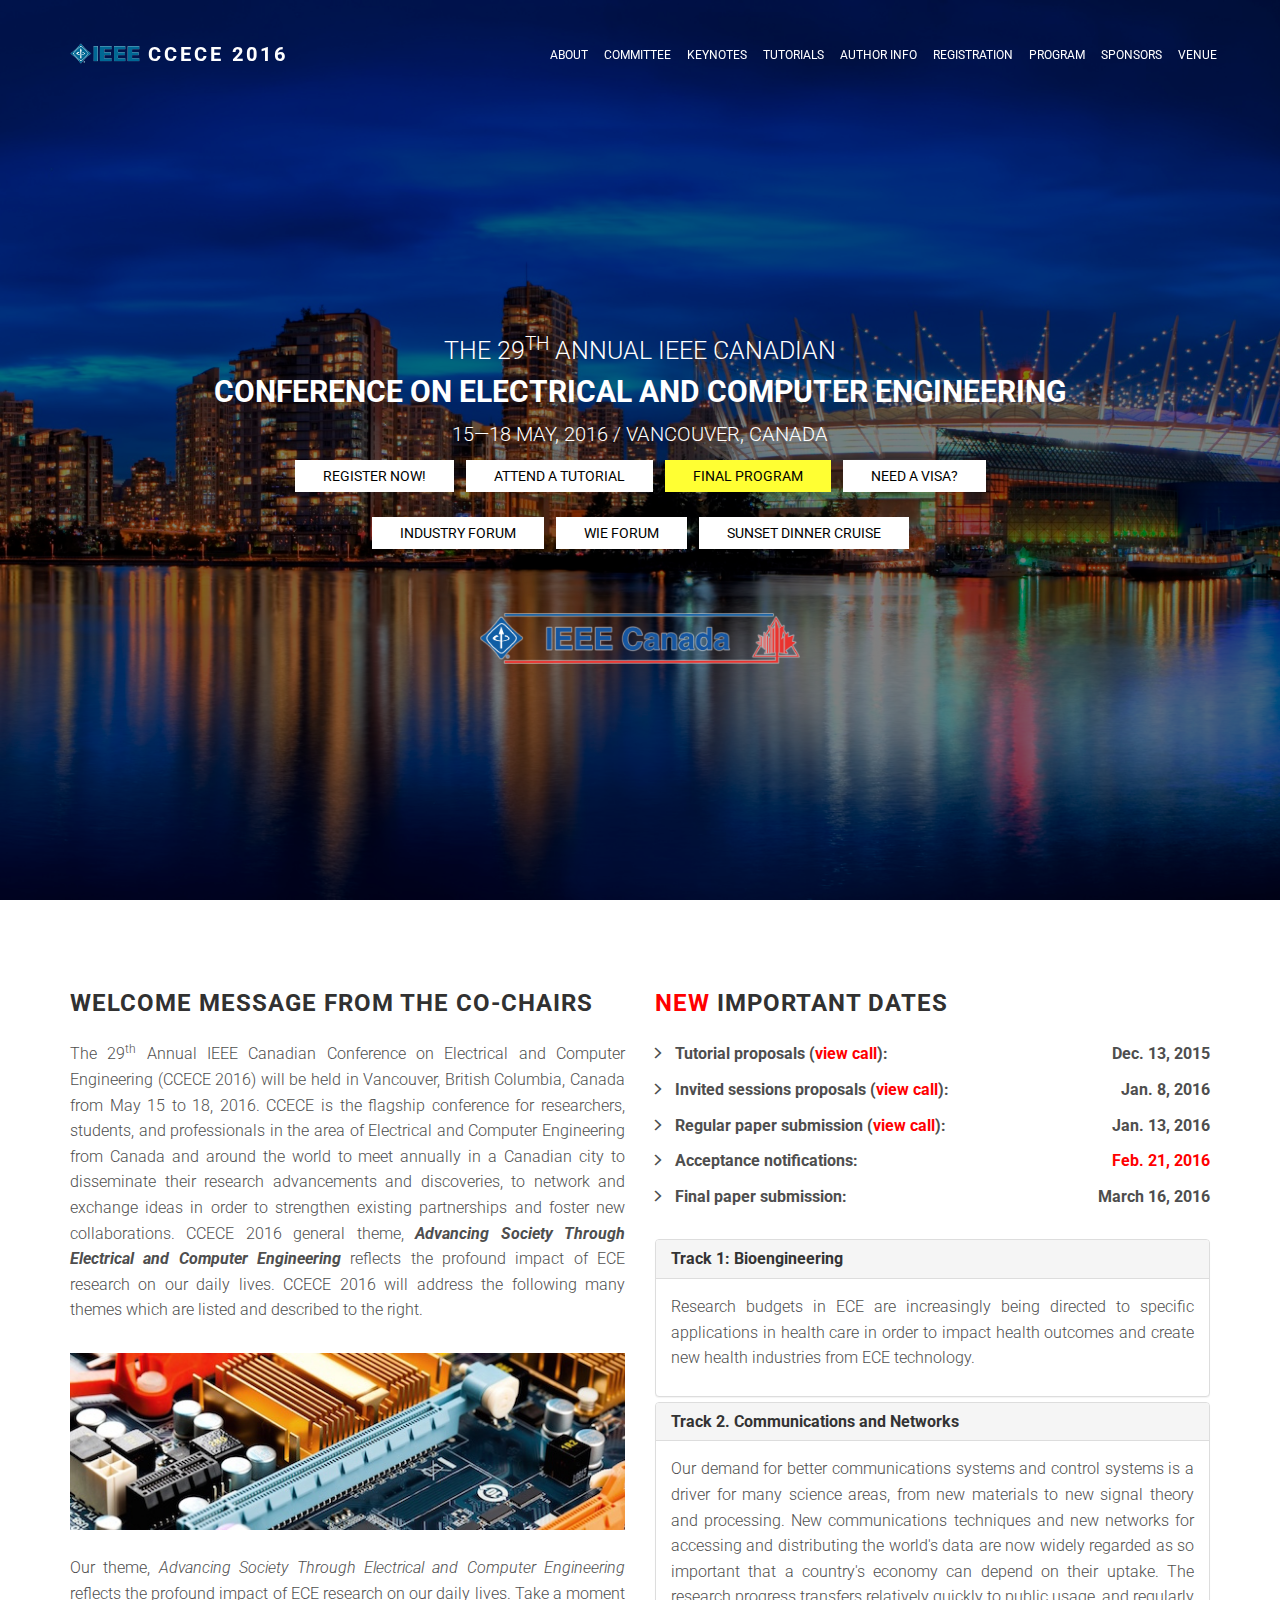
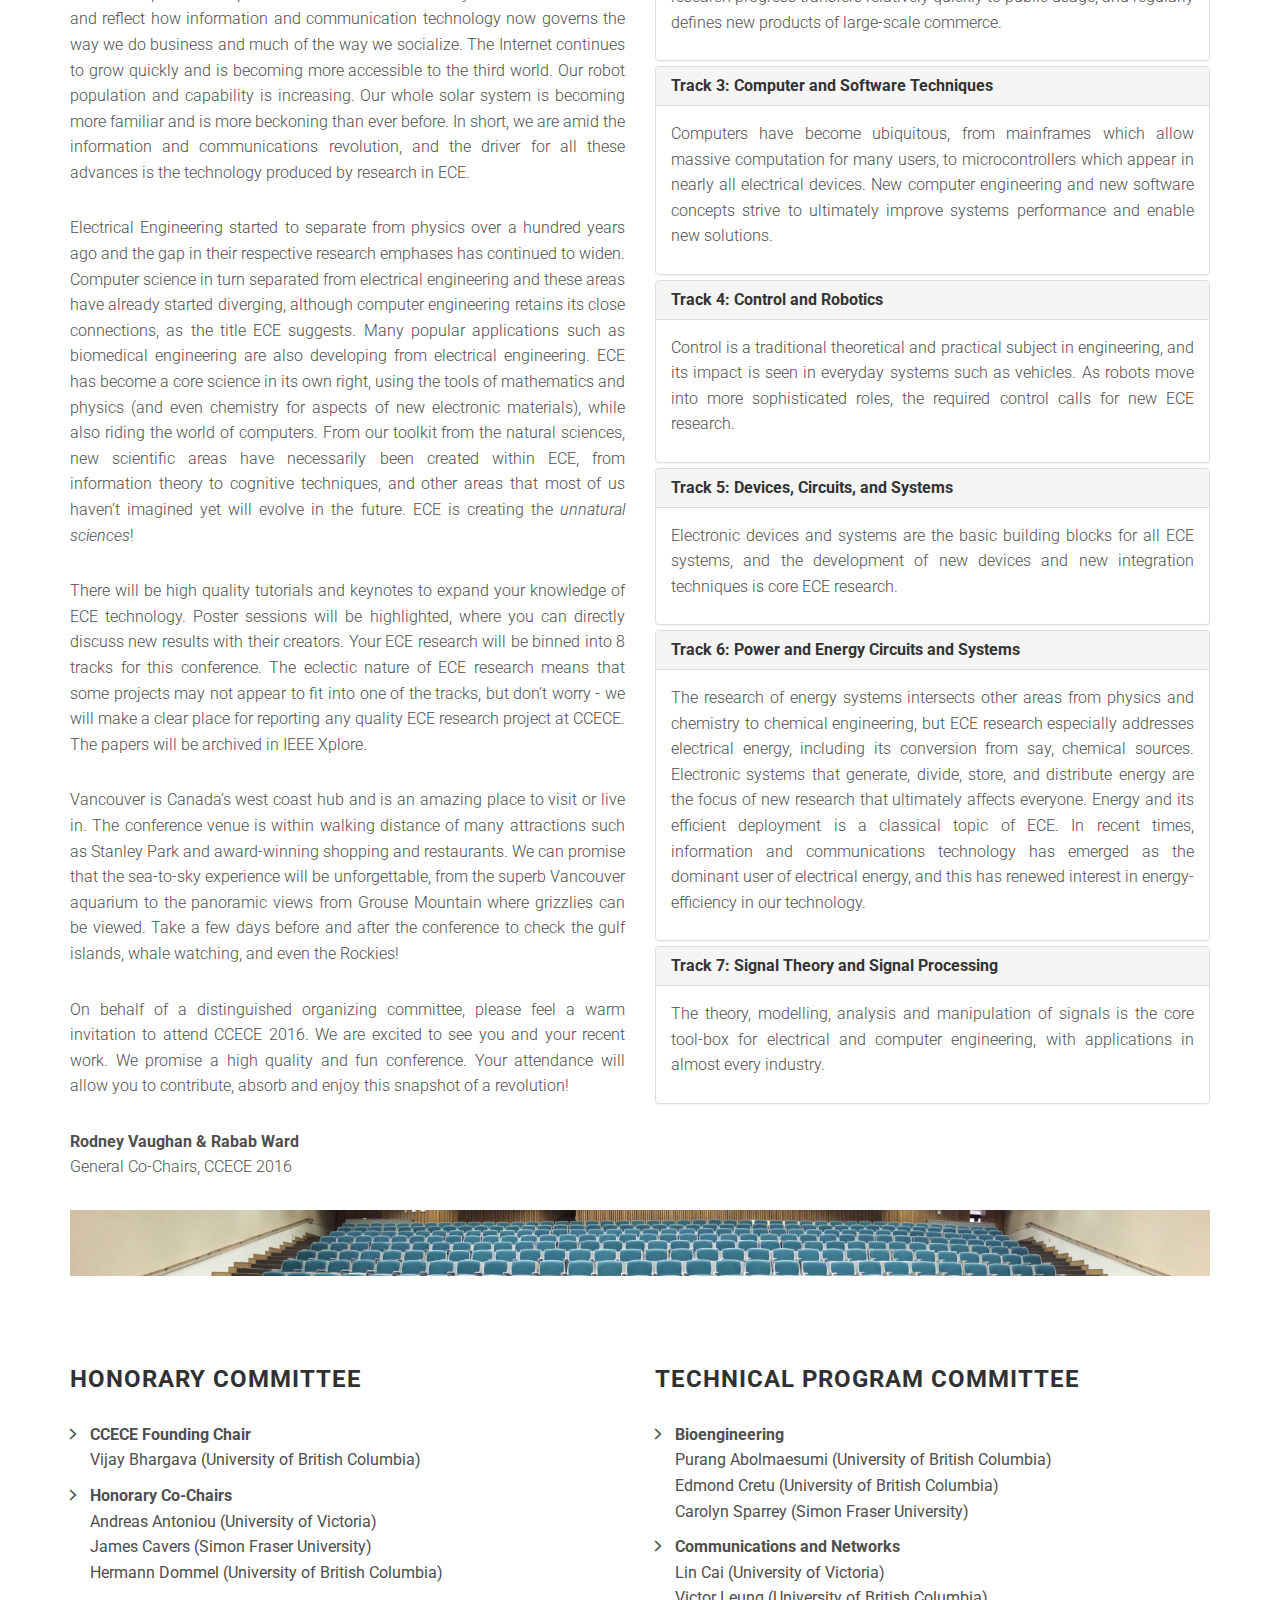
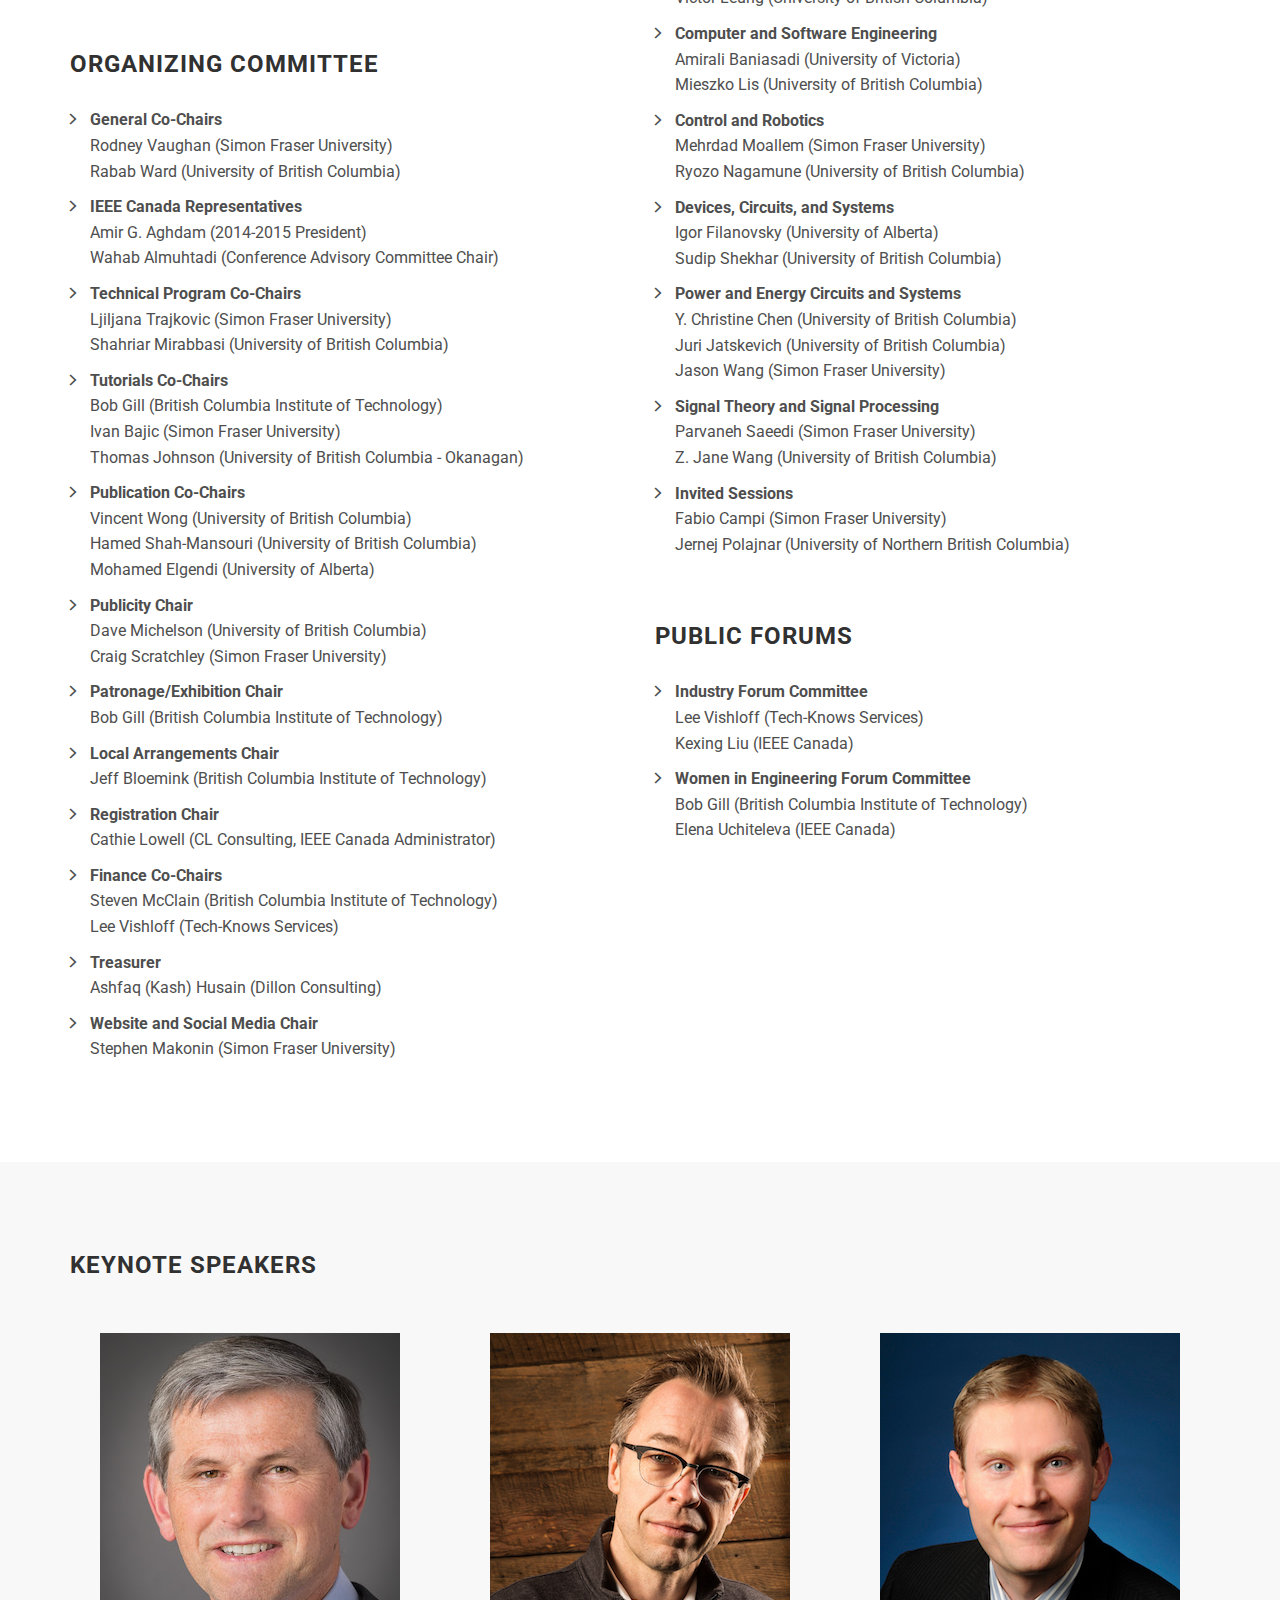
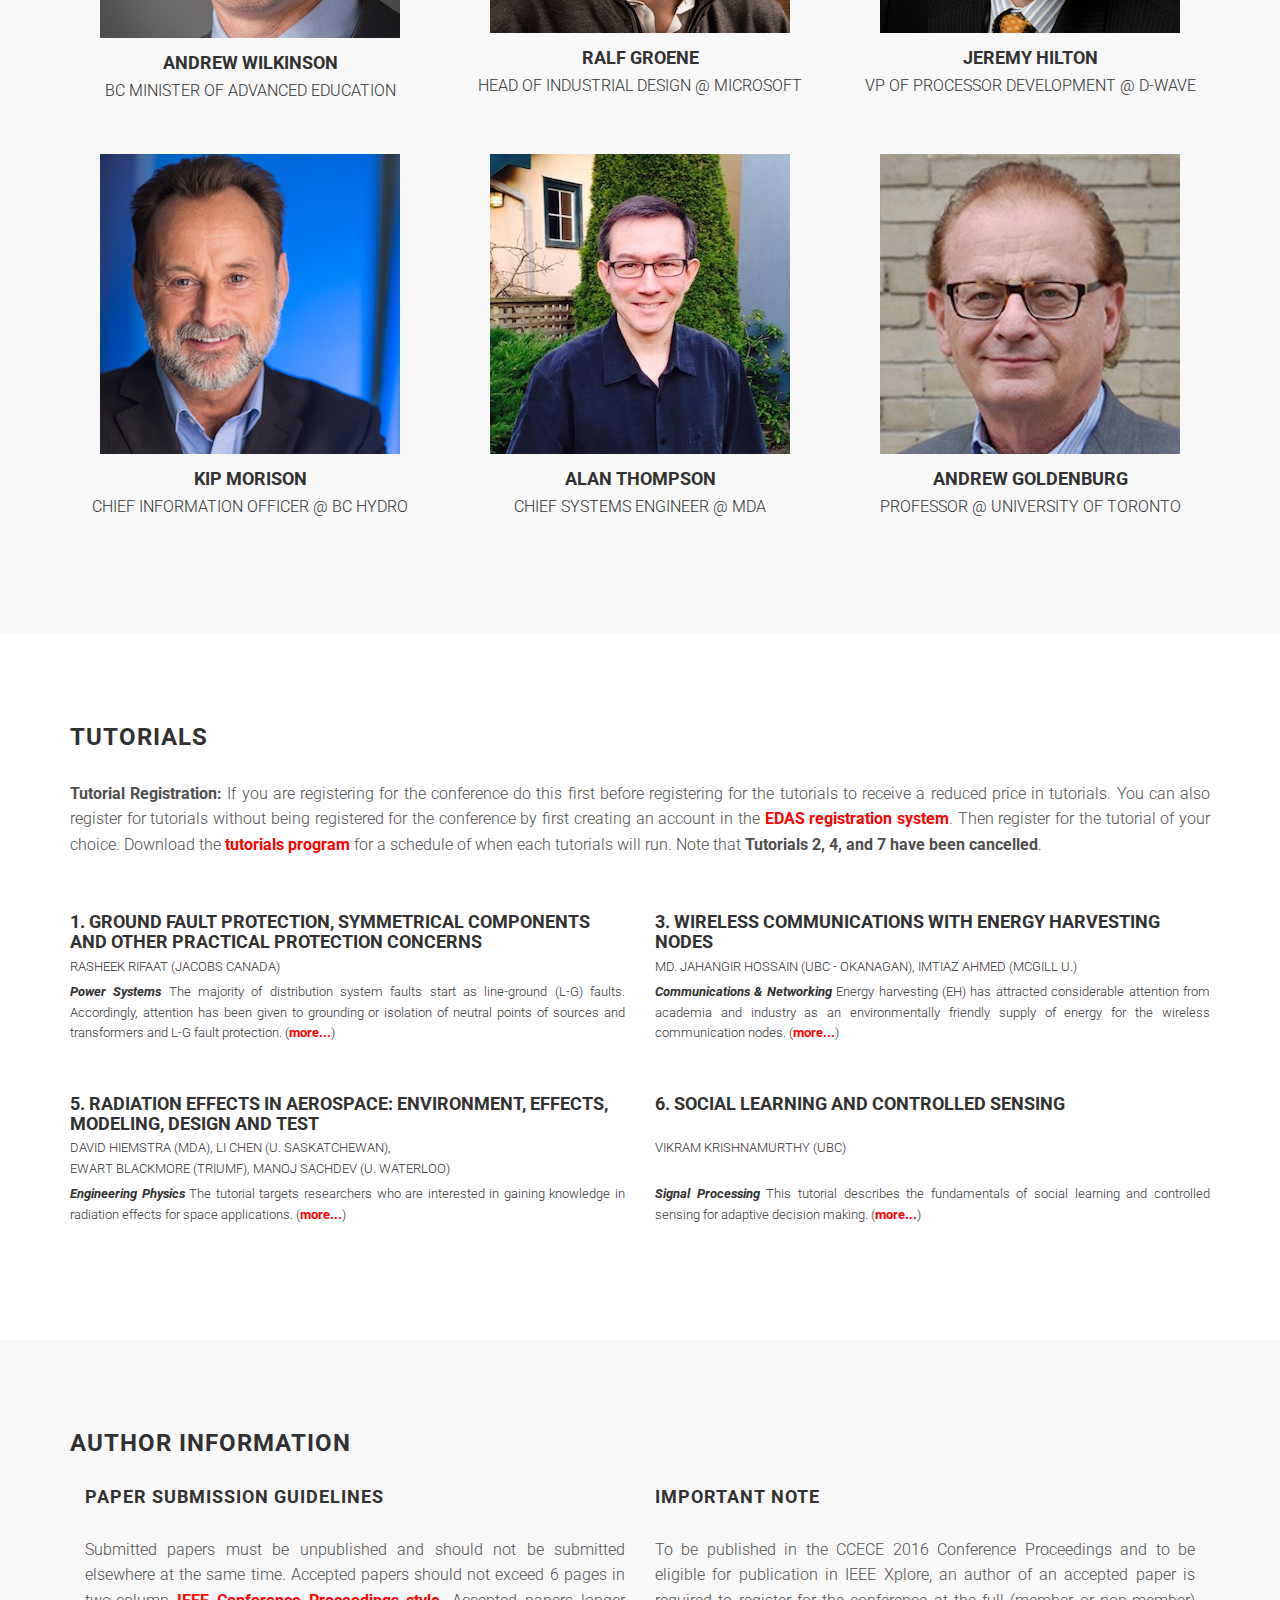
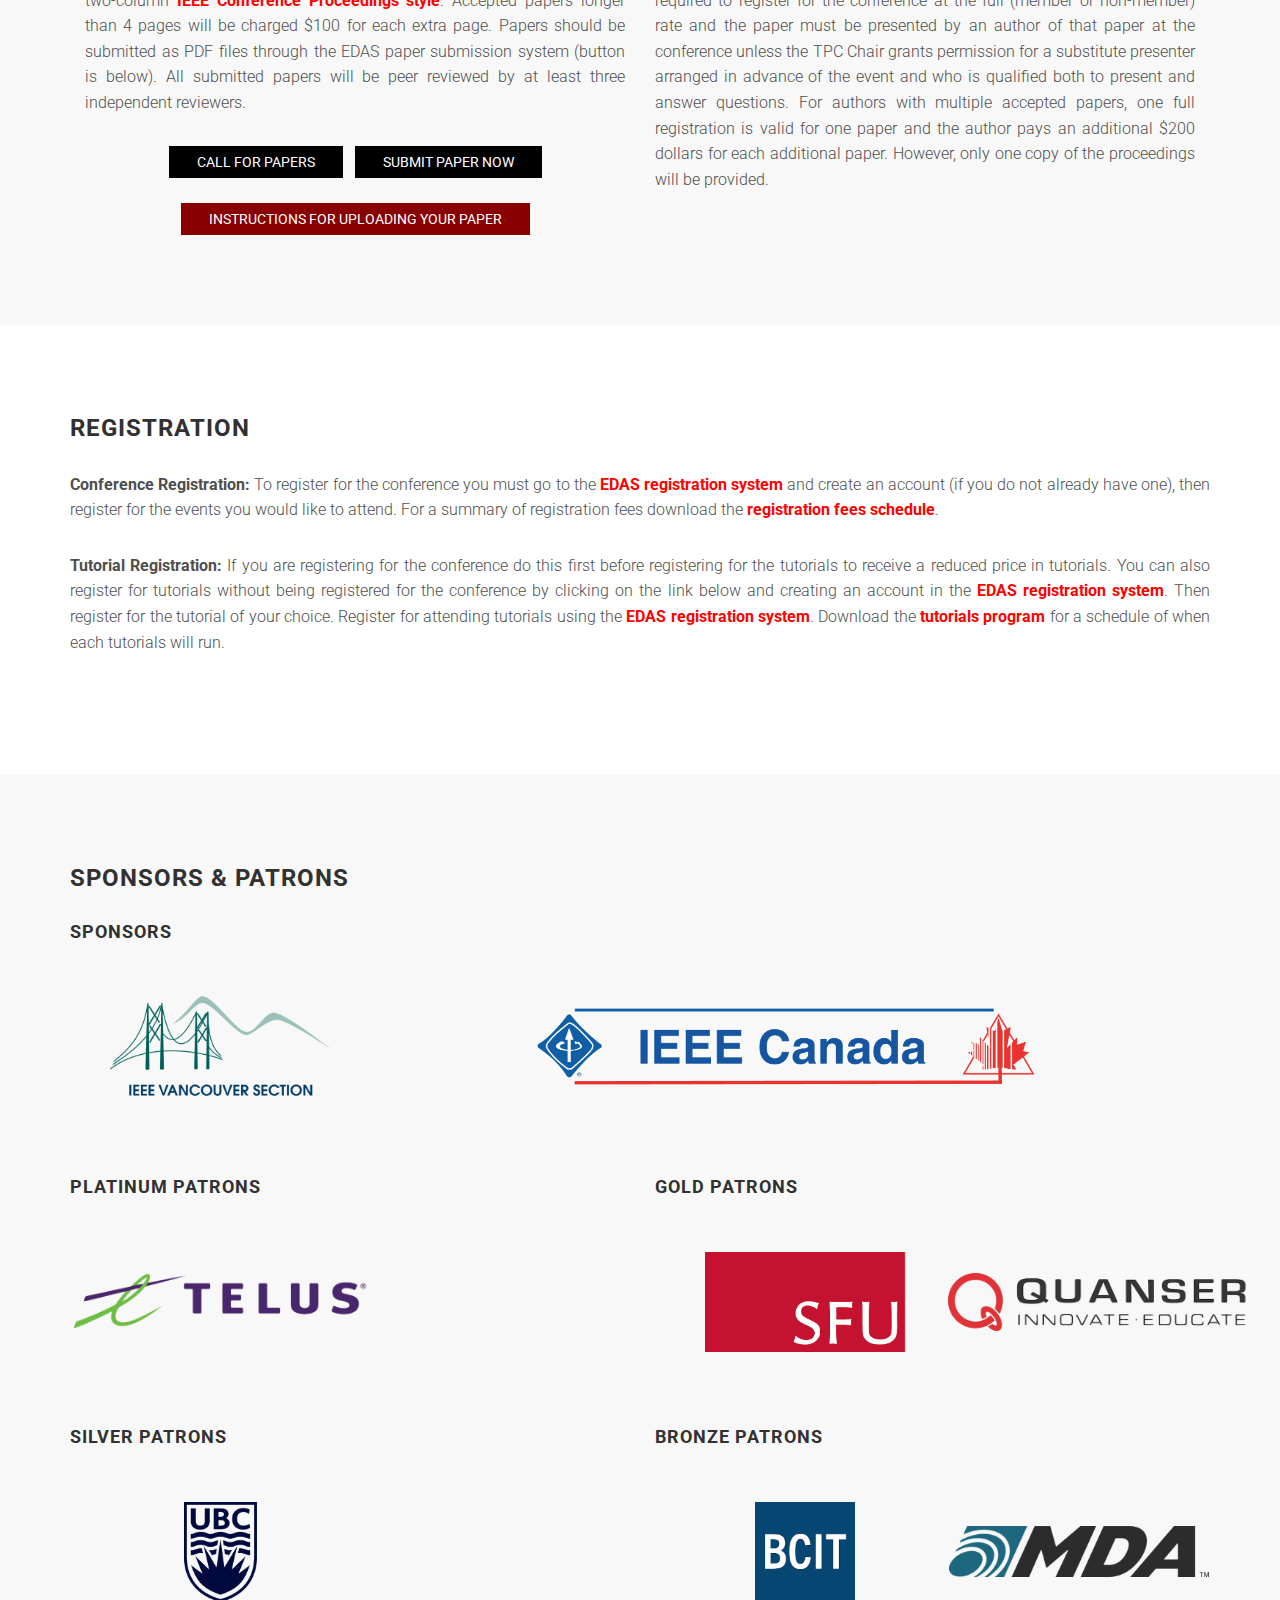
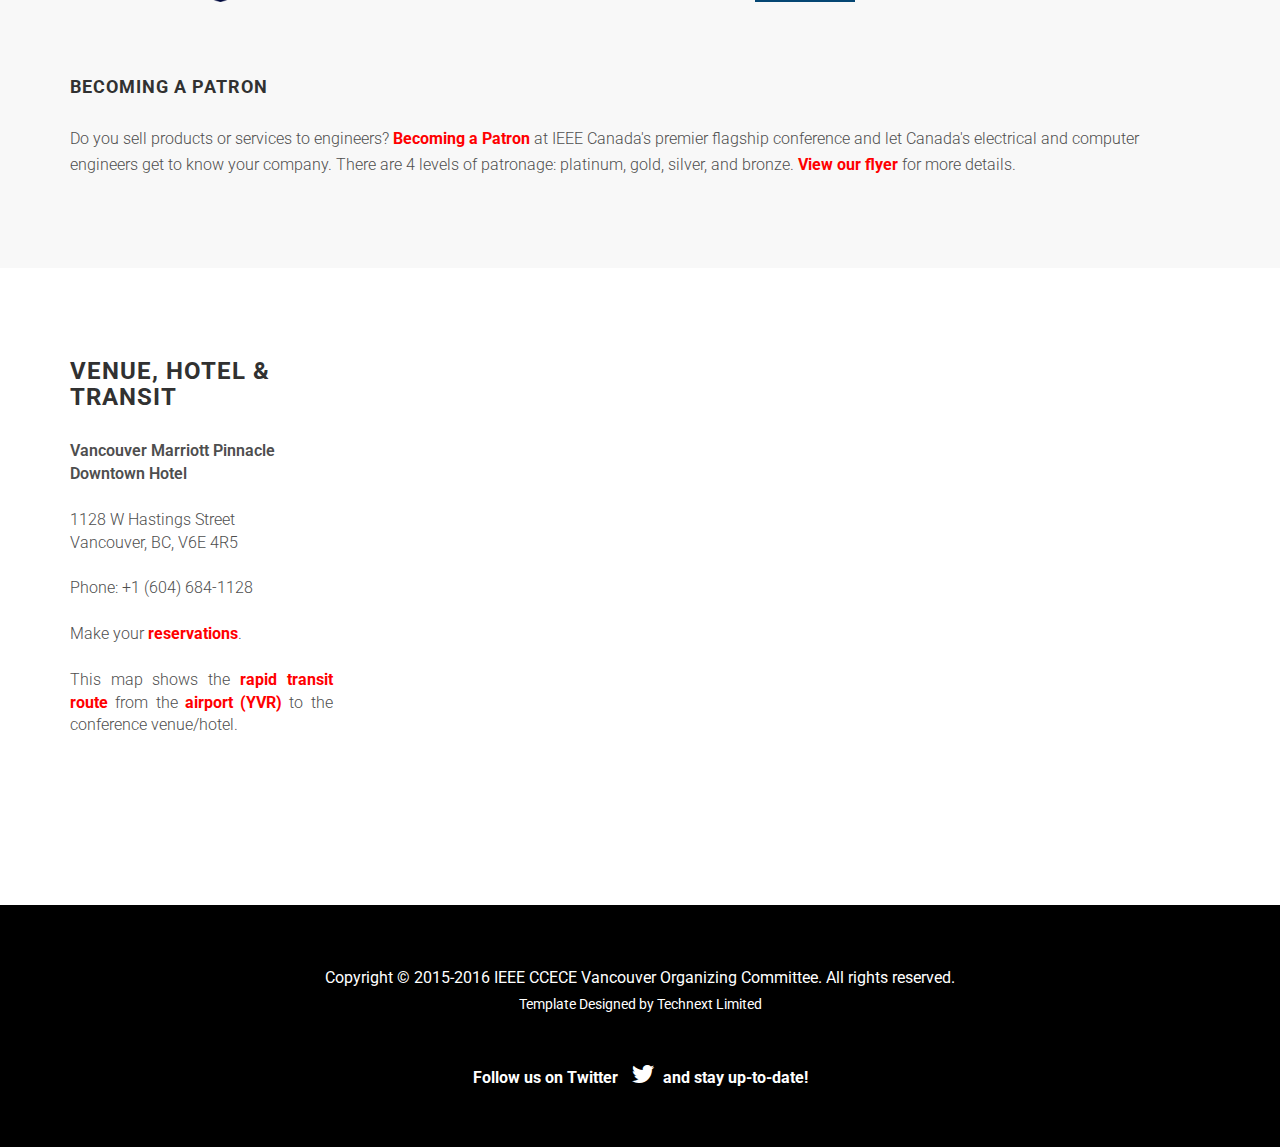
==== commit 2044ec31: "adds ot org" ====
--- a/index.html
+++ b/index.html
@@ -387,6 +387,23 @@
 
                     </ul>
 
+                    <p>&nbsp;</p>
+
+                    <h3 class="section-title multiple-title">Public Forums</h3>
+
+                    <ul class="list-arrow-right">
+                        <li>Industry Forum Committee
+                        	<p>
+                                Lee Vishloff (Tech-Knows Services)<br/>
+                        		Kexing Liu (IEEE Canada)<br/>
+                        	</p></li>
+
+                        <li>Women in Engineering Forum Committee
+                        	<p>
+                        		Bob Gill (British Columbia Institute of Technology)<br/>
+                                Elena Uchiteleva (IEEE Canada)<br/>
+                        	</p></li>
+                    </ul>
                 </div>
             </div>
         </div>
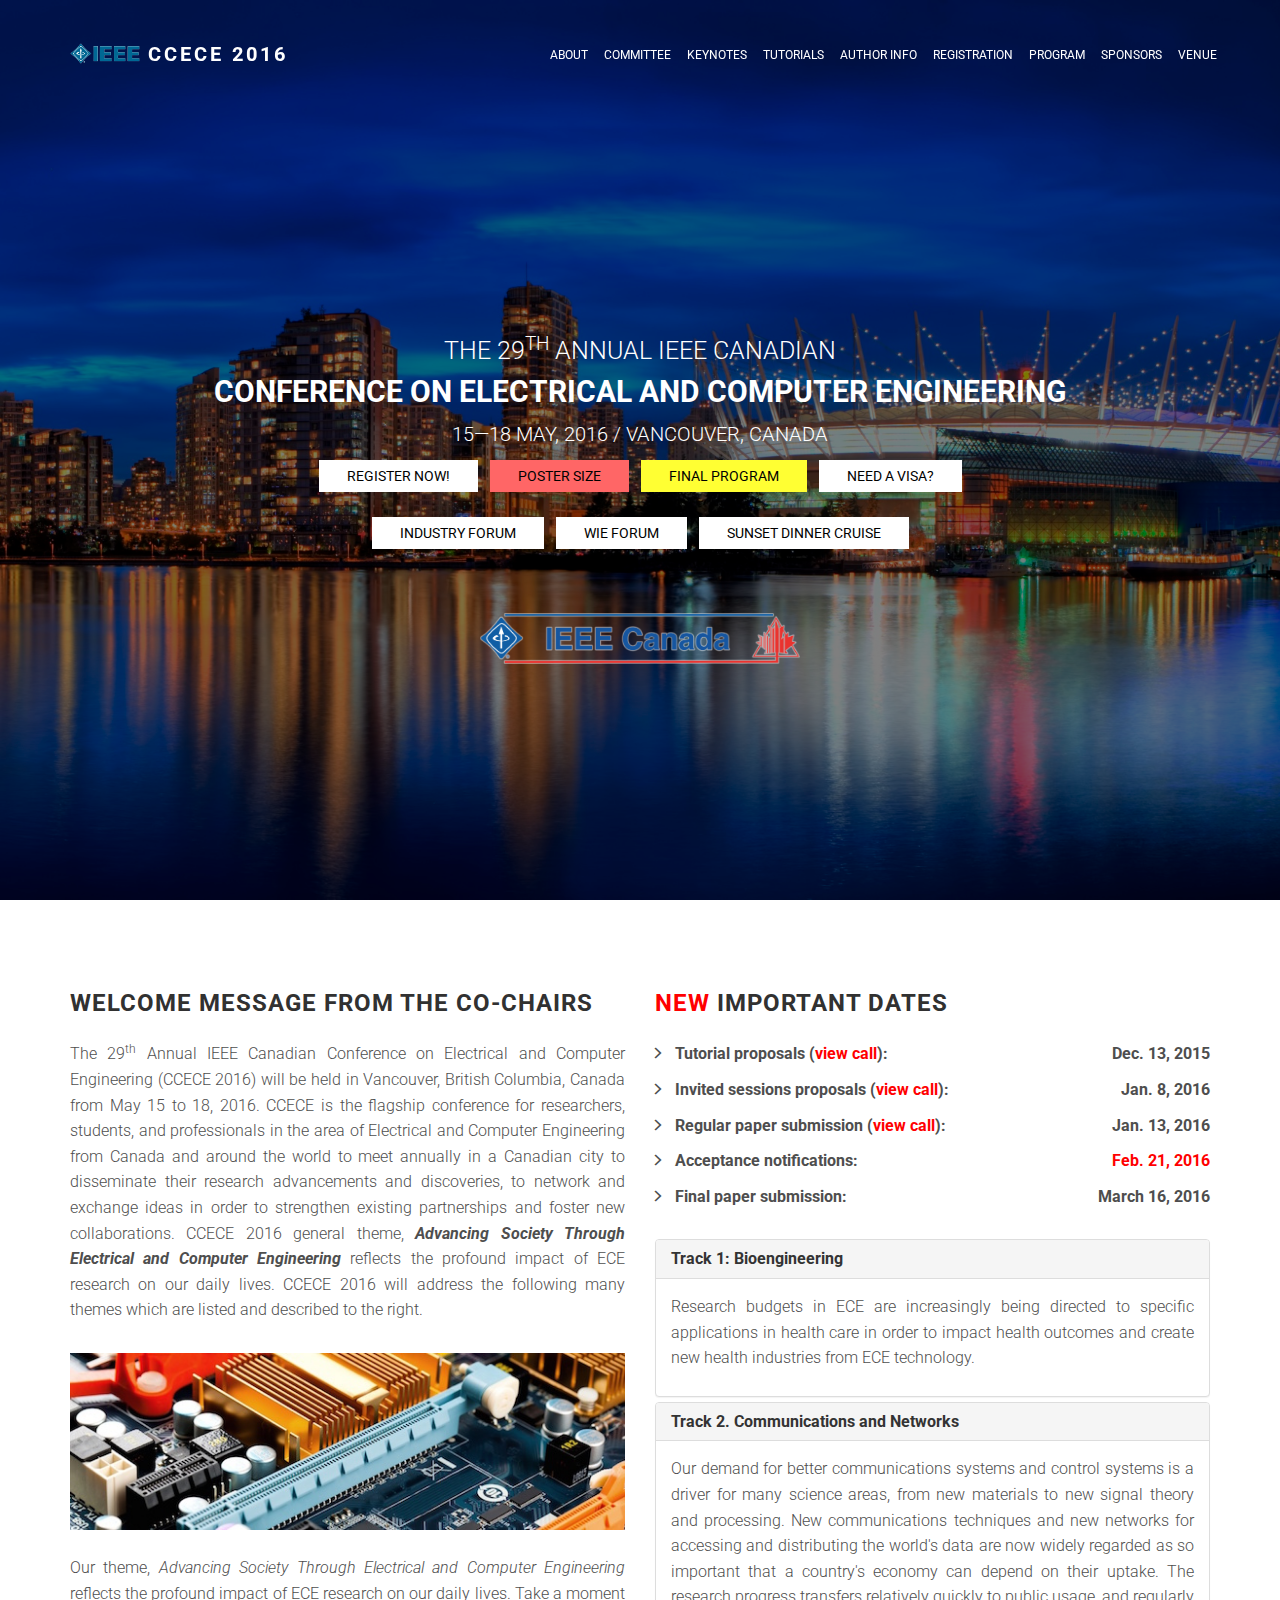
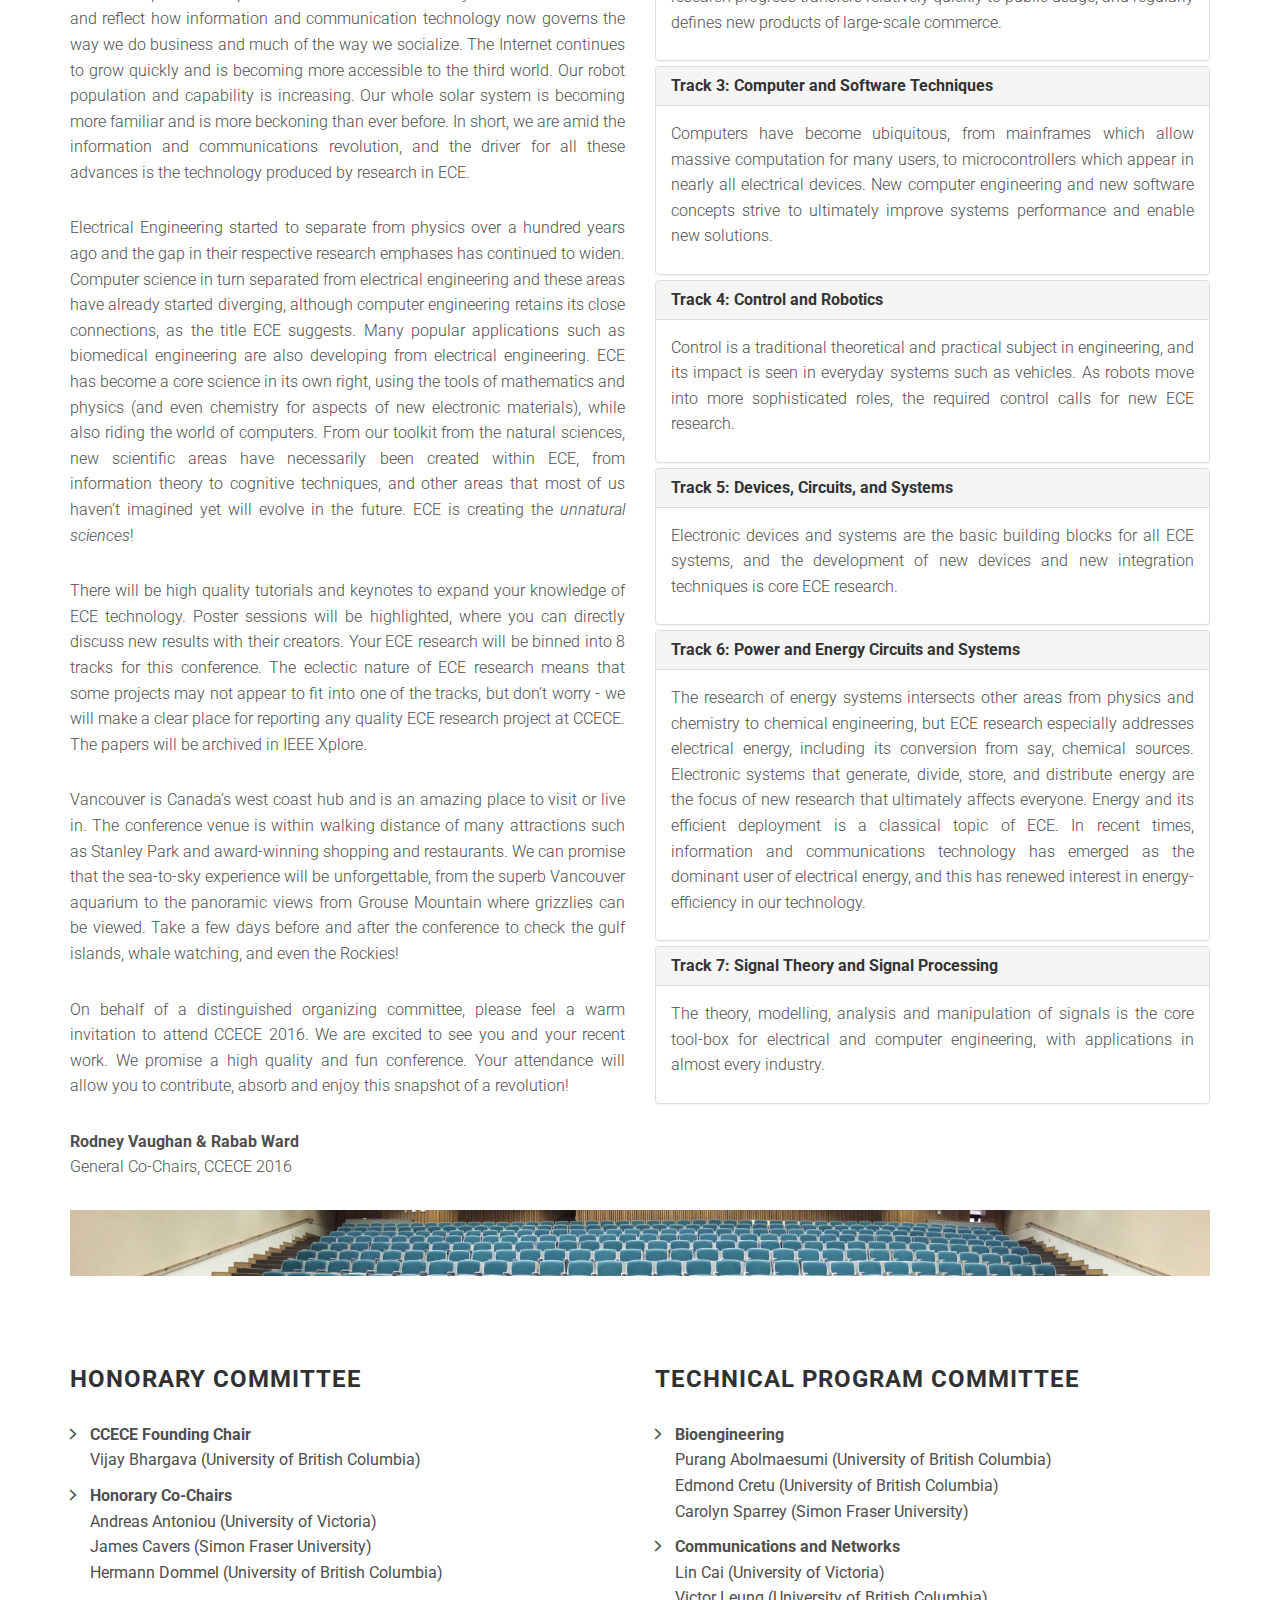
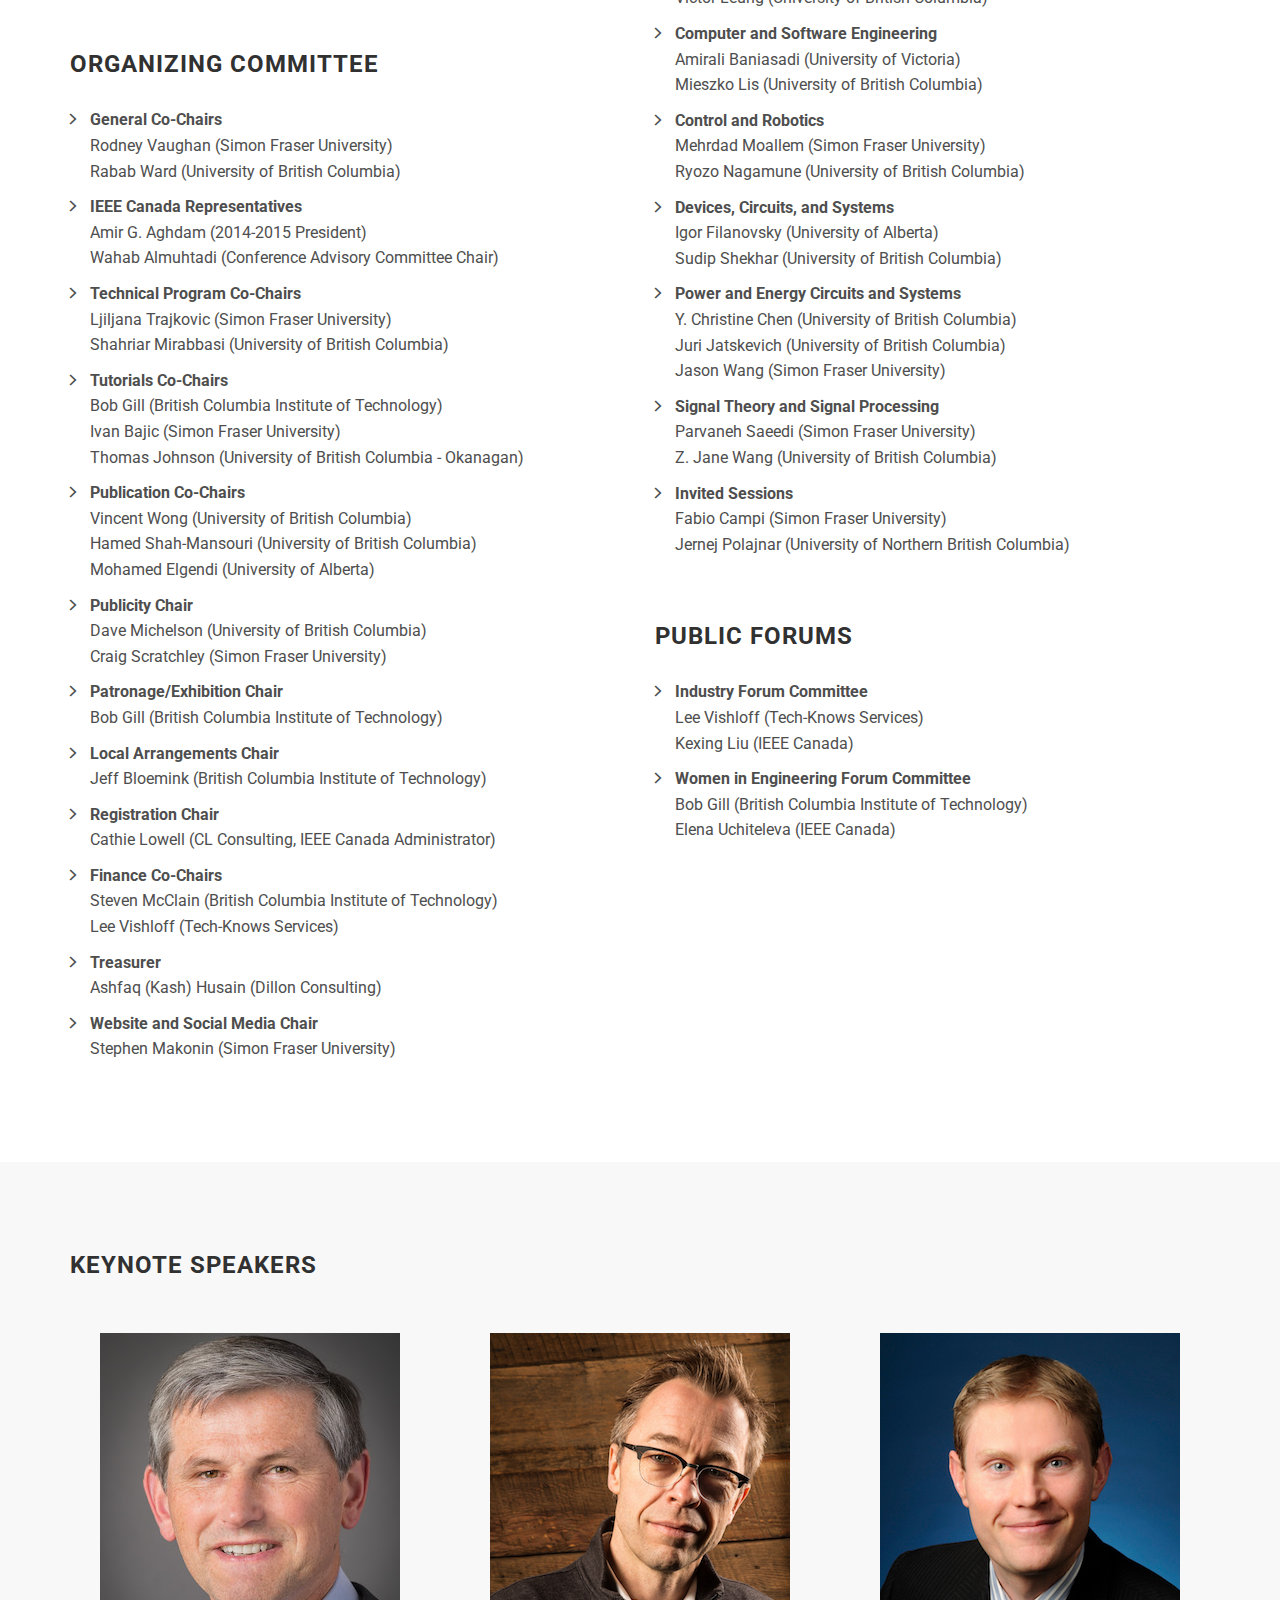
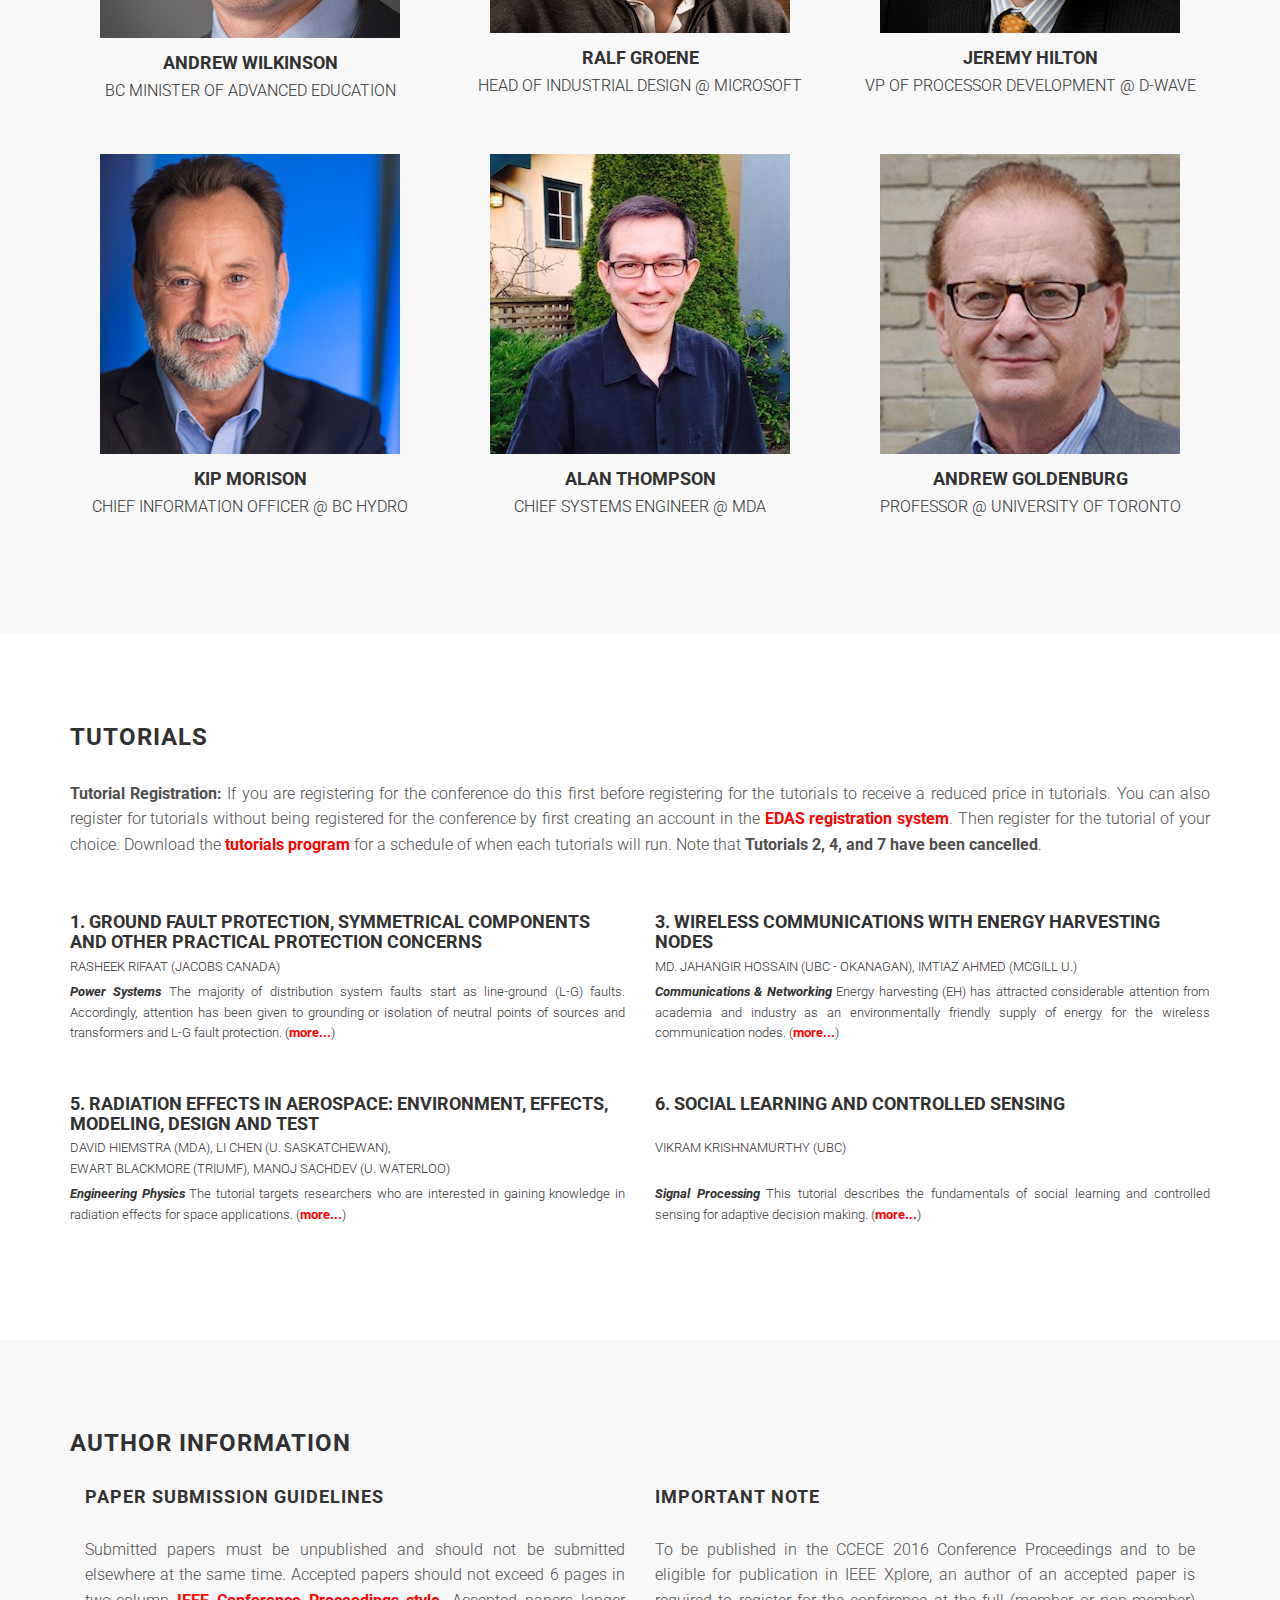
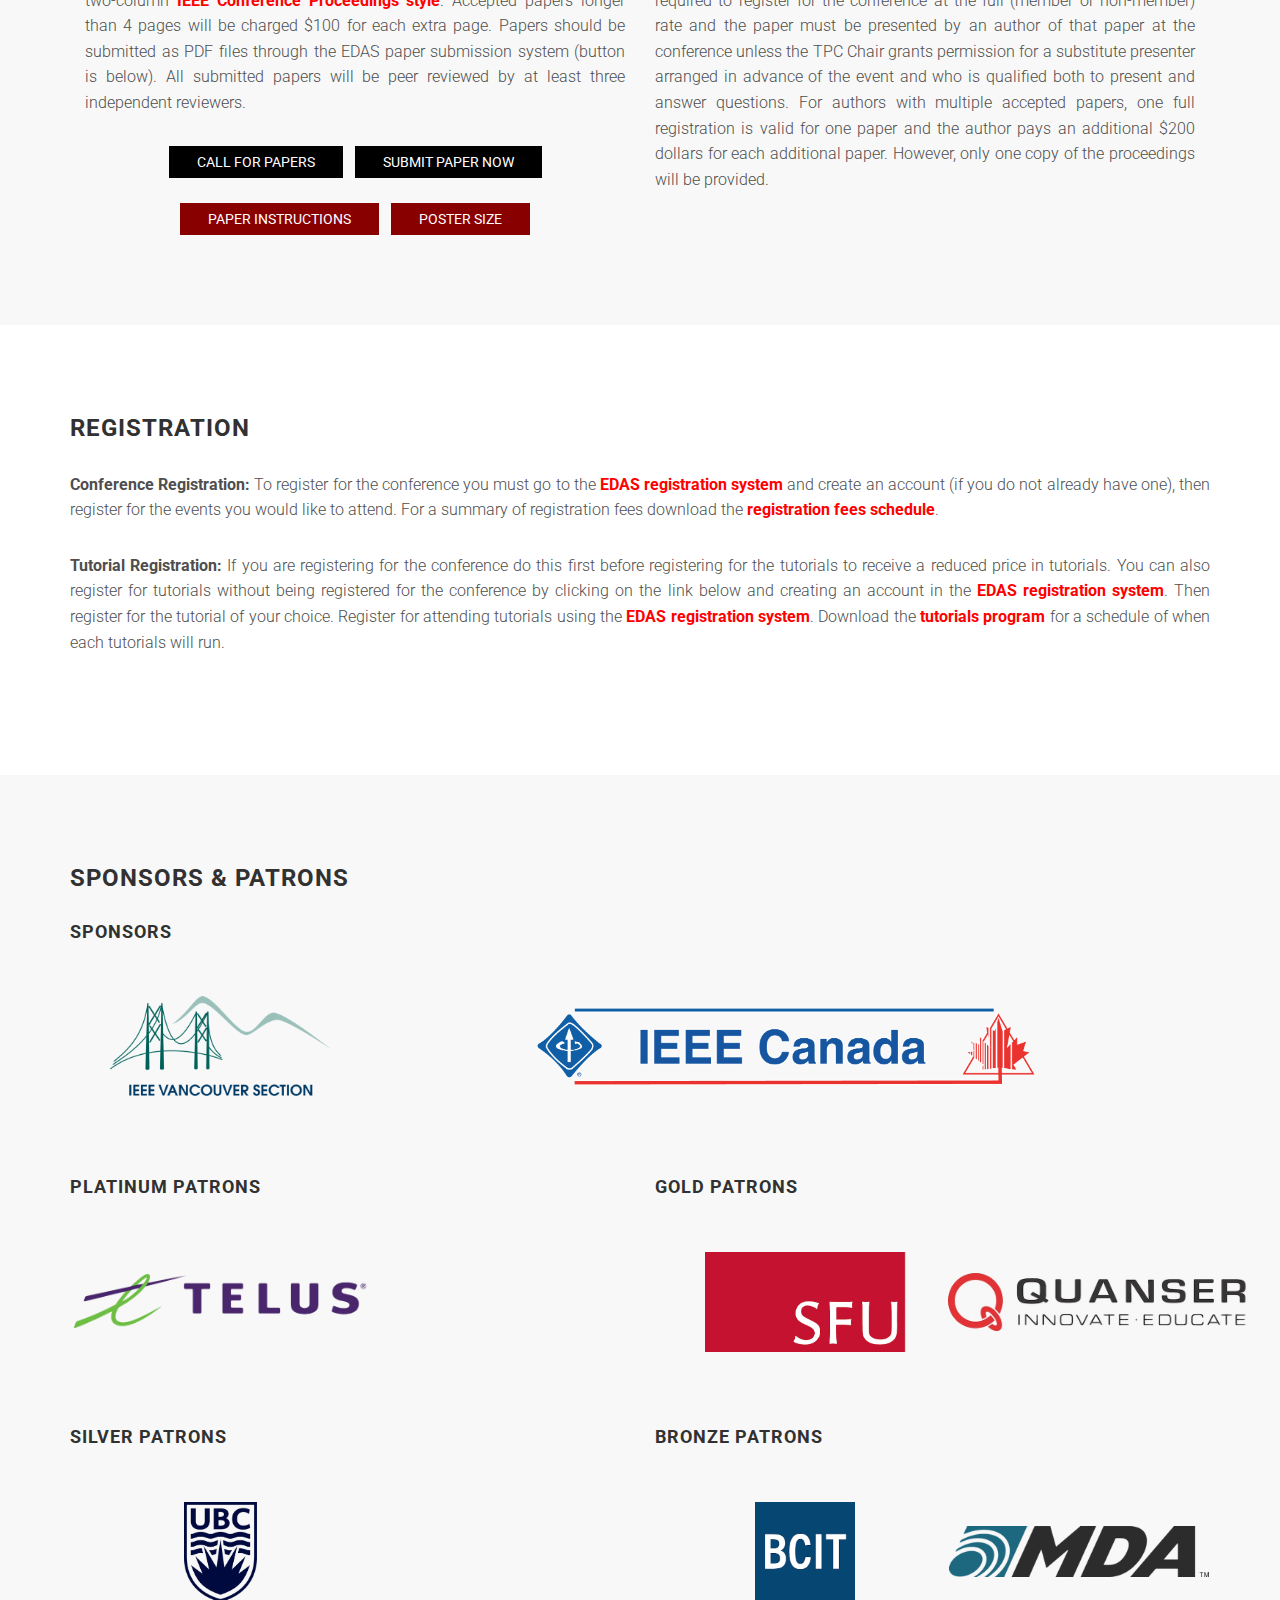
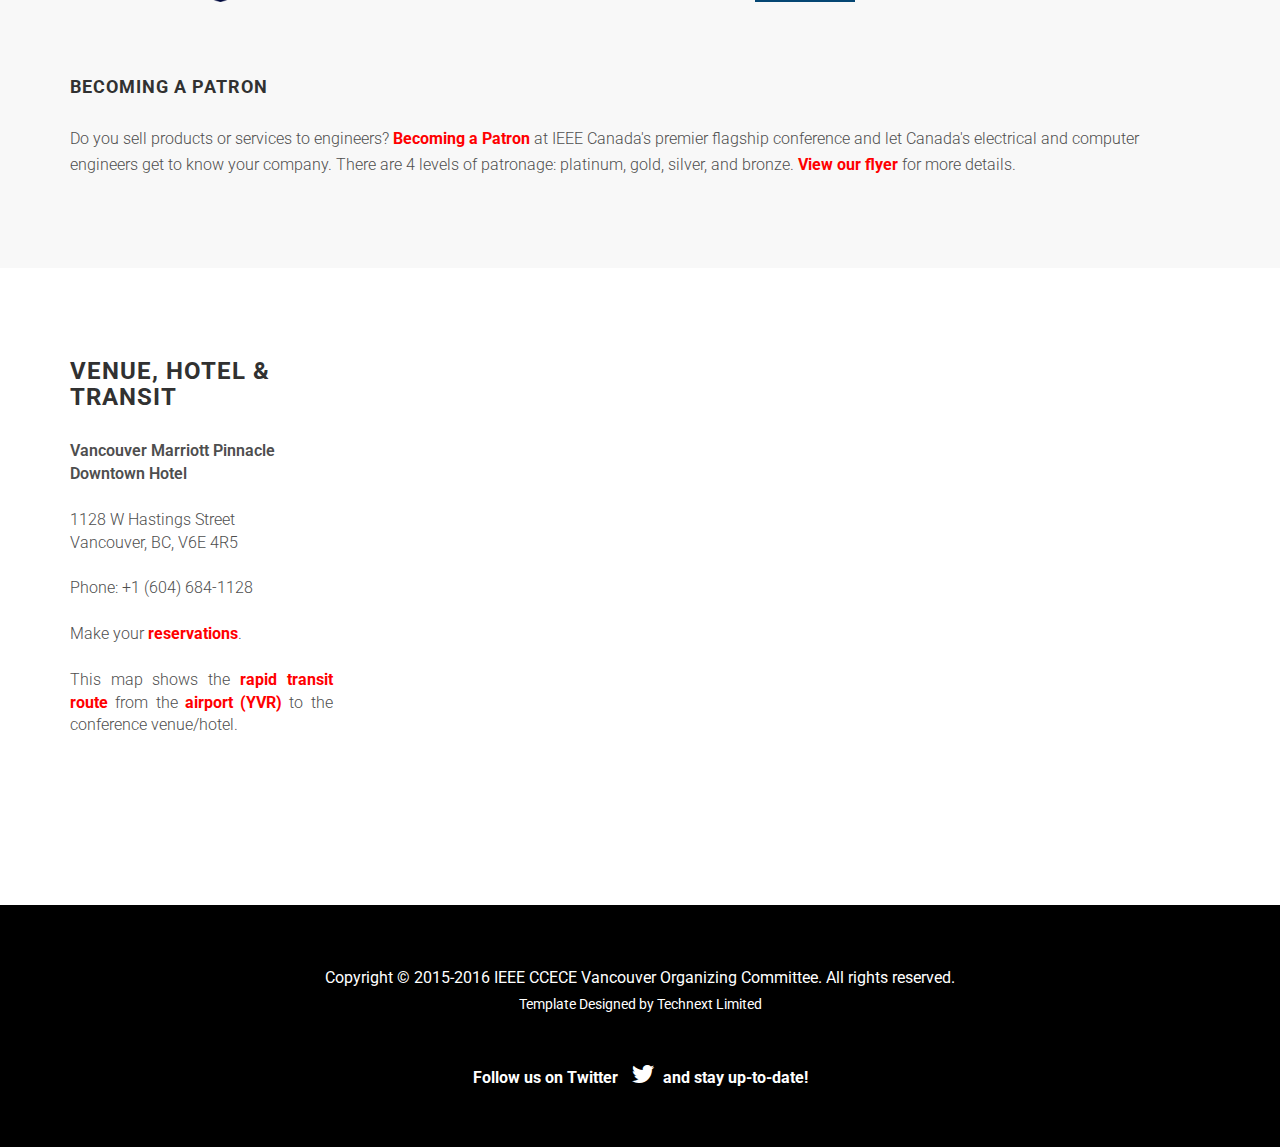
==== commit 75d97f32: "add poster info" ====
--- a/index.html
+++ b/index.html
@@ -83,7 +83,7 @@
             
             <a class="btn btn-white" data-scroll href="#registration">Register Now!</a>
             &nbsp;
-            <a class="btn btn-white" data-scroll href="#tutorials">Attend a Tutorial</a>
+            <a class="btn btn-white" style="background:#f66;" href="events.html#posters">Poster Size</a>
             &nbsp;
             <a class="btn btn-white" style="background:#ff3;" href="program.xml">Final Program</a>
             &nbsp;
@@ -575,7 +575,9 @@
                     &nbsp;
                     <a class="btn btn-black" href="https://edas.info/N21433">Submit Paper Now</a>
                     <br/><br/>
-                    <a class="btn btn-black" style="background:#800;" href="events.html#final">Instructions for Uploading Your Paper</a>
+                    <a class="btn btn-black" style="background:#800;" href="events.html#final">Paper Instructions</a>
+                    &nbsp;
+                    <a class="btn btn-black" style="background:#800;" href="events.html#posters">Poster Size</a>
                 </div>
             </div>
             <div class="col-sm-6">
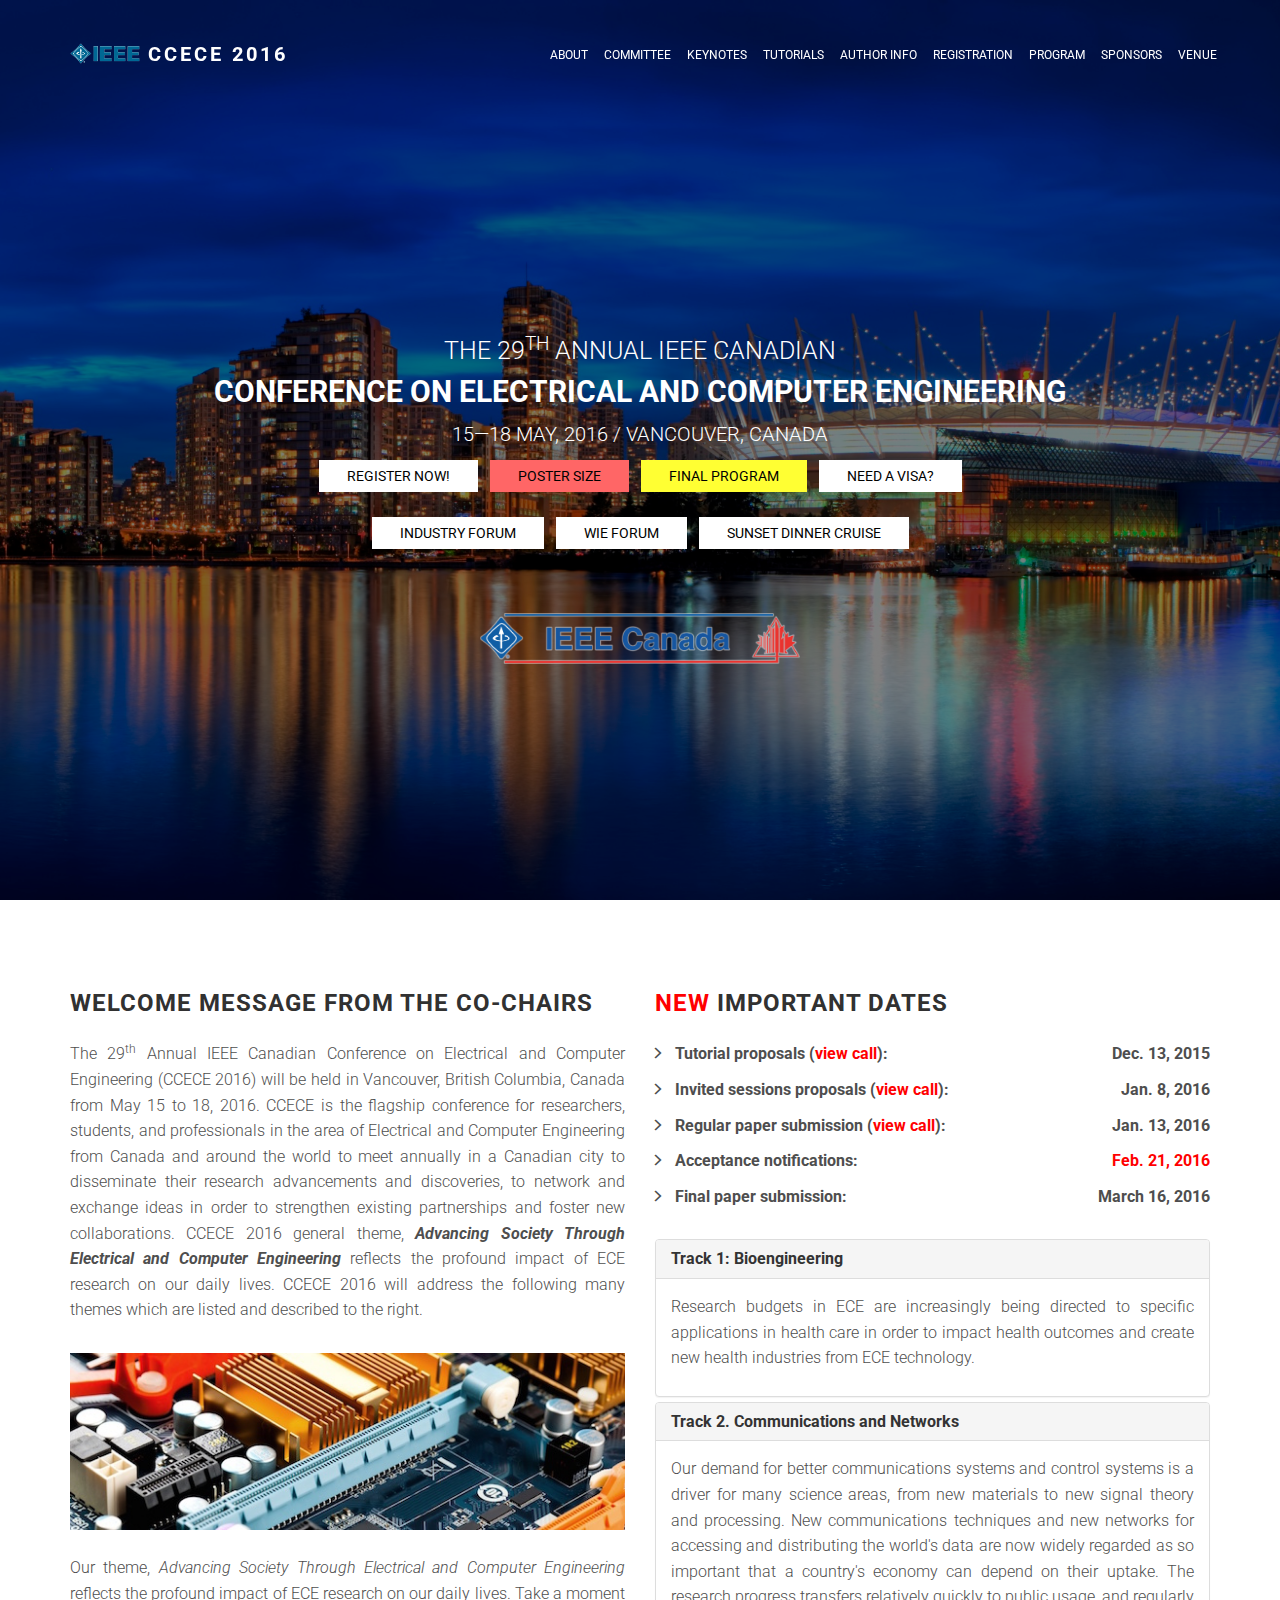
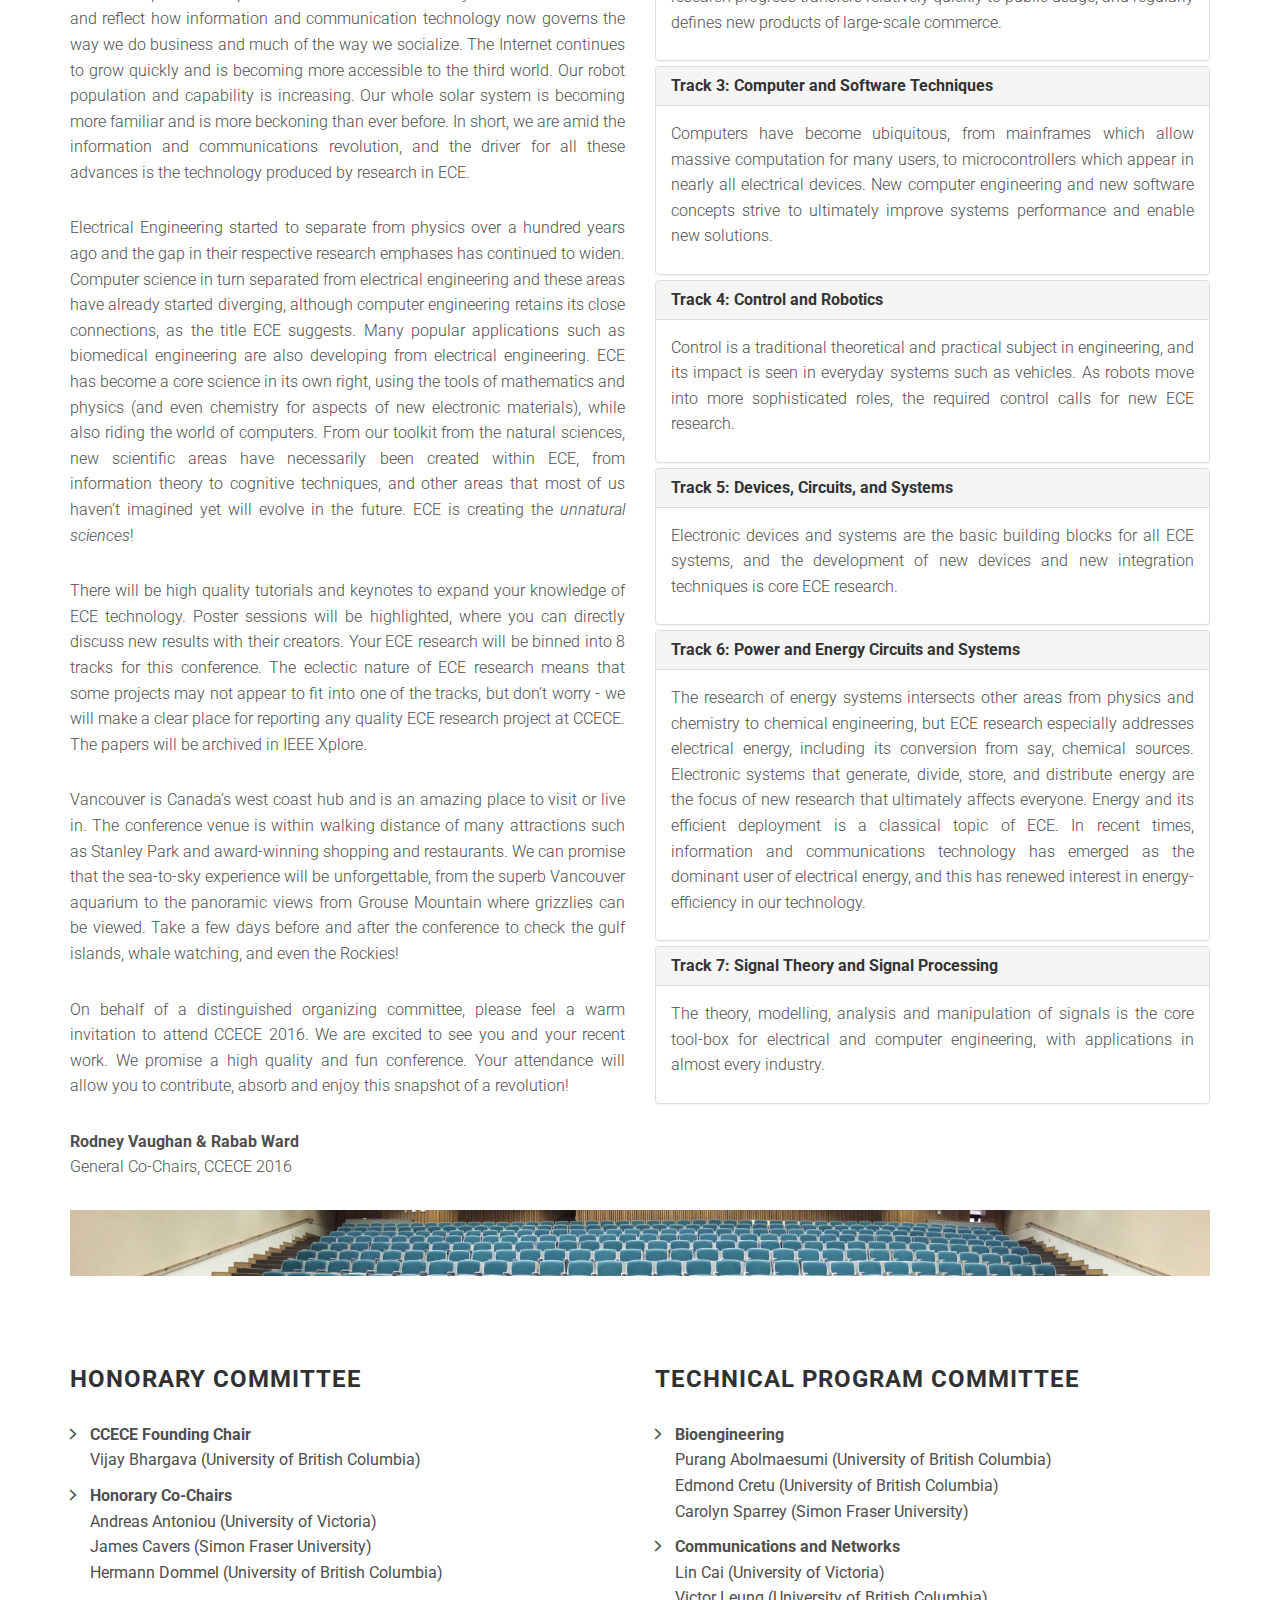
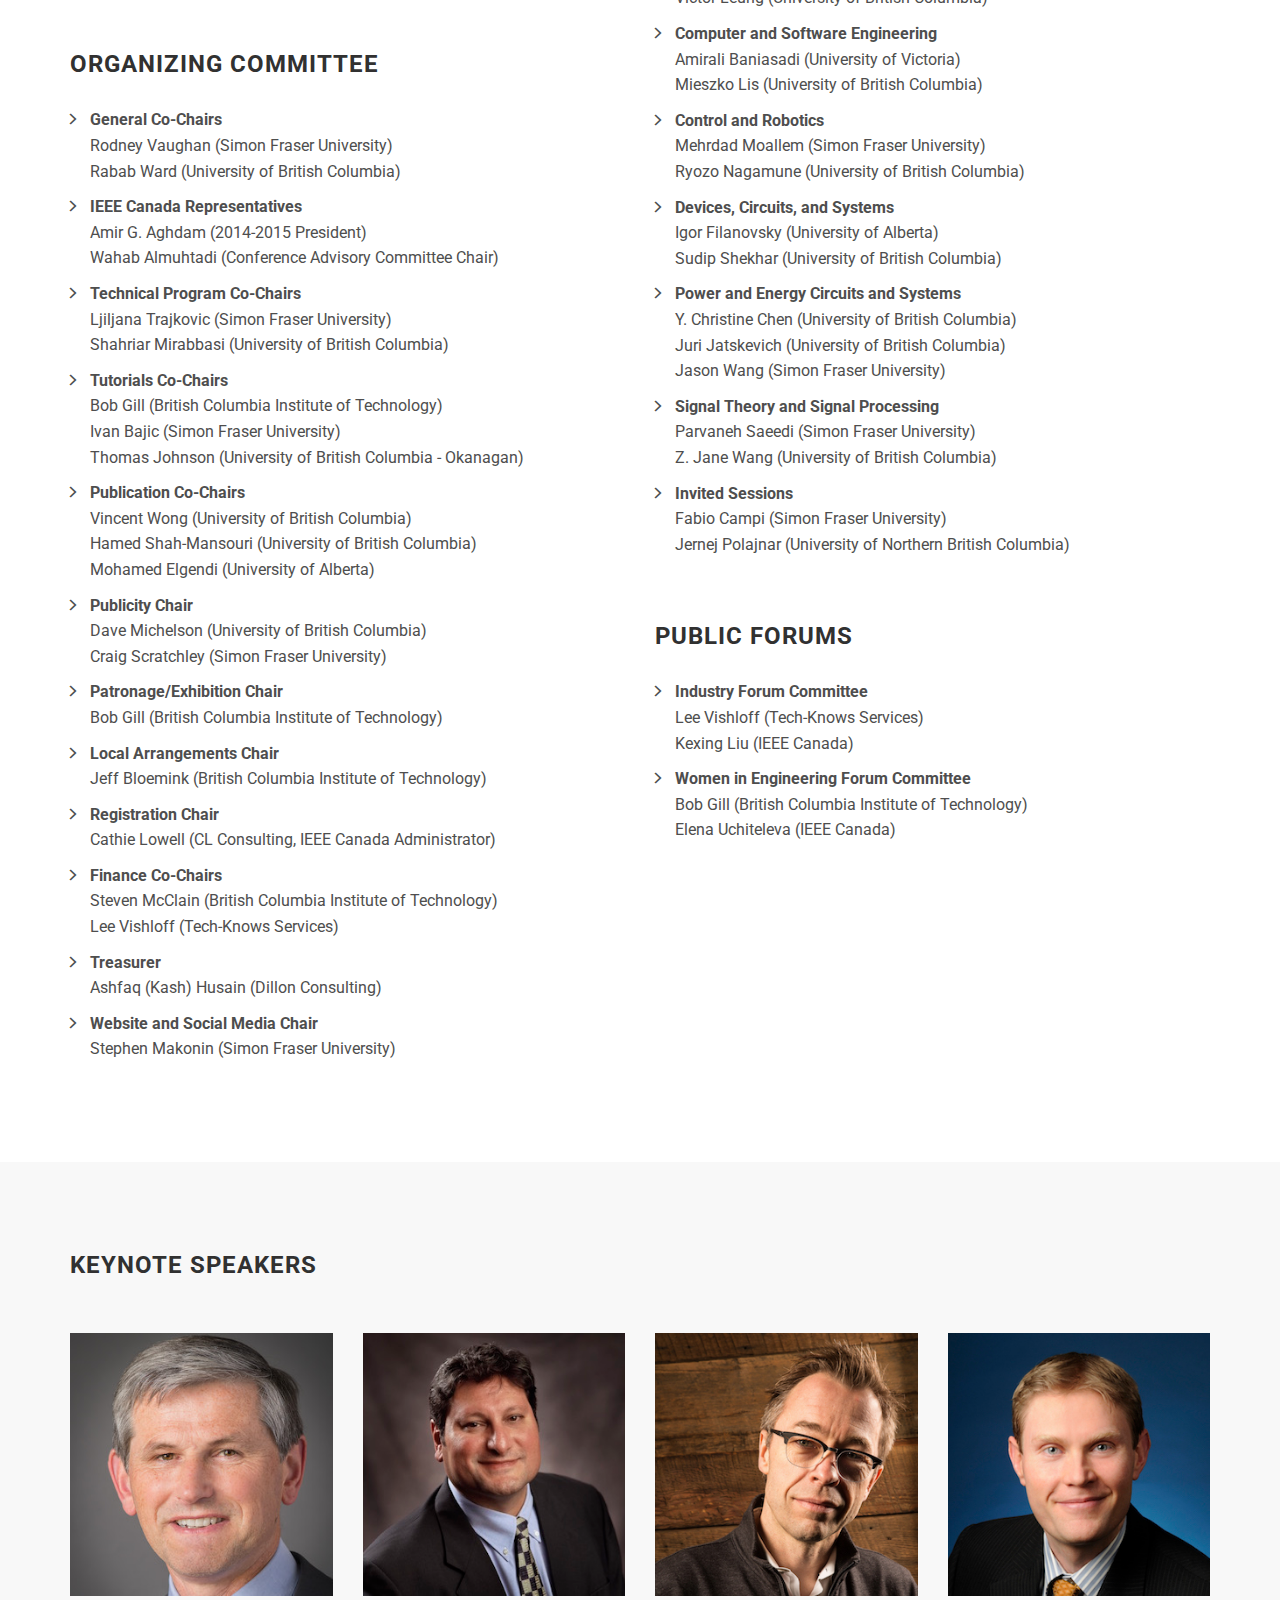
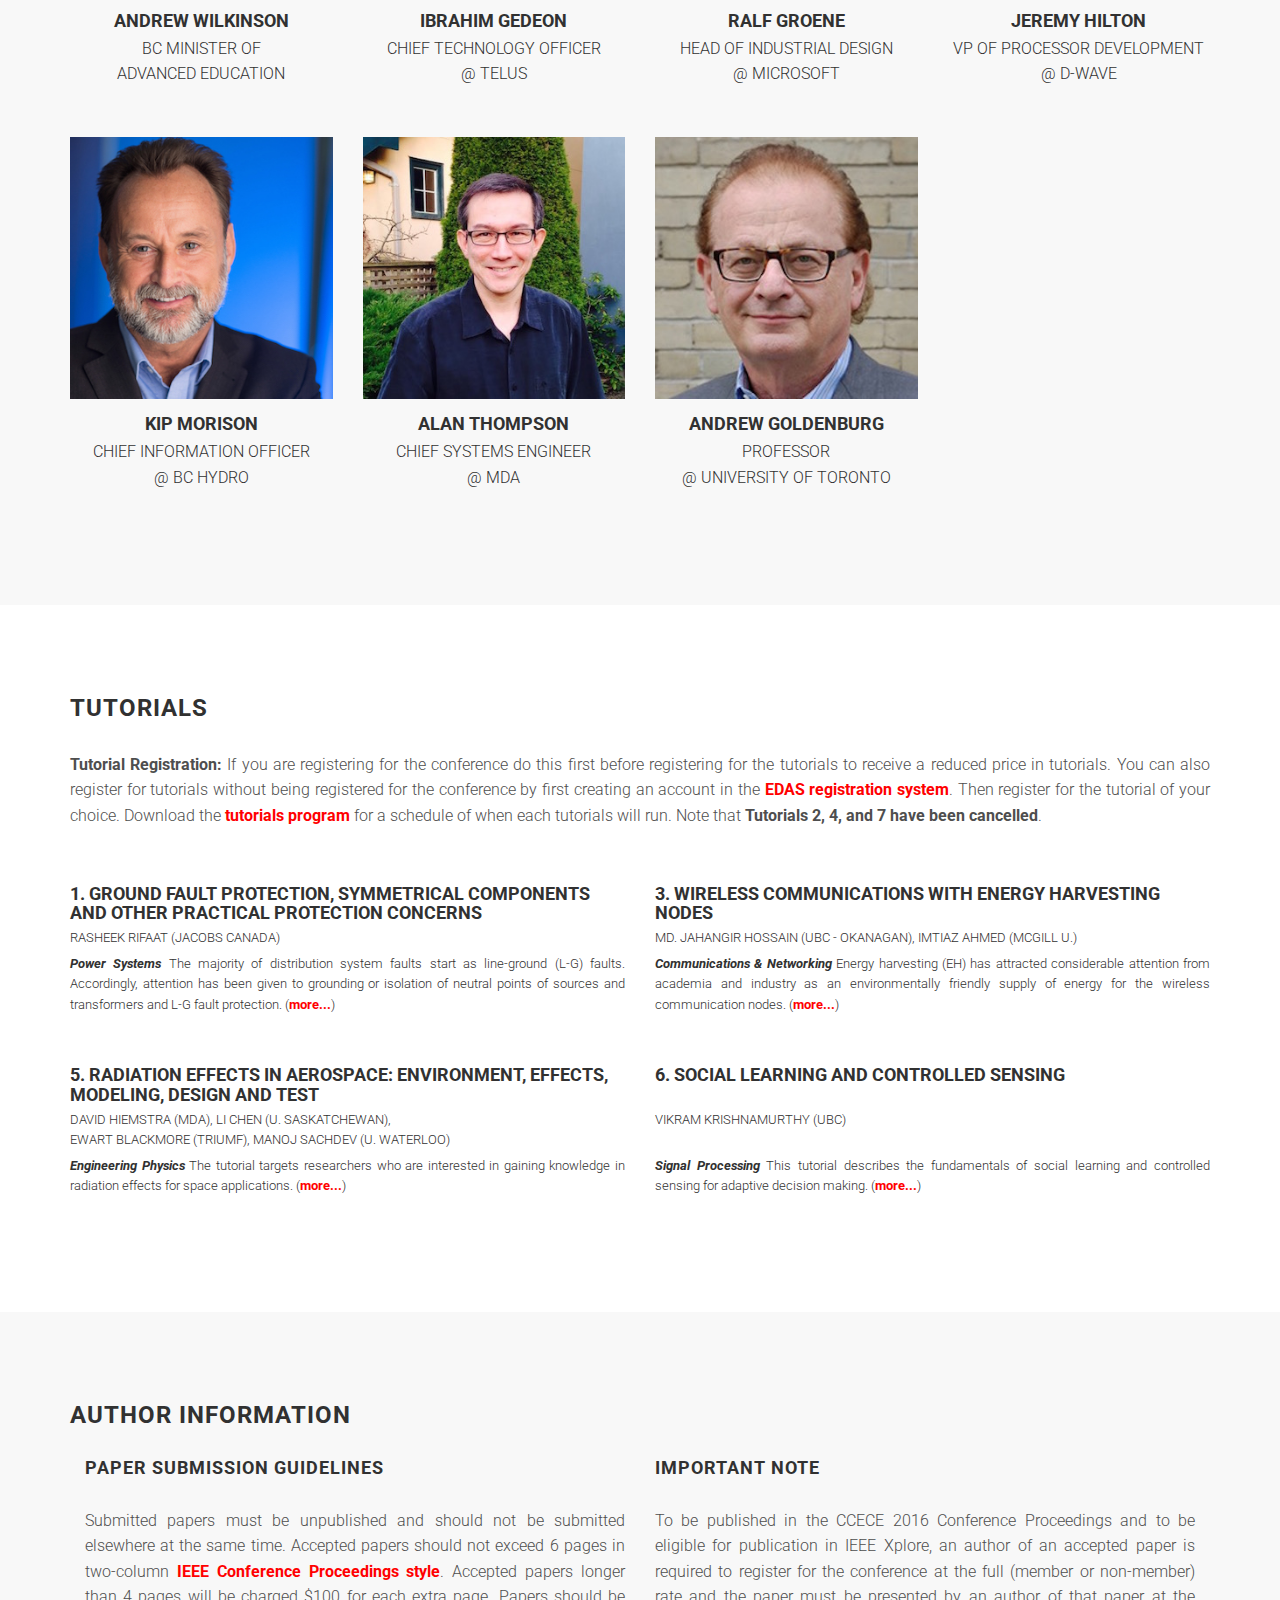
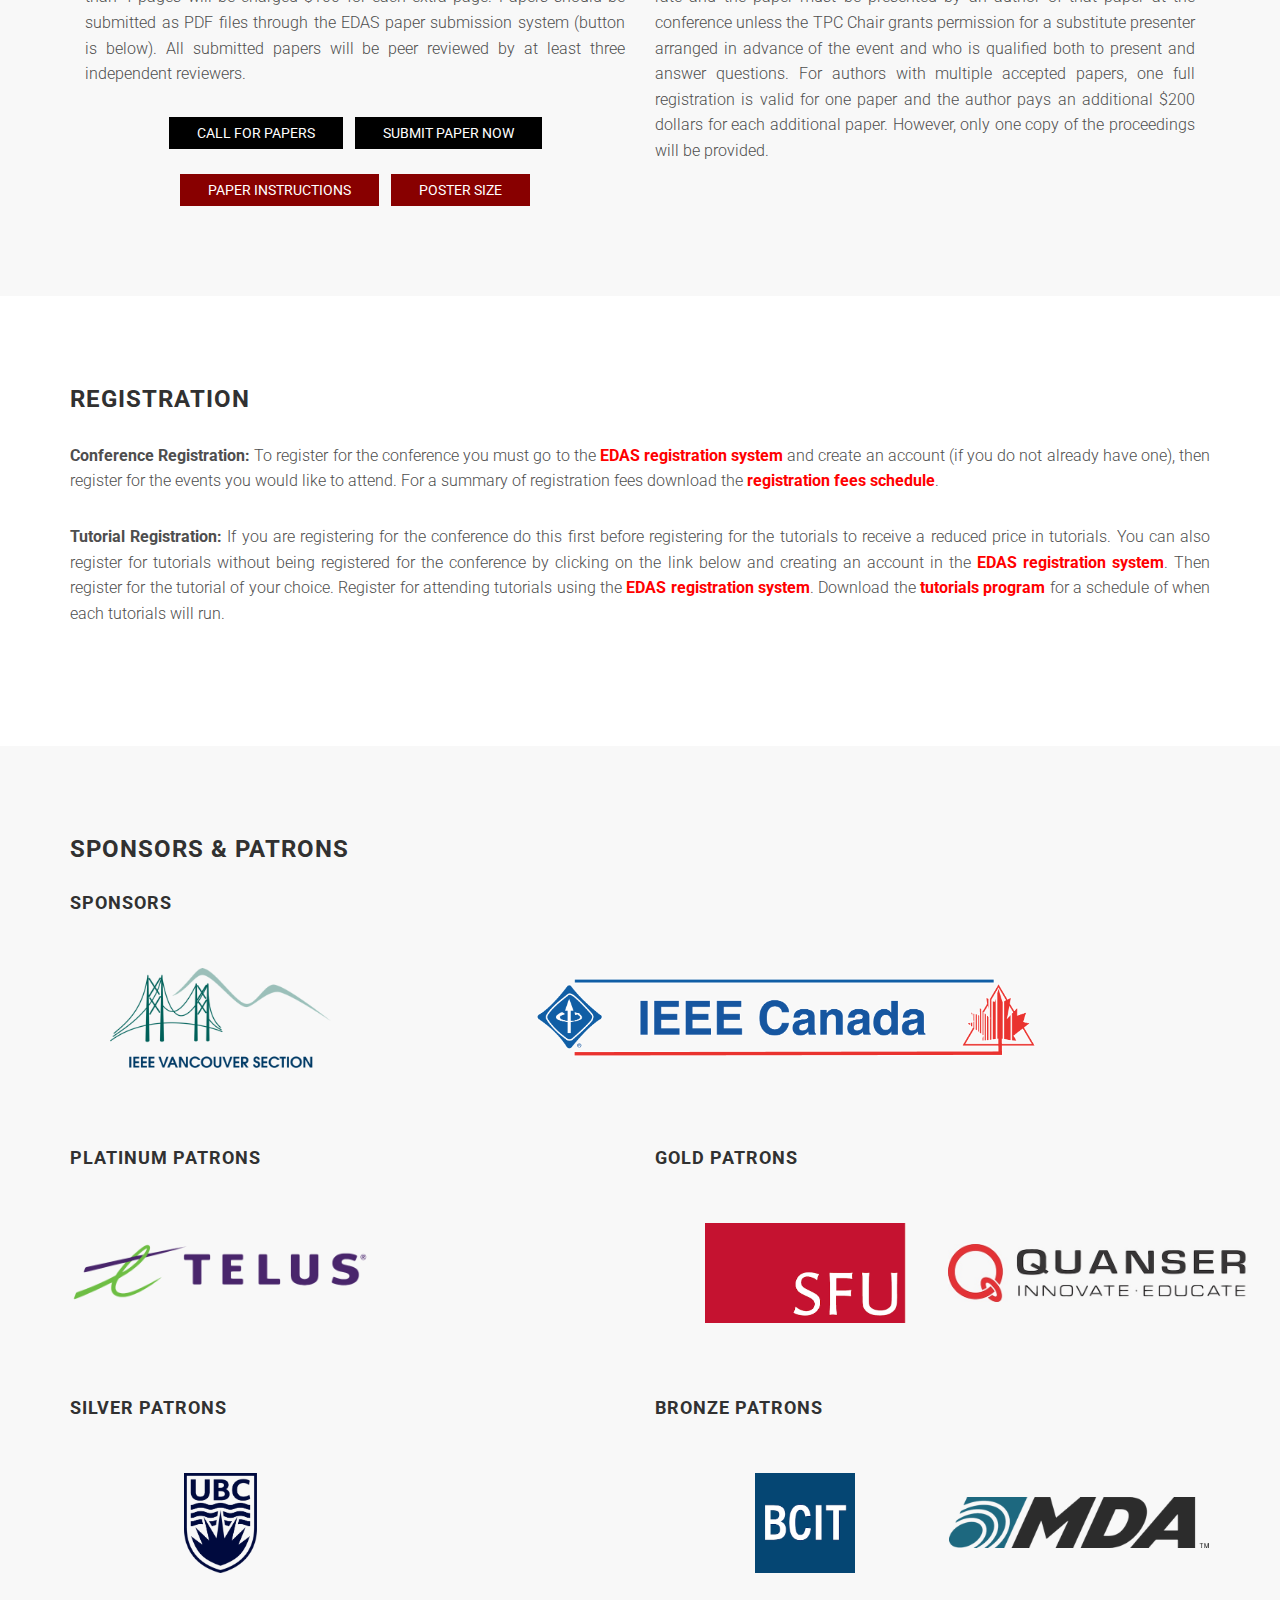
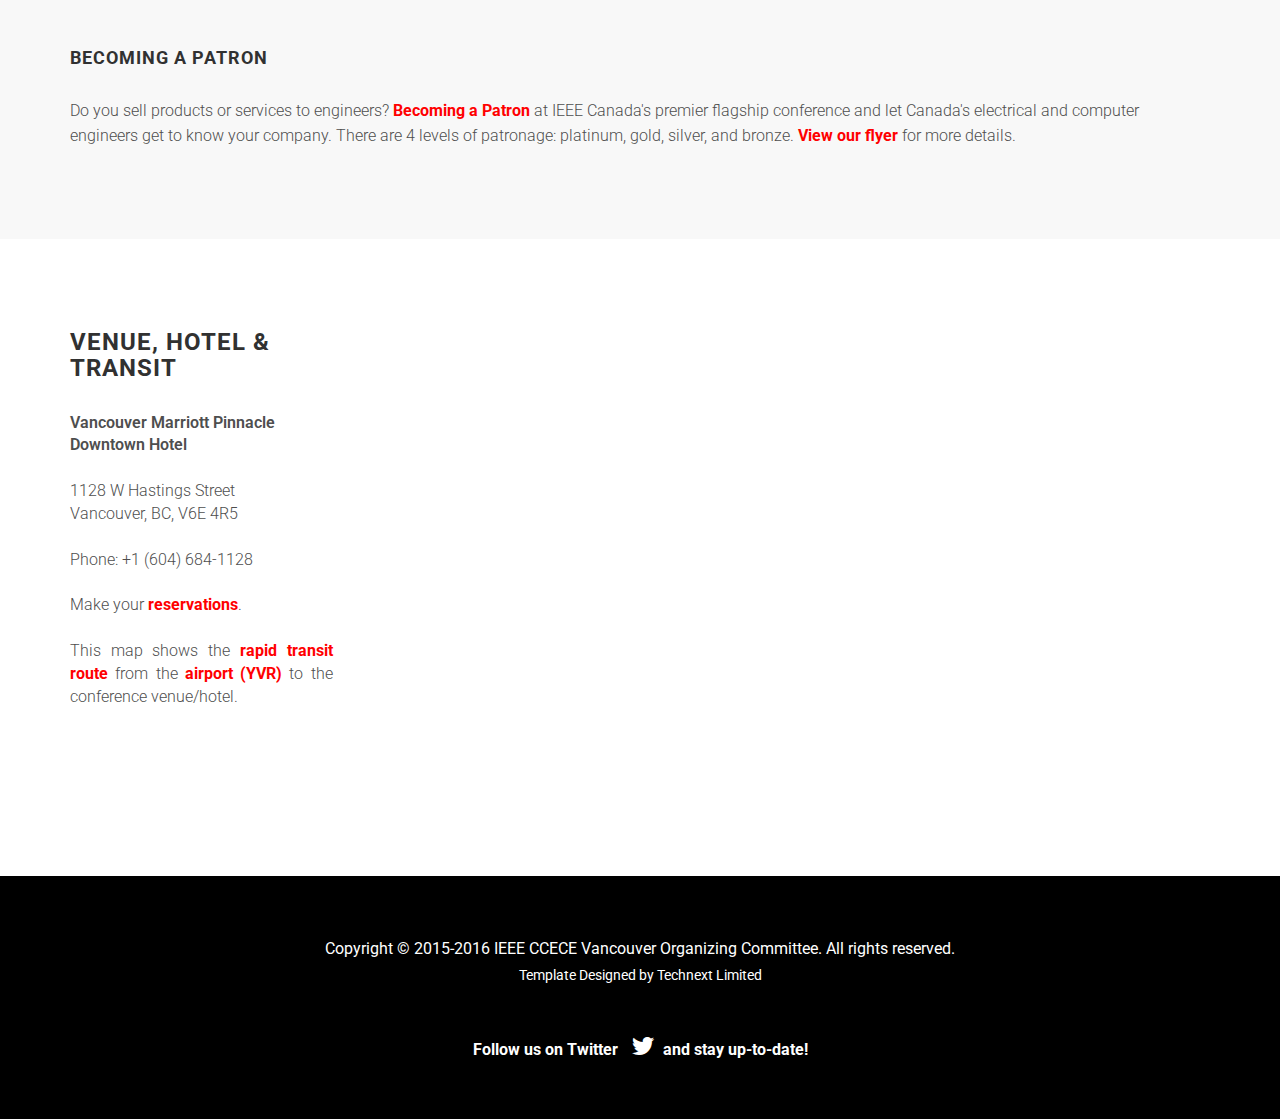
==== commit 581bd743: "add telus" ====
--- a/index.html
+++ b/index.html
@@ -420,27 +420,37 @@
             </div>
 
             <div class="row">
-                <div class="col-md-4">
+                <div class="col-md-3">
                     <div class="speaker">
                         <figure>
                             <a href="keynotes.html#wilkinson"><img alt="" class="img-responsive center-block" src="images/wilkinson.jpg"></a>
                         </figure>
                         <h4>Andrew Wilkinson</h4>
-                        <p>BC MINISTER OF ADVANCED EDUCATION</p>
+                        <p>BC MINISTER OF <br/>ADVANCED EDUCATION</p>
                     </div><!-- /.speaker -->
                 </div><!-- /.col-md-4 -->
             
-                <div class="col-md-4">
+                <div class="col-md-3">
+                    <div class="speaker">
+                        <figure>
+                            <a href="keynotes.html#gedeon"><img alt="" class="img-responsive center-block" src="images/ibrahim.jpg"></a>
+                        </figure>
+                        <h4>Ibrahim Gedeon</h4>
+                        <p>Chief Technology Officer <br/>@ TELUS</p>
+                    </div><!-- /.speaker -->
+                </div><!-- /.col-md-4 -->
+
+                <div class="col-md-3">
                     <div class="speaker">
                         <figure>
                             <a href="keynotes.html#groene"><img alt="" class="img-responsive center-block" src="images/ralf.jpg"></a>
                         </figure>
                         <h4>Ralf Groene</h4>
-                        <p>Head of Industrial Design @ Microsoft</p>
+                        <p>Head of Industrial Design <br/>@ Microsoft</p>
                     </div><!-- /.speaker -->
                 </div><!-- /.col-md-4 -->
 
-                <div class="col-md-4">
+                <div class="col-md-3">
                     <div class="speaker">
                         <figure>
                             <a href="keynotes.html#hilton"><img alt="" class="img-responsive center-block" src="images/jeremy.jpg"></a>
@@ -449,40 +459,37 @@
                         <p>VP of Processor Development @ D-Wave</p>
                     </div><!-- /.speaker -->
                 </div><!-- /.col-md-4 -->
-
-
-            </div><!-- /.row -->
-
-            <div class="row">
-                <div class="col-md-4">
+            
+                <div class="col-md-3">
                     <div class="speaker">
                         <figure>
                             <a href="keynotes.html#morison"><img alt="" class="img-responsive center-block" src="images/kip.jpg"></a>
                         </figure>
                         <h4>Kip Morison</h4>
-                        <p>Chief Information Officer @ BC Hydro </p>
+                        <p>Chief Information Officer <br/>@ BC Hydro </p>
                     </div><!-- /.speaker -->
                 </div><!-- /.col-md-4 -->
             
-                <div class="col-md-4">
+                <div class="col-md-3">
                     <div class="speaker">
                         <figure>
                             <a href="keynotes.html#thompson"><img alt="" class="img-responsive center-block" src="images/alan.jpg"></a>
                         </figure>
                         <h4>Alan Thompson</h4>
-                        <p>Chief Systems Engineer @ MDA</p>
+                        <p>Chief Systems Engineer <br/>@ MDA</p>
                     </div><!-- /.speaker -->
                 </div><!-- /.col-md-4 -->
 
-                <div class="col-md-4">
+                <div class="col-md-3">
                     <div class="speaker">
                         <figure>
                             <a href="keynotes.html#goldenburg"><img alt="" class="img-responsive center-block" src="images/andrew.jpg"></a>
                         </figure>
                         <h4>Andrew Goldenburg</h4>
-                        <p>Professor @ University of Toronto</p>
+                        <p>Professor <br/>@ University of Toronto</p>
                     </div><!-- /.speaker -->
                 </div><!-- /.col-md-4 -->
+
             </div>
         </div>
     </section>
--- a/style/main.css
+++ b/style/main.css
@@ -444,6 +444,7 @@
   color: #313131;
   text-transform: uppercase;
   margin: 25px 0;
+  text-align: center;
 }
 .speaker h4 {
   margin-top: 15px;
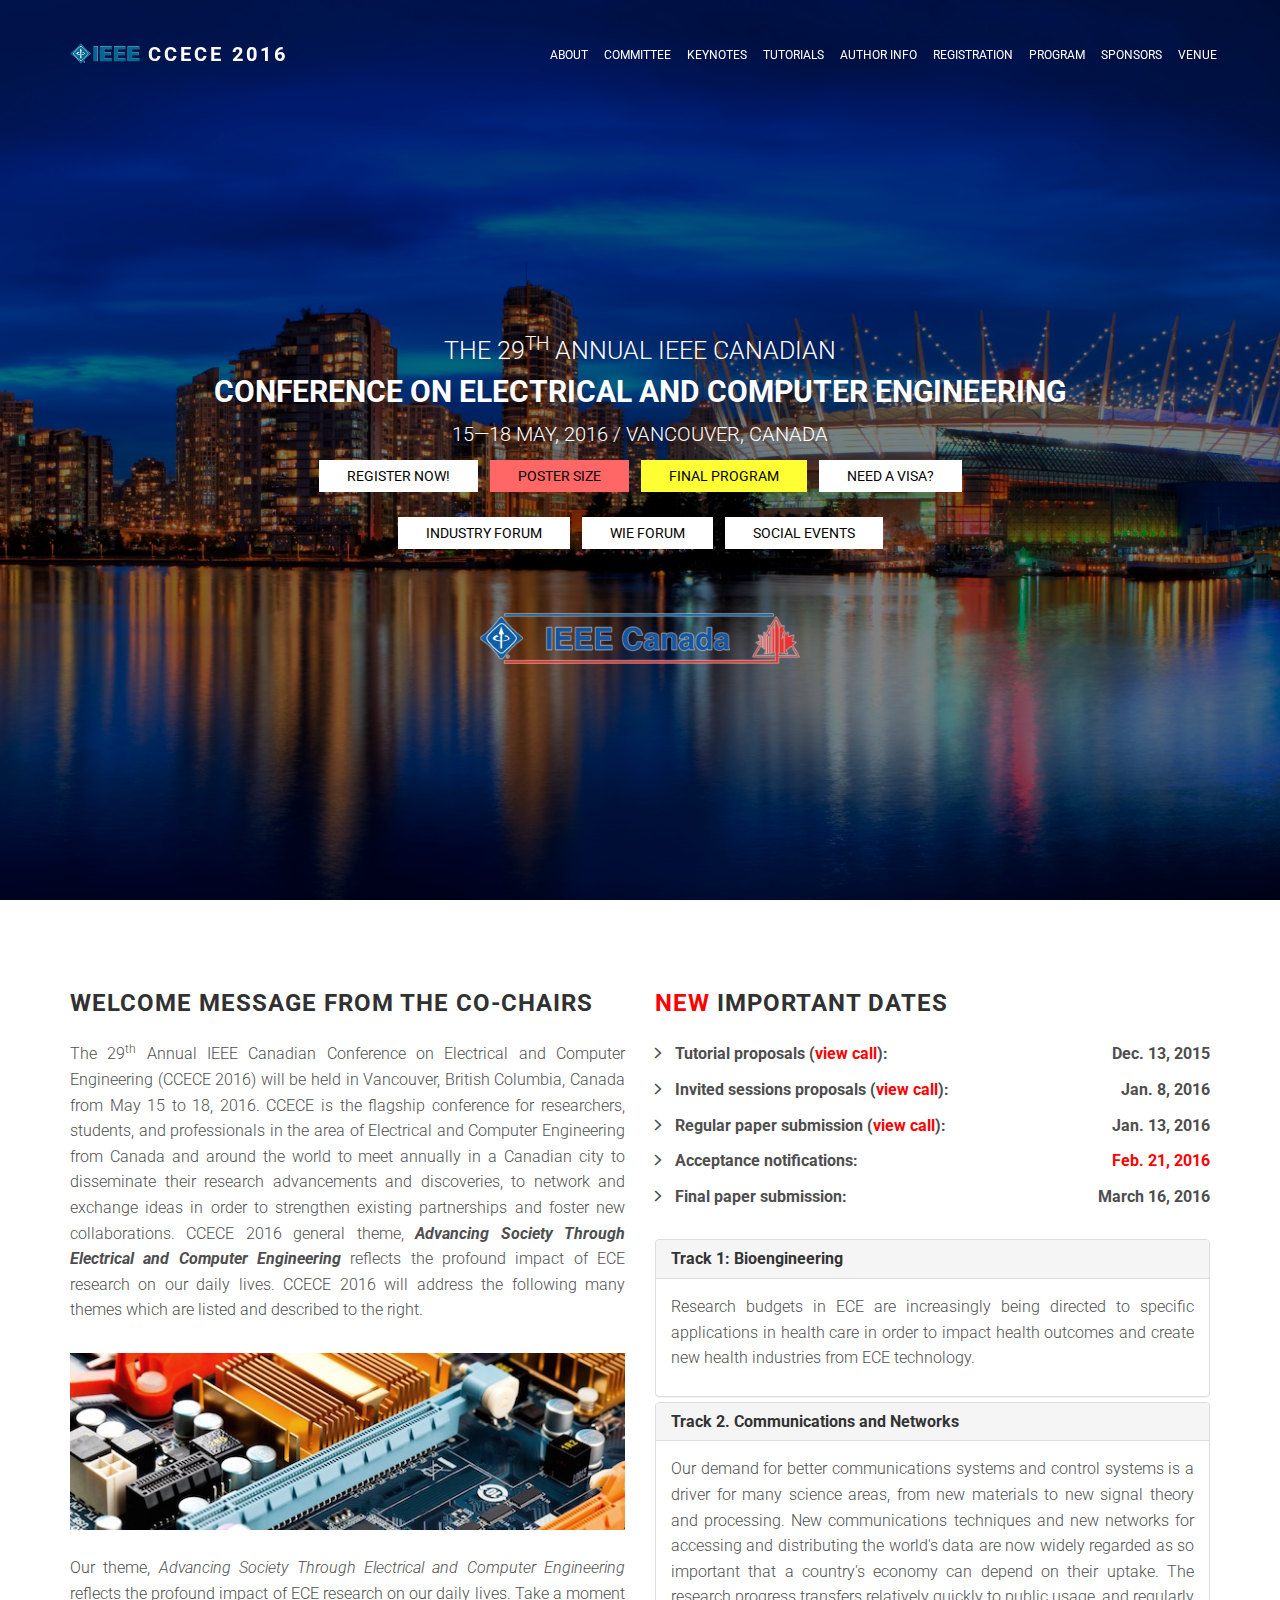
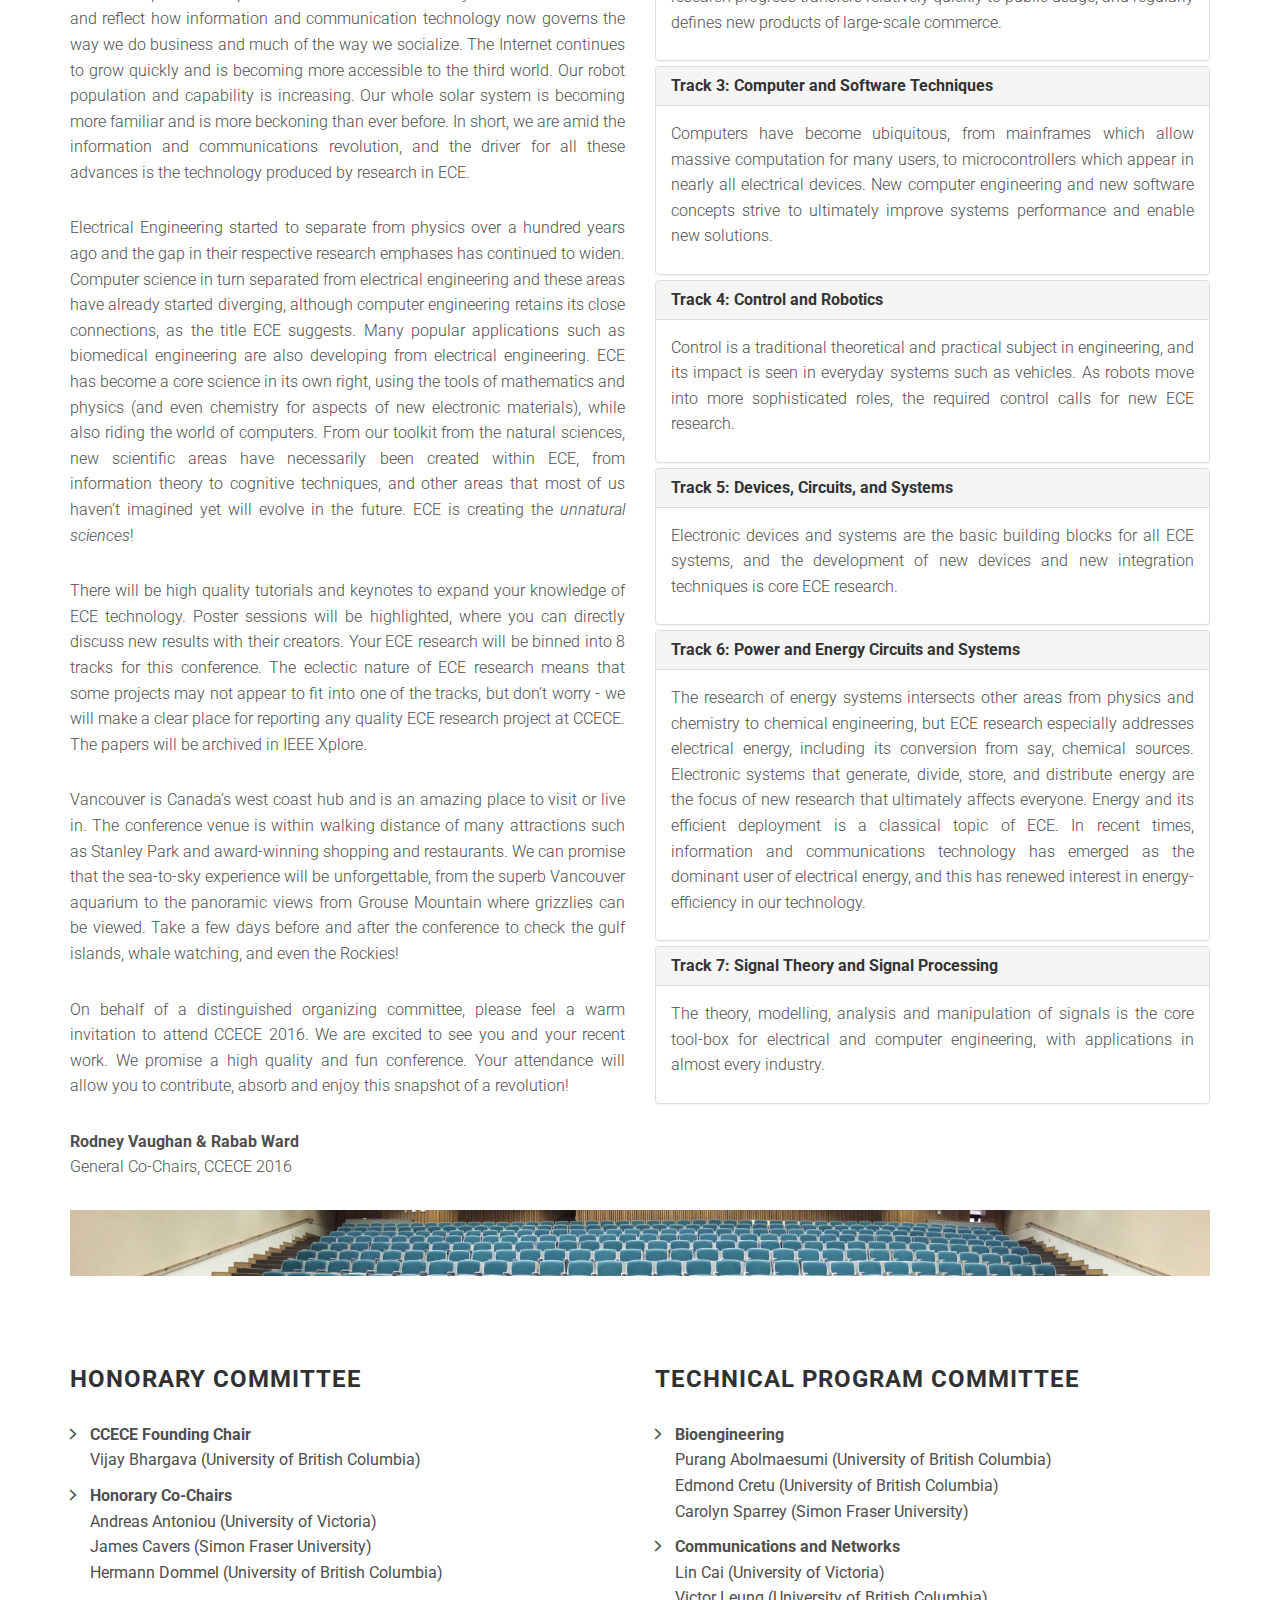
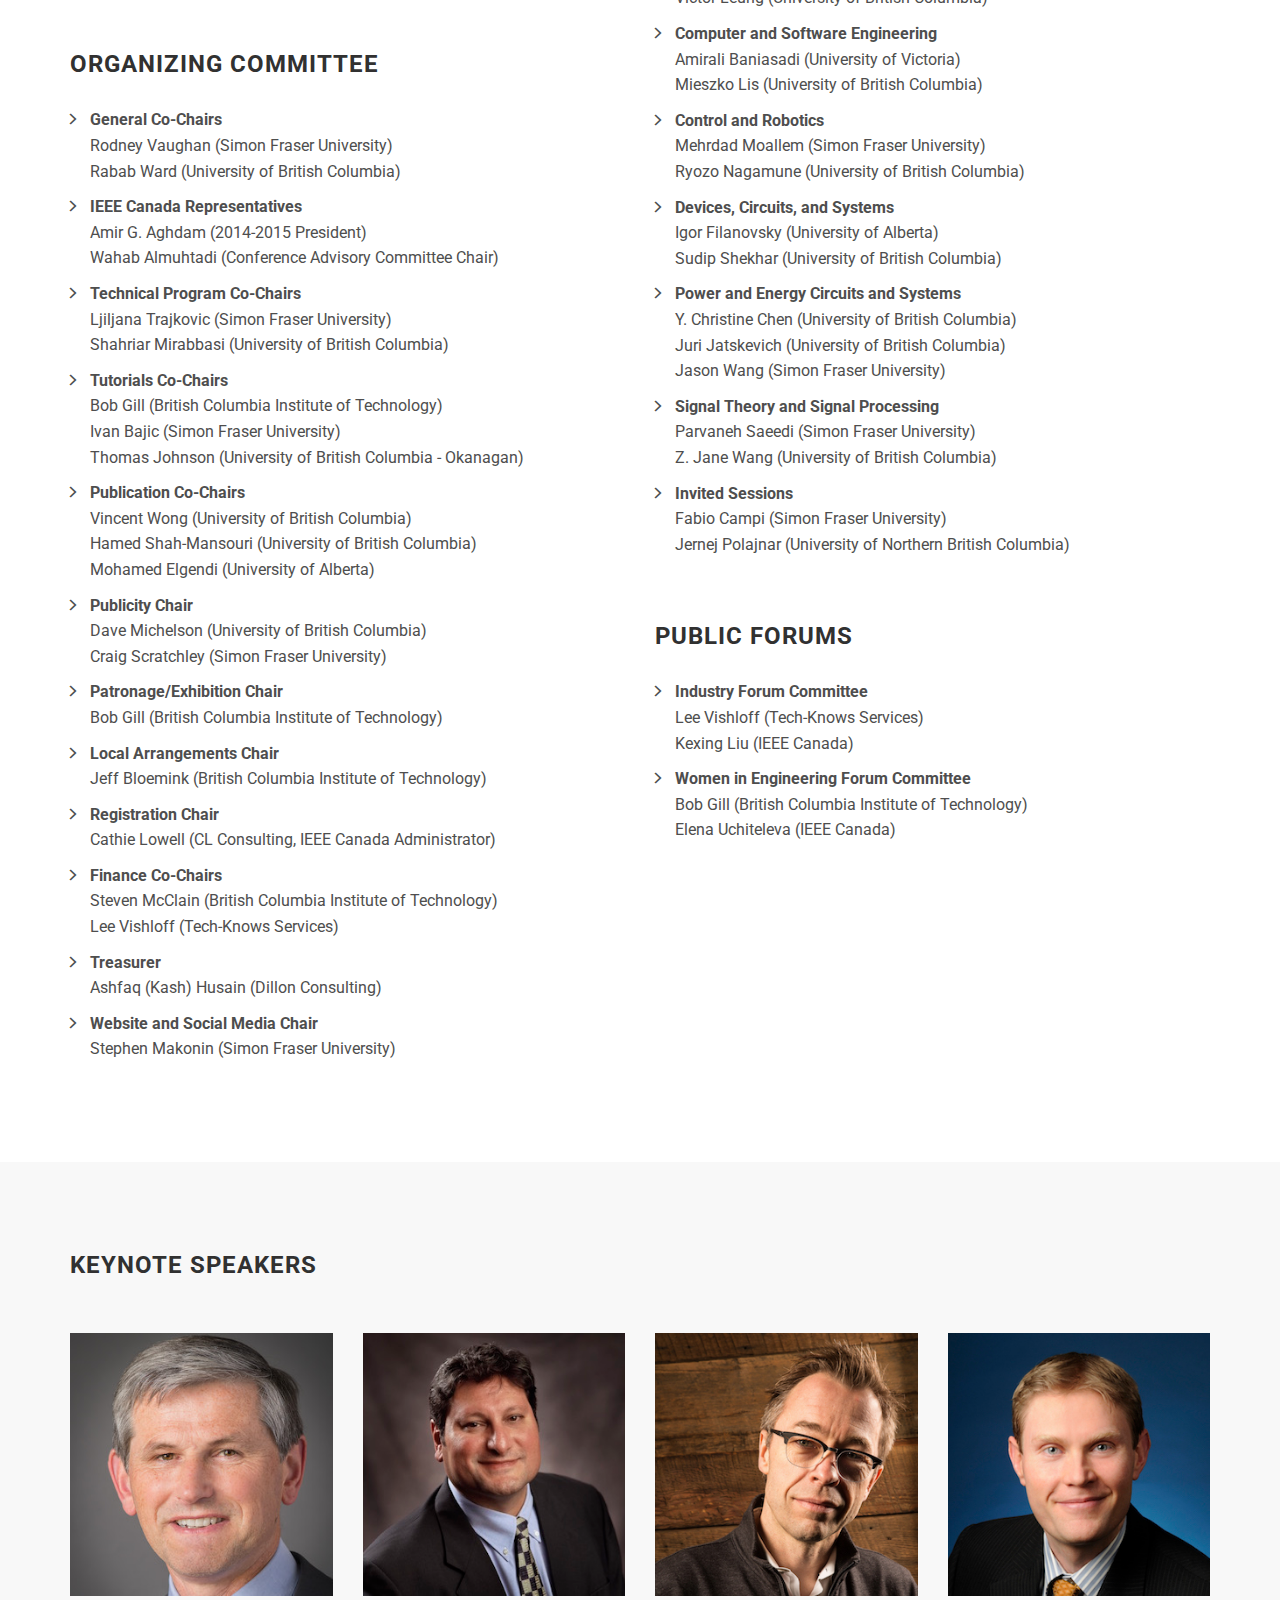
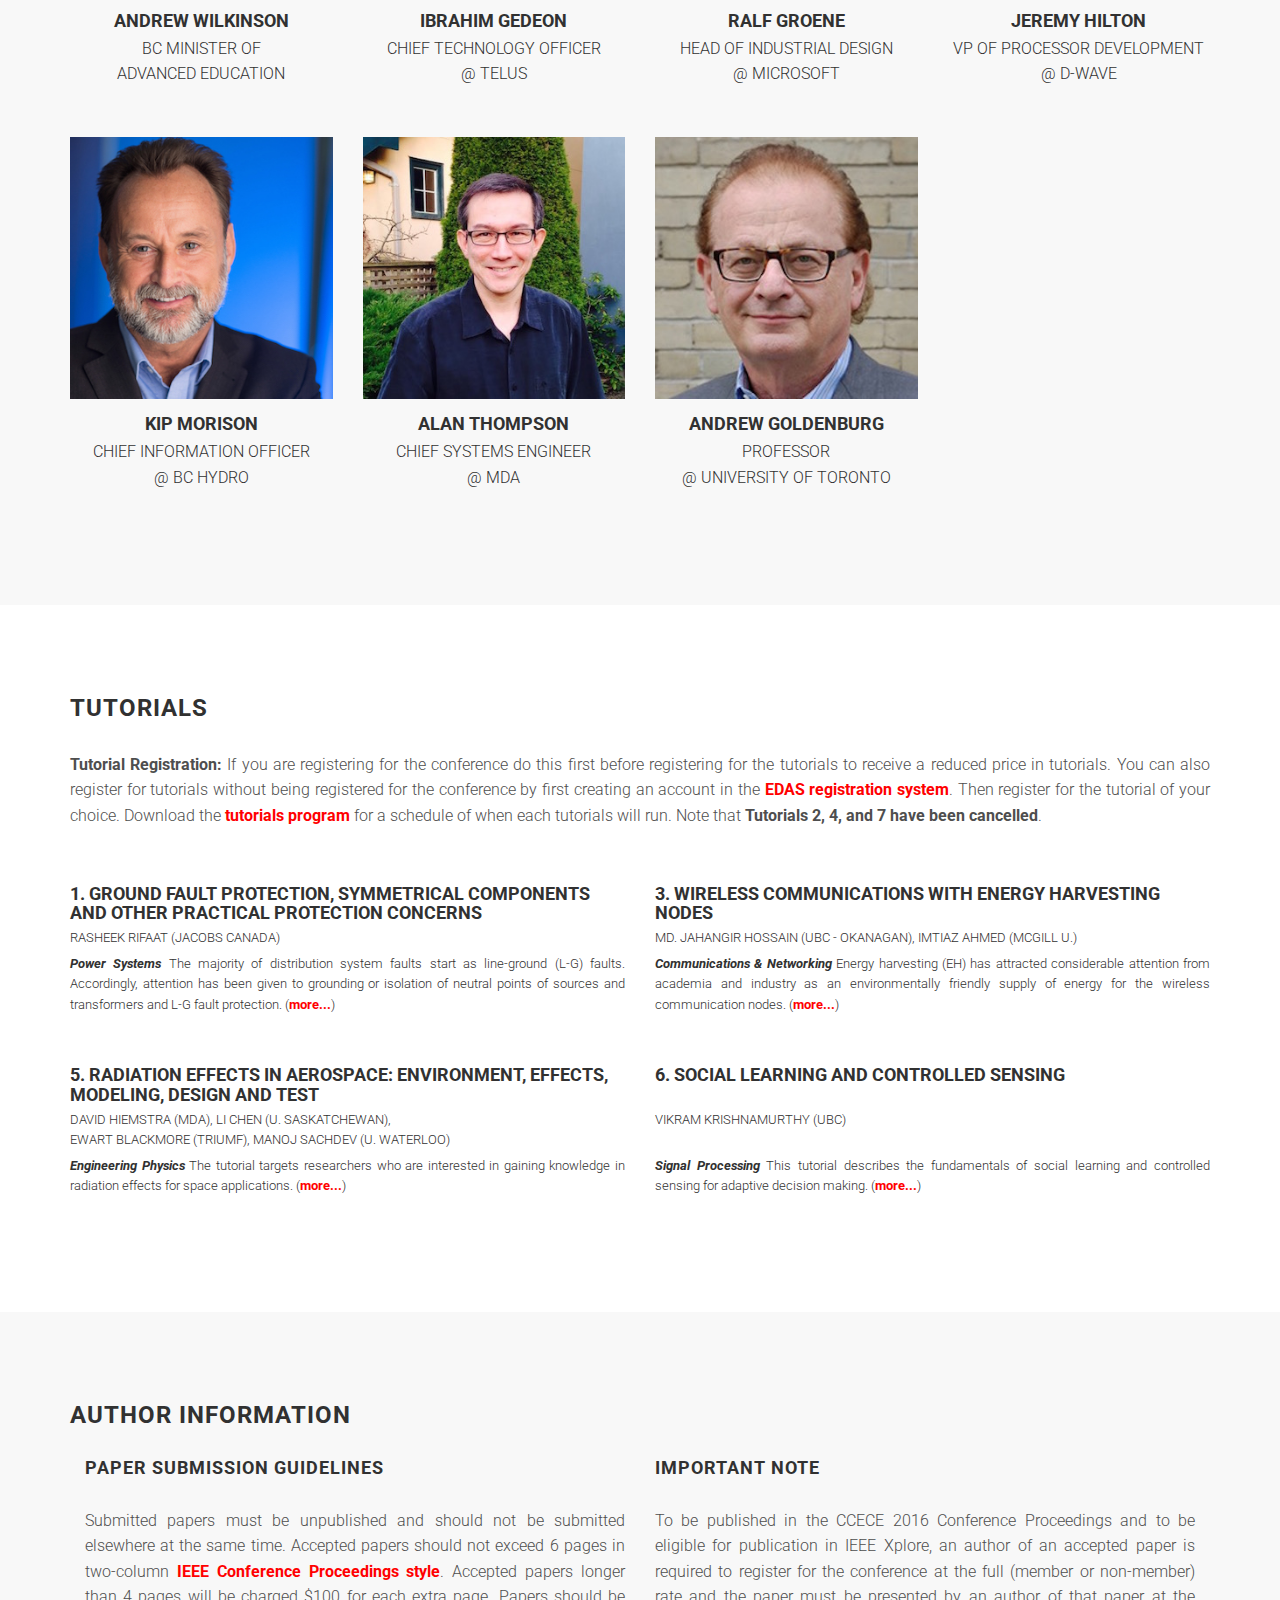
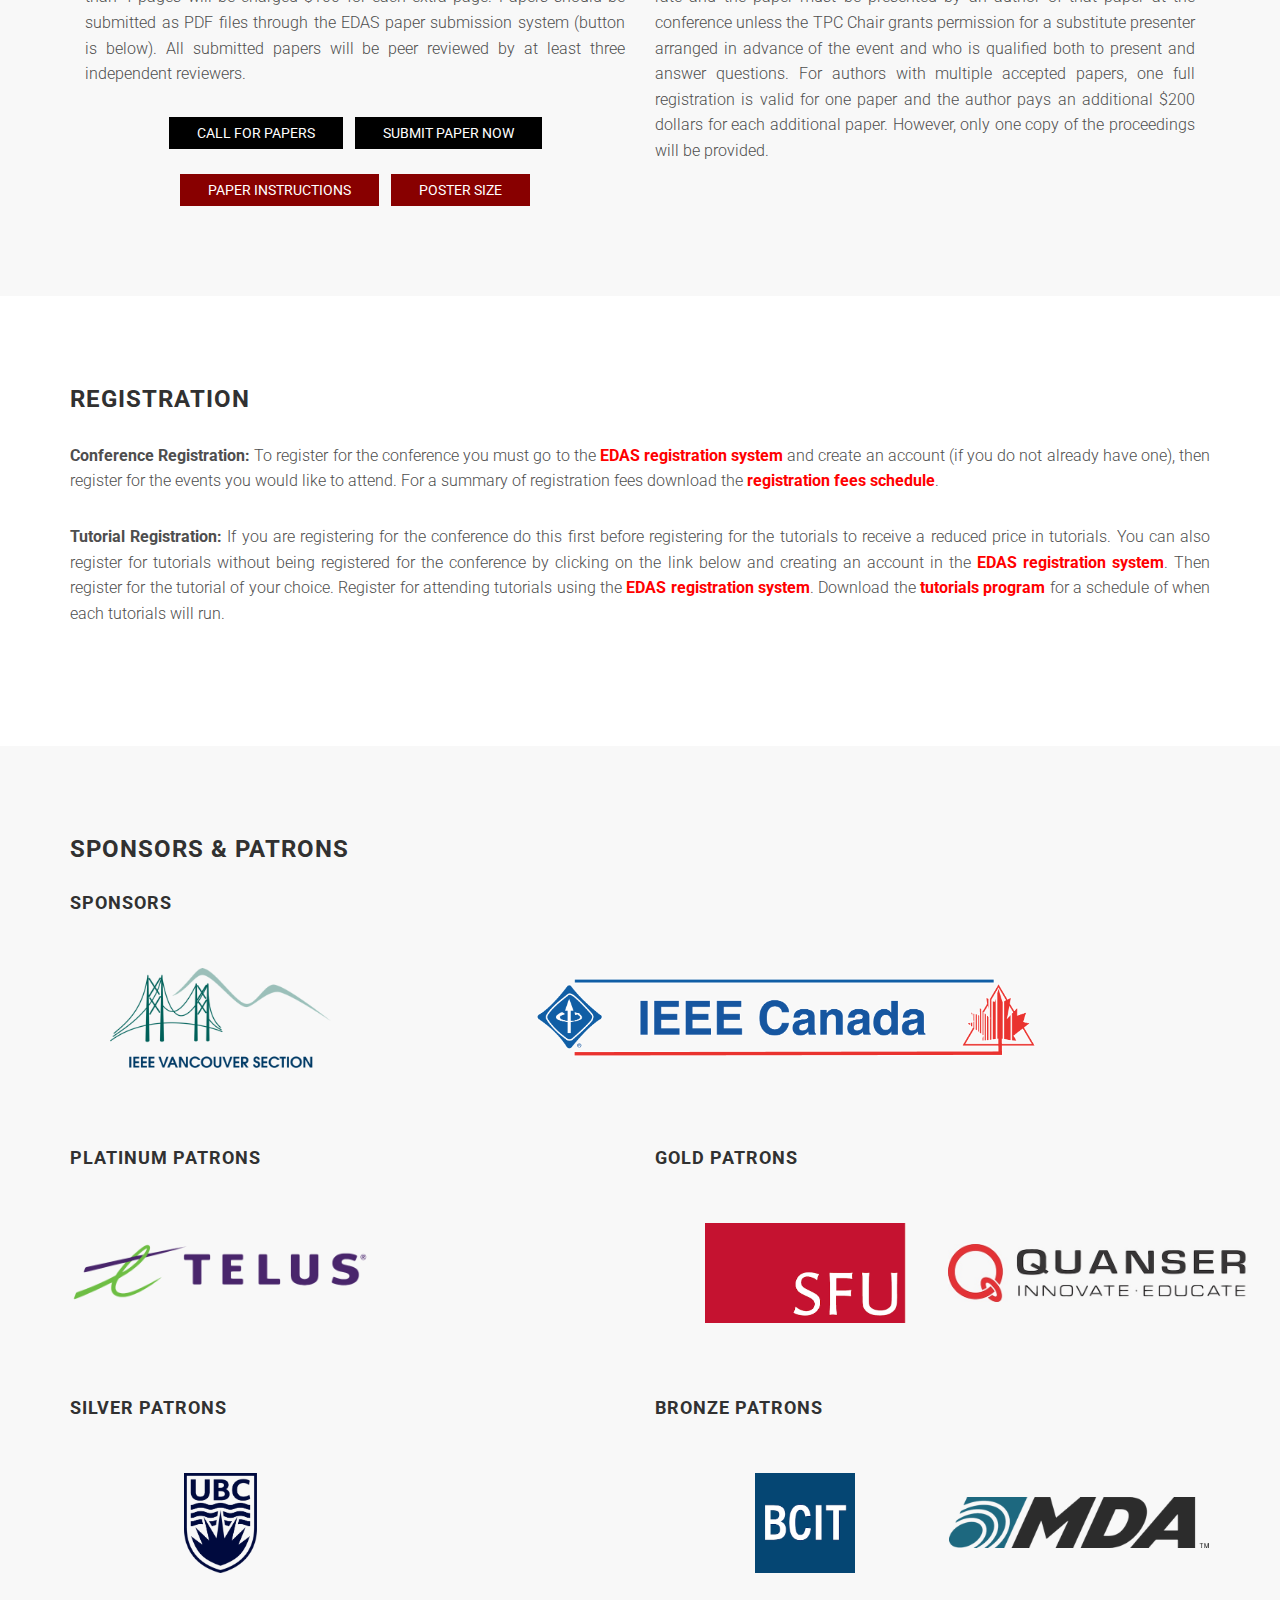
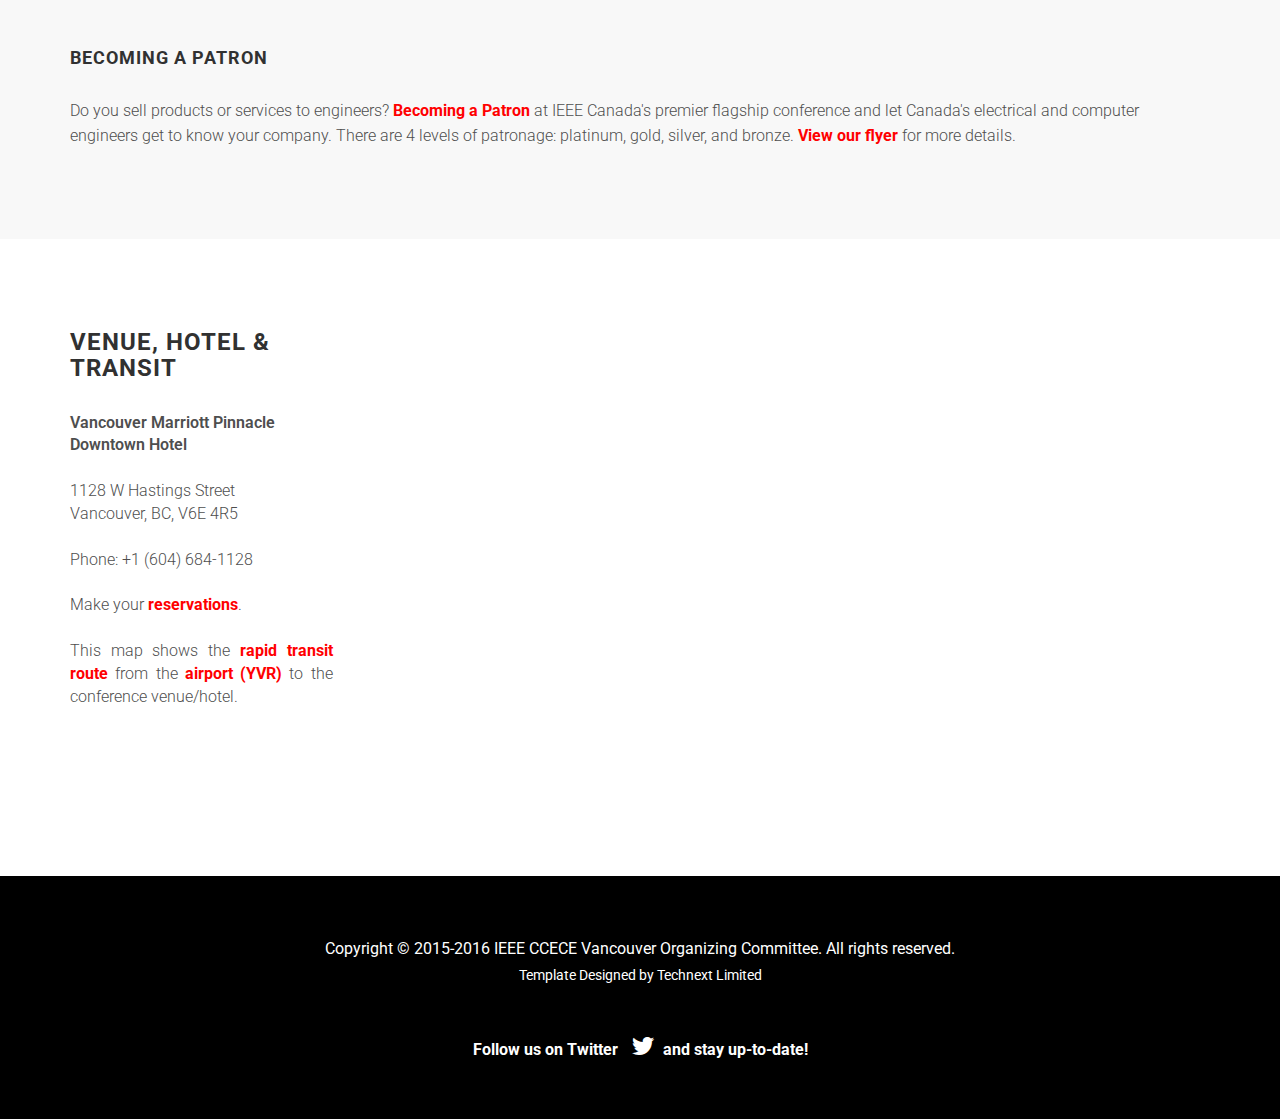
==== commit c8d9465b: "social events and prog adds" ====
--- a/index.html
+++ b/index.html
@@ -93,7 +93,7 @@
             &nbsp;
             <a class="btn btn-white" href="docs/WIEBrochure.pdf">WIE Forum</a>
             &nbsp;
-            <a class="btn btn-white" href="events.html#cruise">Sunset Dinner Cruise</a>
+            <a class="btn btn-white" href="docs/SocialEvents.pdf">Social Events</a>
 
             <img id="ieeec-logo" src="images/ieeecanada.png" alt="IEEE Canada">
         </div>        
